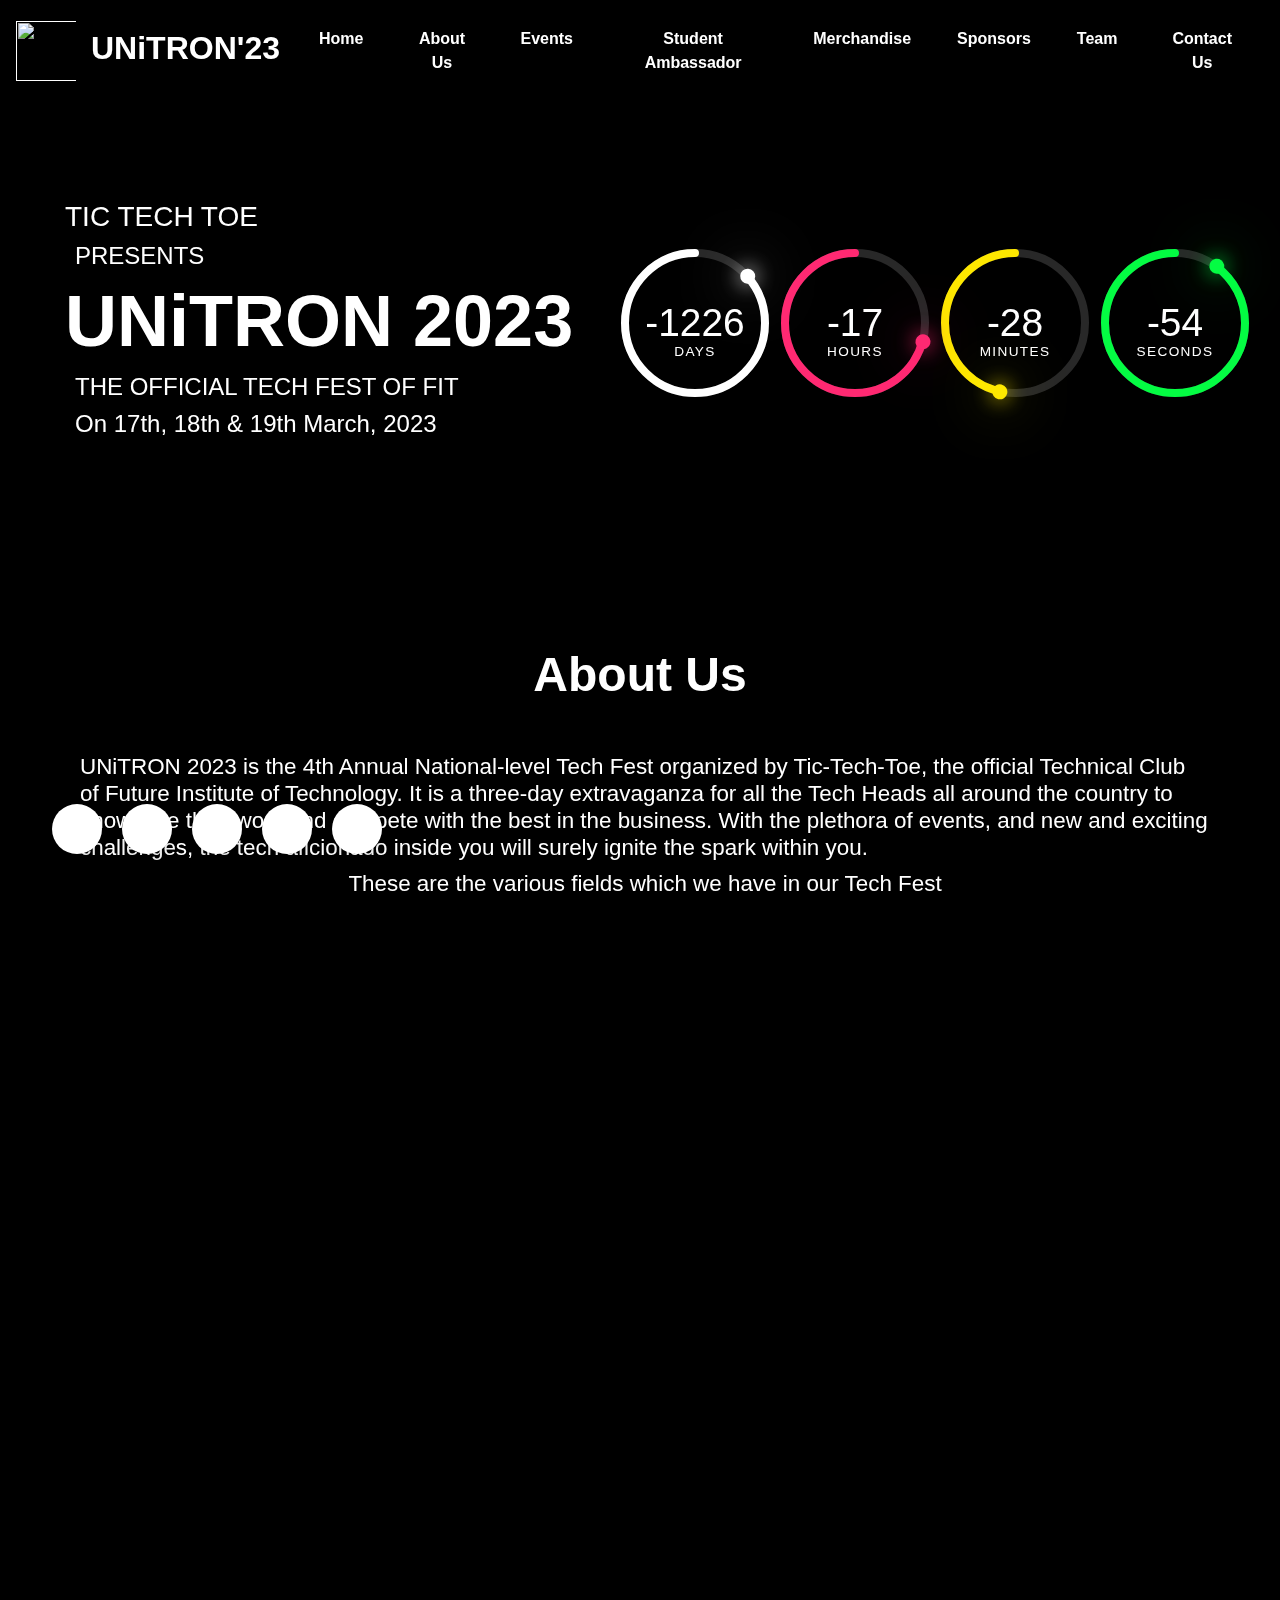
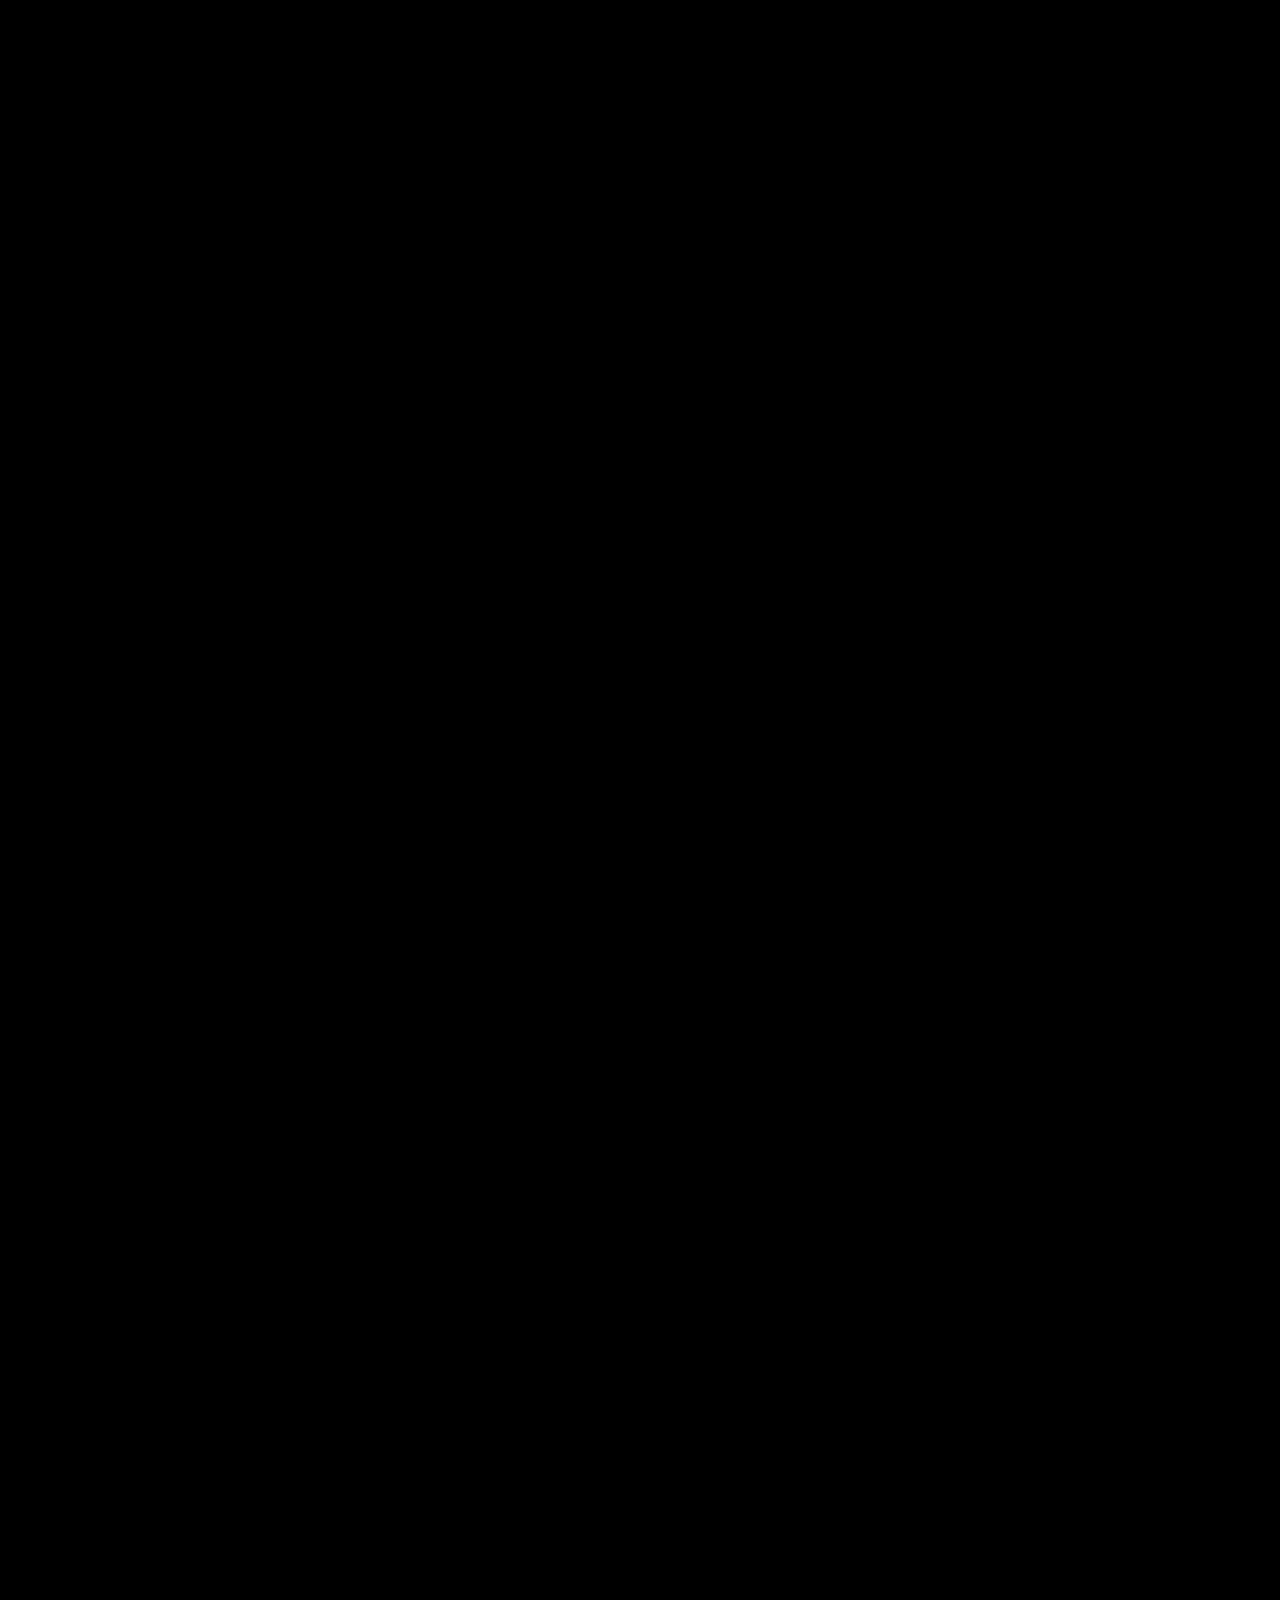
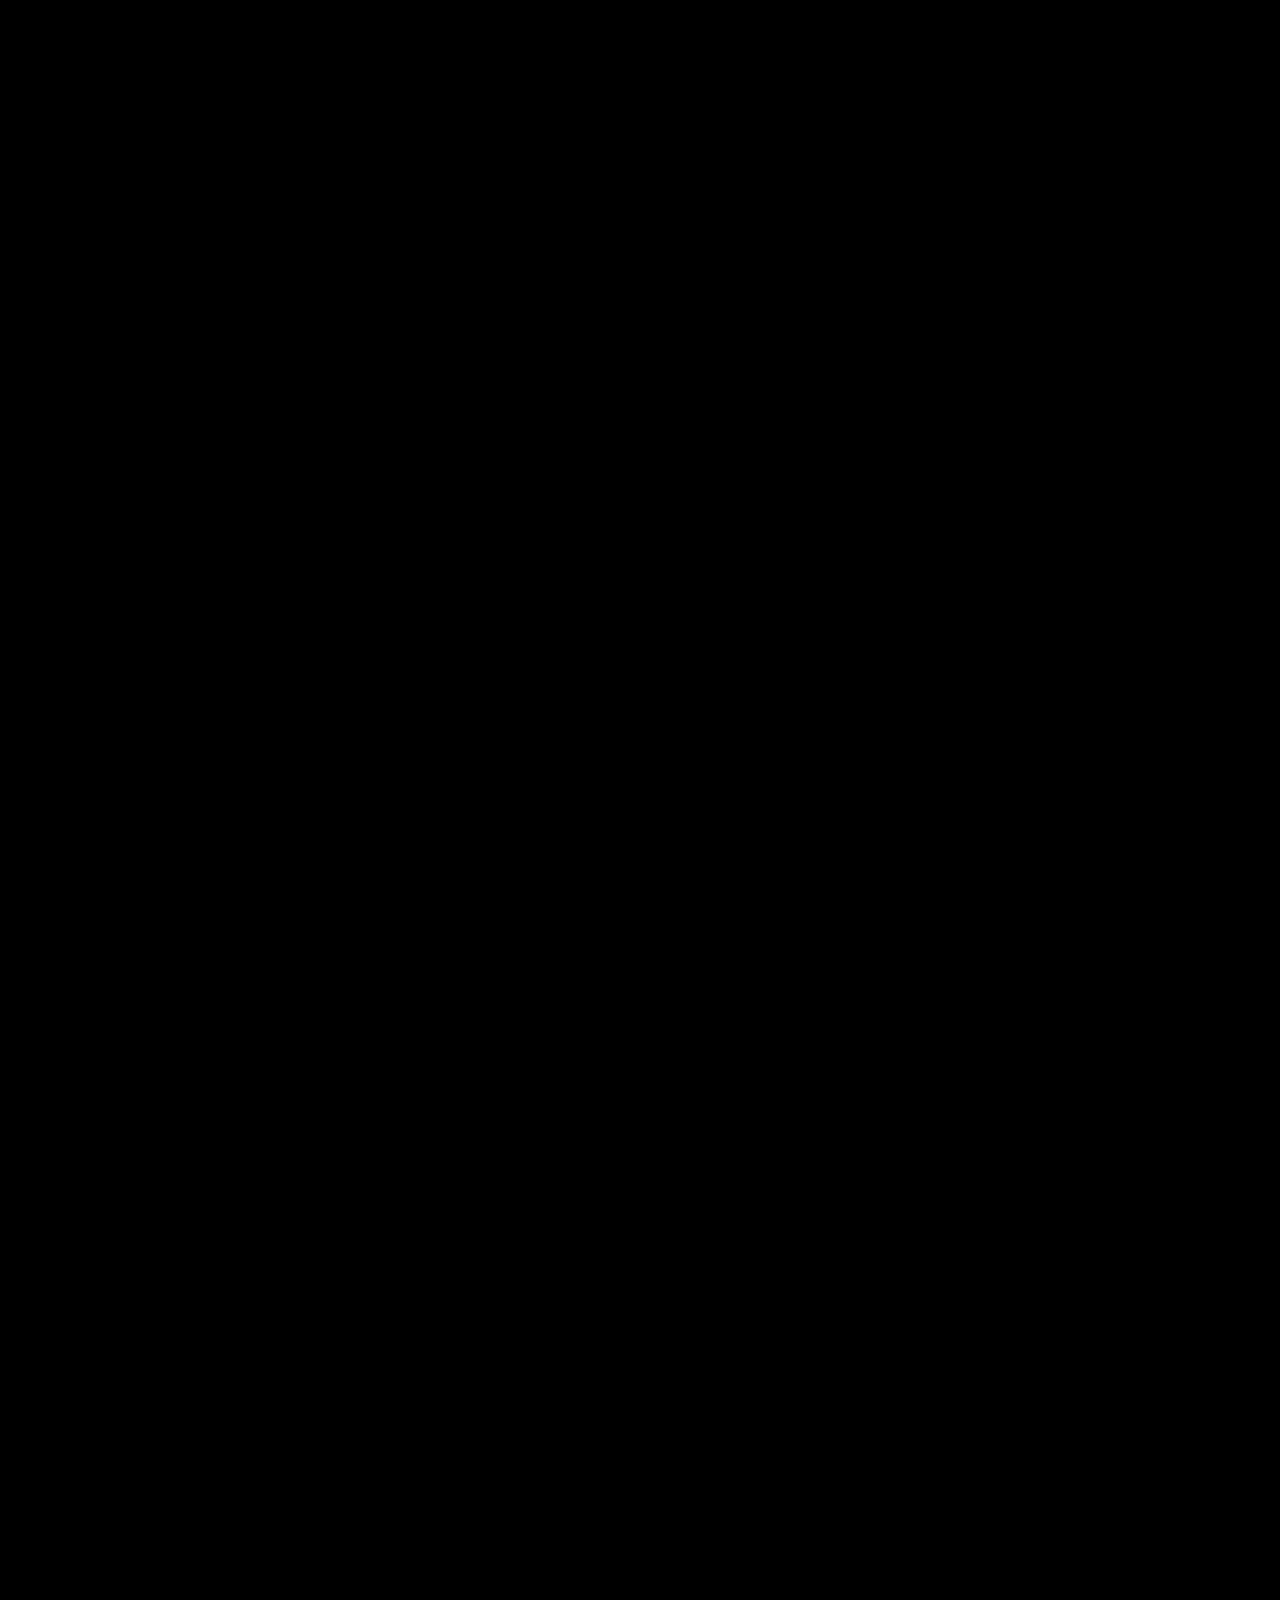
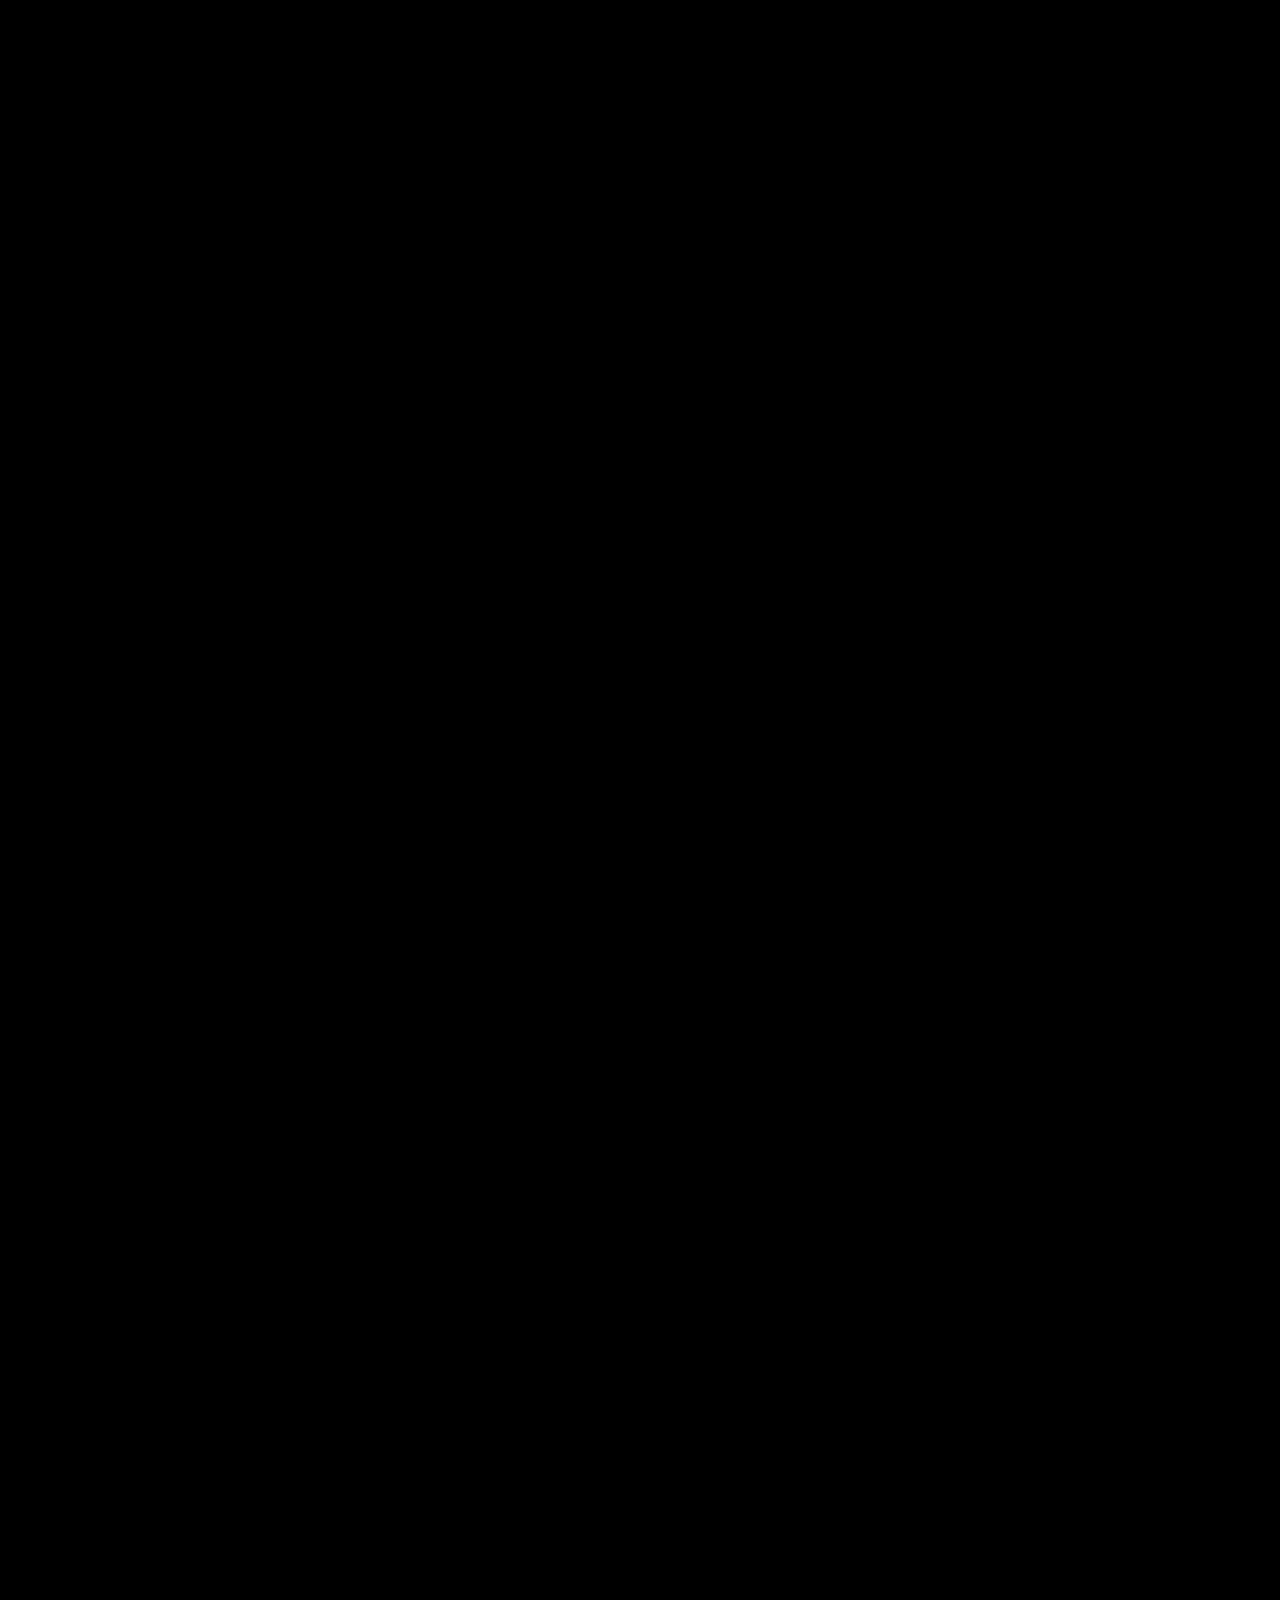
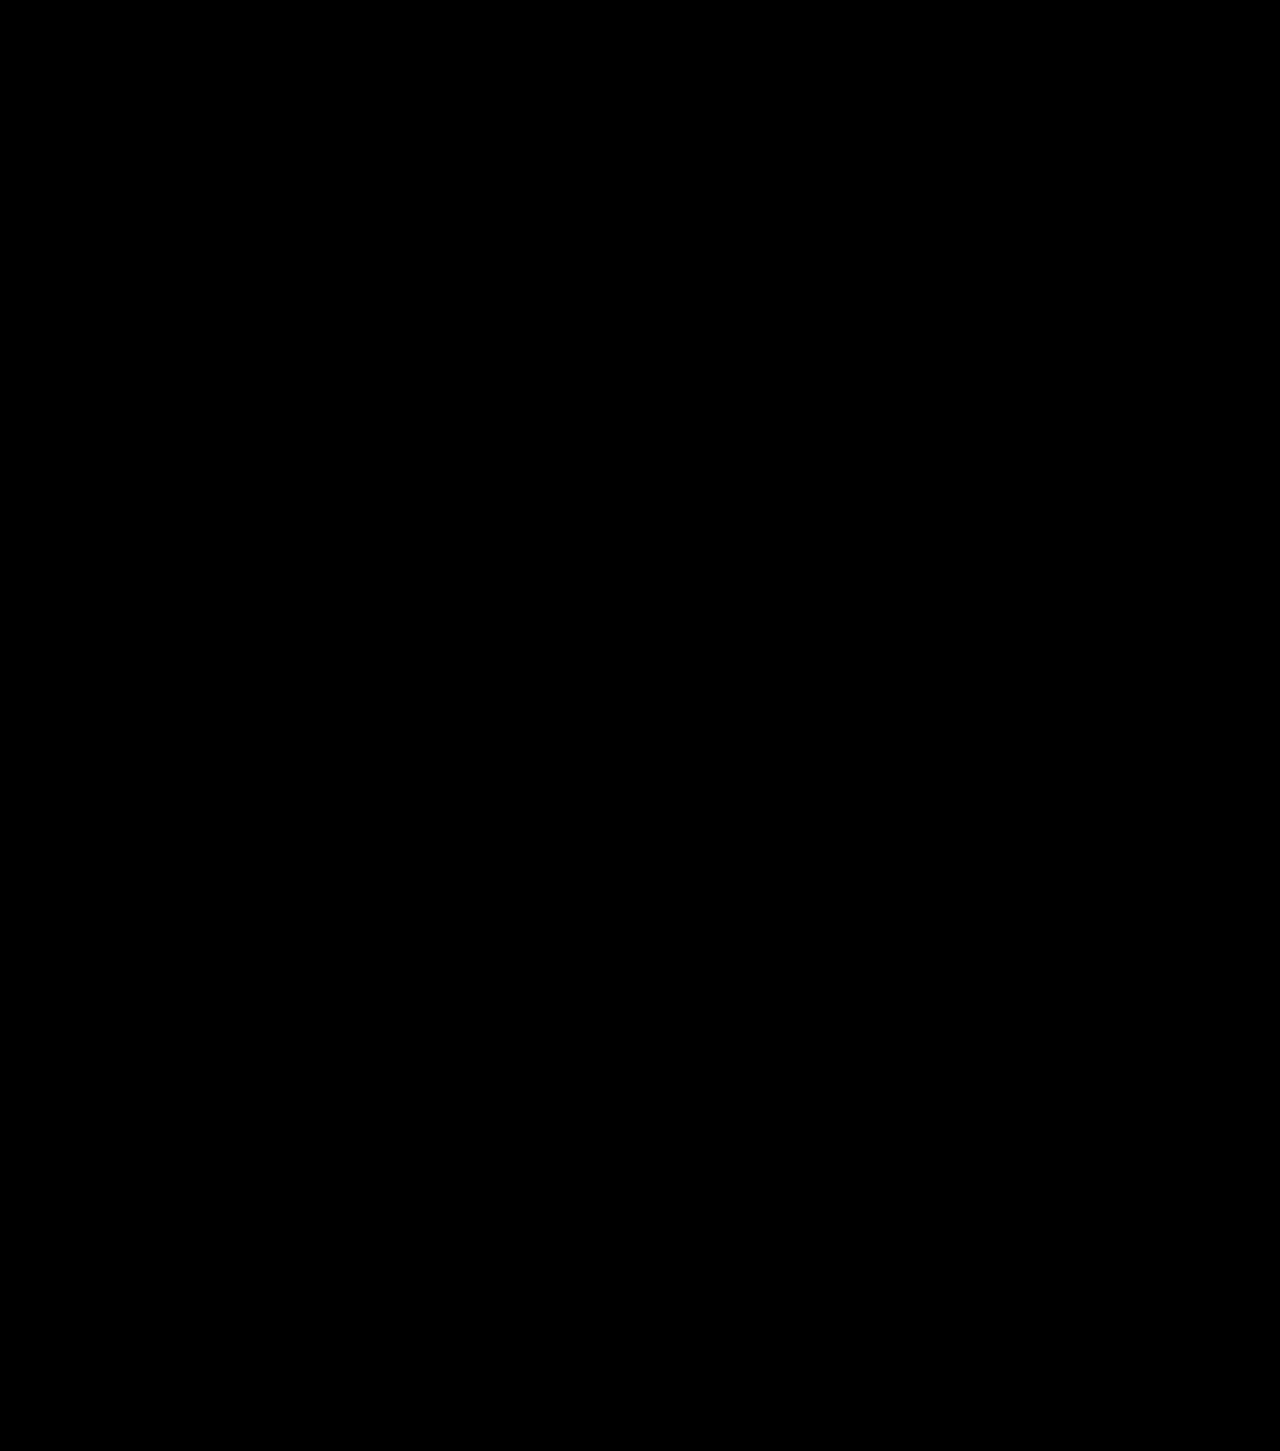
==== index.html @ e7e8cfcc "Merge branch 'test' of https://github.com/soumya84844/UNiTRON-2023 into test" ====
<!DOCTYPE html>
<html lang="en" dir="ltr">
  <head>
    <meta charset="utf-8" />
    <!-- <meta name="viewport" content="width=1000" /> -->
    <title>UNITRON 2023</title>
    <meta name="keywords" content="">
		<meta name="description" content="">
		<meta http-equiv="X-UA-Compatible" content="IE=Edge">
		<meta name="viewport" content="width=device-width, initial-scale=1.0">
    <!-- <link
      rel="stylesheet"
      href="https://cdn.jsdelivr.net/npm/bootstrap@4.0.0/dist/css/bootstrap.min.css"
      integrity="sha384-Gn5384xqQ1aoWXA+058RXPxPg6fy4IWvTNh0E263XmFcJlSAwiGgFAW/dAiS6JXm"
      crossorigin="anonymous"
    /> -->
    <!-- <link rel="stylesheet" href="css/all.min.css" /> -->
    <link rel="stylesheet" href="css/bootstrap.min.css" />
    <link rel="stylesheet" href="css/styles.css" />
    <link rel="stylesheet" href="css/animate.min.css" />
    <link rel="shortcut icon" href="favicon.ico" type="image/x-icon" />
    <link rel="preconnect" href="https://fonts.googleapis.com" />
    <link rel="preconnect" href="https://fonts.gstatic.com" crossorigin />
    <!-- <link
      href="https://fonts.googleapis.com/css2?family=Poppins:wght@300&display=swap"
      rel="stylesheet"
    /> -->
    <link rel="stylesheet" href="css/font.css" />
  </head>

  <body>
    <!-- <div class="preload">
    <video src="videos/intro-vid.mp4" autoplay muted></video>
  </div> -->
    <main class="content">
      <div class="vid">
        <video autoplay muted loop class="bg-video">
          <source src="videos/bg-vid.mp4" type="video/mp4" />
        </video>
      </div>

      <!-- <div class="container modal" id="modal">
        <div class="modal-header">
          <div class="title">Example Modal</div>
          <button data-close-button class="close-button">&times;</button>
        </div>
        <div class="modal-body">
          Lorem ipsum dolor sit amet consectetur adipisicing elit. Esse quod alias ut illo doloremque eum ipsum obcaecati distinctio debitis reiciendis quae quia soluta totam doloribus quos nesciunt necessitatibus, consectetur quisquam accusamus ex, dolorum, dicta vel? Nostrum voluptatem totam, molestiae rem at ad autem dolor ex aperiam. Amet assumenda eos architecto, dolor placeat deserunt voluptatibus tenetur sint officiis perferendis atque! Voluptatem maxime eius eum dolorem dolor exercitationem quis iusto totam! Repudiandae nobis nesciunt sequi iure! Eligendi, eius libero. Ex, repellat sapiente!
        </div>
      </div>
      <div id="overlay"></div> -->

      <section id="title" class="wow animate__animated animate__fadeIn" data-wow-duration="0.5s"  >
        <div class="container-fluid nav-scroll">
          <nav
            class="navbar fixed-top navbar-expand-lg navbar-dark p-md-3 my-nav" >
            <a class="navbar-brand" href=""
              ><img src="img/Unitron.png" alt="" />UN<span>i</span>TRON'23</a>
            <button
              id="ham"
              class="navbar-toggler"
              type="button"
              data-toggle="collapse"
              data-target="#navbarSupportedContent"
              aria-controls="navbarSupportedContent"
              aria-expanded="false"
              aria-label="Toggle navigation"
            >
              <span class="navbar-toggler-icon"></span>
            </button>
            <div class="collapse navbar-collapse" id="navbarSupportedContent">
              <ul class="navbar-nav ml-auto">
                <li class="nav-item">
                  <a class="nav-link link" href="#home">Home</a>
                </li>
                <li class="nav-item">
                  <a class="link nav-link" href="#about">About Us</a>
                </li>
                <li class="nav-item">
                  <a class="link nav-link" href="#events" >Events</a>
                </li>
                <li class="nav-item">
                  <a class="link nav-link" href="#student-ambassador" >Student Ambassador</a>
                </li>
                <li class="nav-item">
                  <a class="link nav-link" href="#merchandise">Merchandise</a>
                </li>
                <li class="nav-item">
                  <a class="link nav-link" href="#sponsor">Sponsors</a>
                </li>
                <li class="nav-item">
                  <a class="link nav-link" href="#team">Team</a>
                </li>
                <li class="nav-item">
                  <a class="link nav-link" href="#contact">Contact Us</a>
                </li>
              </ul>
            </div>
          </nav>
        </div>
      </section>

      <section class="body">
        <div class="container heading" id="home">
          <div class="row">
            
            <div class="col-6 wow animate__animated animate__bounceInLeft" data-wow-delay="0.5s">
              <h3>TIC TECH TOE</h3>
              <h4>PRESENTS</h4>
              <div class="test_3">
                <h1>UN<span>i</span>TRON 2023</h1>
              </div>
              
              <h4>THE OFFICIAL TECH FEST OF FIT</h4>
              <h4 class="pt-0">On 17th, 18th & 19th March, 2023</h4>
            </div>

            <div
              class="col-6 count wow animate__animated animate__bounceInRight"
              data-wow-delay="0.5s"
            >
              <div class="container">
                <div id="time">
                  <div class="circle" style="--clr: #ffffff">
                    <div class="dots day_dot"></div>
                    <svg>
                      <circle cx="70" cy="70" r="70"></circle>
                      <circle cx="70" cy="70" r="70" id="dd"></circle>
                    </svg>
                    <div id="days">00<br /><span>Days</span></div>
                  </div>

                  <div class="circle" style="--clr: #ff2972">
                    <div class="dots hr_dot"></div>
                    <svg>
                      <circle cx="70" cy="70" r="70"></circle>
                      <circle cx="70" cy="70" r="70" id="hh"></circle>
                    </svg>
                    <div id="hours">00<br /><span>Hours</span></div>
                  </div>

                  <div class="circle" style="--clr: #fee800">
                    <div class="dots min_dot"></div>
                    <svg>
                      <circle cx="70" cy="70" r="70"></circle>
                      <circle cx="70" cy="70" r="70" id="mm"></circle>
                    </svg>
                    <div id="minutes">00<br /><span>Minutes</span></div>
                  </div>

                  <div class="circle" style="--clr: #04fc43">
                    <div class="dots sec_dot"></div>
                    <svg>
                      <circle cx="70" cy="70" r="70"></circle>
                      <circle cx="70" cy="70" r="70" id="ss"></circle>
                    </svg>
                    <div id="seconds">00<br /><span>Seconds</span></div>
                  </div>
                </div>
              </div>

              <!-- <h2 class="newYear">2023<br><span>Happy New Year</span></h2> -->
            </div>
          </div>
        </div>

          <!-- About -->

        <div class="container mx-auto about-us" id="about">
          <div class="row justify-content-center wow animate__animated animate__zoomIn">
            <h1 class="test_2">About Us</h1>
            <h4 class="headline">
              UNiTRON 2023 is the 4th Annual National-level Tech Fest organized
              by Tic-Tech-Toe, the official Technical Club of Future Institute
              of Technology. It is a three-day extravaganza for all the Tech
              Heads all around the country to showcase their work and compete
              with the best in the business. With the plethora of events, and
              new and exciting challenges, the tech aficionado inside you will
              surely ignite the spark within you.<br><span>These are the various fields which we have in our Tech Fest</span>
            </h4>
          </div>
          <div class="row justify-content-center">
            <div
              class="col-sm-3 wow animate__animated animate__lightSpeedInLeft"
              data-wow-delay="0.5s"
            >
              <h4><i class="fa-solid fa-gear"></i> Technical</h4>
              <!-- <p>
                These events motivate students to participate in extra
                cirricular activities based entirely on tech and enrich their
                knowledge and experience in the area.
              </p> -->
            </div>
            <div
              class="col-sm-3 wow animate__animated animate__bounceInDown"
              data-wow-delay="0.5s"
            >
              <h4><i class="fa-solid fa-users"></i> Non-Technical</h4>
              <!-- <p>
                These events emphasize on nourishing students' leadership,
                oratory, vocabulary and team management skills as stepping
                stones for their future endeavours.
              </p> -->
            </div>
            <div
              class="col-sm-3 wow animate__animated animate__bounceInUp"
              data-wow-delay="0.5s"
            >
              <h4><i class="fa-solid fa-gamepad"></i> Gaming</h4>
              <!-- <p>
                What can be a better source of refreshment other than gaming?
                This section allows students to prove their prowess in the genre
                of games they are habituated to while giving them a platform to
                relax themselves from the daily push and pull.
              </p> -->
            </div>
            <div
              class="col-sm-3 wow animate__animated animate__lightSpeedInRight"
              data-wow-delay="0.5s"
            >
              <h4><i class="fa-solid fa-code"></i> Coding</h4>
              <!-- <p>
                Conceptual thinking with good typing accuracy gives students the
                arena to fight real virtual world problems and here we are
                providing a simulation to those challenges.
              </p> -->
            </div>
          </div>
        </div>

        <div class="container mx-auto eve">
          <div class="row justify-content-center eve-in wow animate__animated animate__rotateIn mb-1" id="events">
            <h1 style="display: block" class="">
              <span style="color: #00ffff">EVENTS</span>
            </h1>
          </div>
          <div
            class="row justify-content-center eve-in wow animate__animated animate__rotateIn"
          >
            <h3 class="test_1">
              Robotics, Coding, Treasure Hunt, Creativity & many more
            </h3>
          </div>
          <div class="row mx-auto eve-row">
            <div class="col-lg-3 col-sm-6 col-xs-12 wow animate__animated animate__fadeIn" data-wow-delay="0.5s" data-wow-duration="0.8s" >
              <div class="container mx-auto img">
                <div class="card">
                  <div class="front">
                    <img class="img-fluid" src="EventPic/walker.png" alt="" />
                    <h5 class="text-center">THE WALKER</h5>
                  </div>
                  <div class="back">
                    <div class="container mx-auto">
                      <h4>The Walker</h4>
                      <h5>Technical</h5>
                       <button onclick="window.open('https://docs.google.com/document/d/1kl8eODIw3lJMQM2_PEdr6AkWC5WhRIxl/edit?usp=share_link&ouid=113480078764119467938&rtpof=true&sd=true')" class="btn btn-lg" >Rules</button>  <!-- onclick="window.open('')" -->
                      <button class="btn btn-lg">Register Now!</button>
                    </div>
                  </div>
                </div>
              </div>
            </div>

            <div
              class="col-lg-3 col-sm-6 col-xs-12 wow animate__animated animate__fadeIn"
              data-wow-delay="0.5s"
              data-wow-duration="0.8s"
            >
              <div class="container mx-auto img">
                <div class="card">
                  <div class="front">
                    <img class="img-fluid" src="EventPic/robocup.png" alt="" />
                    <h5 class="text-center">ROBO CUP</h5>
                  </div>
                  <div class="back">
                    <div class="container mx-auto">
                      <h4>Robo Cup</h4>
                      <h5>Technical</h5>
                      <button onclick="window.open('https://docs.google.com/document/d/1_2MPV-5a0jqAEayNV9rbGKqREQ7PoUh7/edit?usp=share_link&ouid=113480078764119467938&rtpof=true&sd=true')" class="btn btn-lg">Rules</button>
                      <button class="btn btn-lg">Register Now!</button>
                    </div>
                  </div>
                </div>
              </div>
            </div>

            <div
              class="col-lg-3 col-sm-6 col-xs-12 wow animate__animated animate__fadeIn"
              data-wow-delay="0.5s"
              data-wow-duration="0.8s"
            >
              <div class="container mx-auto img">
                <div class="card">
                  <div class="front">
                    <img
                      class="img-fluid"
                      src="EventPic/accelerate.png"
                      alt=""
                    />
                    <h5 class="text-center">ACCELERATE</h5>
                  </div>
                  <div class="back">
                    <div class="container mx-auto">
                      <h4>Accelerate</h4>
                      <h5>Technical</h5>
                      <button onclick="window.open('https://docs.google.com/document/d/1gjpdmPOelQ6fO0iIou7gAfe-NXFBJ9iJ/edit?usp=share_link&ouid=113480078764119467938&rtpof=true&sd=true')" class="btn btn-lg">Rules</button>
                      <button class="btn btn-lg">Register Now!</button>
                    </div>
                  </div>
                </div>
              </div>
            </div>

            <div
              class="col-lg-3 col-sm-6 col-xs-12 wow animate__animated animate__fadeIn"
              data-wow-delay="0.5s"
              data-wow-duration="0.8s"
            >
              <div class="container mx-auto img">
                <div class="card">
                  <div class="front">
                    <img class="img-fluid" src="EventPic/vision.png" alt="" />
                    <h5 class="text-center">VISION</h5>
                  </div>
                  <div class="back">
                    <div class="container mx-auto">
                      <h4>Vision</h4>
                      <h5>Technical</h5>
                      <button onclick="window.open('https://docs.google.com/document/d/13H2JXpr_hdovrSmtlBNTEZ11dEuuPSTk/edit?usp=share_link&ouid=113480078764119467938&rtpof=true&sd=true')" class="btn btn-lg">Rules</button>
                      <button class="btn btn-lg">Register Now!</button>
                    </div>
                  </div>
                </div>
              </div>
            </div>

            <div
              class="col-lg-3 col-sm-6 col-xs-12 wow animate__animated animate__fadeIn"
              data-wow-delay="0.5s"
              data-wow-duration="0.8s"
            >
              <div class="container mx-auto img">
                <div class="card">
                  <div class="front">
                    <img class="img-fluid" src="EventPic/sky fall.png" alt="" />
                    <h5 class="text-center">SKY FALL</h5>
                  </div>
                  <div class="back">
                    <div class="container mx-auto">
                      <h4>Sky Fall</h4>
                      <h5>Technical</h5>
                      <button onclick="window.open('https://docs.google.com/document/d/1R2pgYbz7Y_iA8ucAdhc-IwDru877PY3T/edit?usp=share_link&ouid=113480078764119467938&rtpof=true&sd=true')" class="btn btn-lg">Rules</button>
                      <button class="btn btn-lg">Register Now!</button>
                    </div>
                  </div>
                </div>
              </div>
            </div>

            <div
              class="col-lg-3 col-sm-6 col-xs-12 wow animate__animated animate__fadeIn"
              data-wow-delay="0.5s"
              data-wow-duration="0.8s"
            >
              <div class="container mx-auto img">
                <div class="card">
                  <div class="front">
                    <img
                      class="img-fluid"
                      src="EventPic/get set code.png"
                      alt=""
                    />
                    <h5 class="text-center">GET SET CODE</h5>
                  </div>
                  <div class="back">
                    <div class="container mx-auto">
                      <h4>Get Set Code</h4>
                      <h5>Coding</h5>
                      <button onclick="window.open('https://docs.google.com/document/d/1HAXxJwTC92gq1RmvFsh9vMmYoXTuDppnmR_4AZJDO2A/edit?usp=share_link')" class="btn btn-lg">Rules</button>
                      <button class="btn btn-lg">Register Now!</button>
                    </div>
                  </div>
                </div>
              </div>
            </div>

            <div
              class="col-lg-3 col-sm-6 col-xs-12 wow animate__animated animate__fadeIn"
              data-wow-delay="0.5s"
              data-wow-duration="0.8s"
            >
              <div class="container mx-auto img">
                <div class="card">
                  <div class="front">
                    <img class="img-fluid" src="EventPic/py war.png" alt="" />
                    <h5 class="text-center">PY-WAR</h5>
                  </div>
                  <div class="back">
                    <div class="container mx-auto">
                      <h4>Py-War</h4>
                      <h5>Python Coding</h5>
                      <button onclick="window.open('https://docs.google.com/document/d/1pfbhqp_zPU1Qwji7GEZS7kLvaZlkA4MYvDQXuQmBbHQ/edit?usp=share_link')" class="btn btn-lg">Rules</button>
                      <button class="btn btn-lg">Register Now!</button>
                    </div>
                  </div>
                </div>
              </div>
            </div>

            <div
              class="col-lg-3 col-sm-6 col-xs-12 wow animate__animated animate__fadeIn"
              data-wow-delay="0.5s"
              data-wow-duration="0.8s"
            >
              <div class="container mx-auto img">
                <div class="card">
                  <div class="front">
                    <img
                      class="img-fluid"
                      src="EventPic/spot e py.png"
                      alt=""
                    />
                    <h5 class="text-center">SPOT-E-PY</h5>
                  </div>
                  <div class="back">
                    <div class="container mx-auto">
                      <h4>Spot-e-Py</h4>
                      <h5>Python Spot Event</h5>
                      <button onclick="window.open('https://docs.google.com/document/d/140hs3m3MI9aEloYhDiy0EzaJrnpf1xJWbKwltLRqiCg/edit?usp=share_link')" class="btn btn-lg">Rules</button>
                      <button class="btn btn-lg">Register Now!</button>
                    </div>
                  </div>
                </div>
              </div>
            </div>

            <div
              class="col-lg-3 col-sm-6 col-xs-12 wow animate__animated animate__fadeIn"
              data-wow-delay="0.5s"
              data-wow-duration="0.8s"
            >
              <div class="container mx-auto img">
                <div class="card">
                  <div class="front">
                    <img
                      class="img-fluid"
                      src="EventPic/span the gap.png"
                      alt=""
                    />
                    <h5 class="text-center">SPAN THE GAP</h5>
                  </div>
                  <div class="back">
                    <div class="container mx-auto">
                      <h4>Span the Gap</h4>
                      <h5>Popsicle Bridge Making</h5>
                      <button onclick="window.open('https://docs.google.com/document/d/12L4kDkKUE94p4VkoRPrMViqmhA7YfJbeP54vAwaDoMw/edit?usp=share_link')" class="btn btn-lg">Rules</button>
                      <button class="btn btn-lg">Register Now!</button>
                    </div>
                  </div>
                </div>
              </div>
            </div>

            <div
              class="col-lg-3 col-sm-6 col-xs-12 wow animate__animated animate__fadeIn"
              data-wow-delay="0.5s"
              data-wow-duration="0.8s"
            >
              <div class="container mx-auto img">
                <div class="card">
                  <div class="front">
                    <img
                      class="img-fluid"
                      src="EventPic/quest for the hidden.png"
                      alt=""
                    />
                    <h5 class="text-center">QUEST FOR THE HIDDEN</h5>
                  </div>
                  <div class="back">
                    <div class="container mx-auto">
                      <h4>Quest for the Hidden</h4>
                      <h5>Treasure Hunt</h5>
                      <button onclick="window.open('https://docs.google.com/document/d/1toO05-u_O59wBXgM1esWL-PgatUYkam8yb4MeG9eA5A/edit?usp=share_link')" class="btn btn-lg">Rules</button>
                      <button class="btn btn-lg">Register Now!</button>
                    </div>
                  </div>
                </div>
              </div>
            </div>

            <div
              class="col-lg-3 col-sm-6 col-xs-12 wow animate__animated animate__fadeIn"
              data-wow-delay="0.5s"
              data-wow-duration="0.8s"
            >
              <div class="container mx-auto img">
                <div class="card">
                  <div class="front">
                    <img class="img-fluid" src="EventPic/rebuttal.png" alt="" />
                    <h5 class="text-center">REBUTTAL</h5>
                  </div>
                  <div class="back">
                    <div class="container mx-auto">
                      <h4>REBUTTAL</h4>
                      <h5>Debate</h5>
                      <button onclick="window.open('https://docs.google.com/document/d/1X52c98StYiqsAIGiqd9xmf1Qj57A5Y1N0NNYV2sMDK0/edit?usp=share_link')" class="btn btn-lg">Rules</button>
                      <button class="btn btn-lg">Register Now!</button>
                    </div>
                  </div>
                </div>
              </div>
            </div>

            <div
              class="col-lg-3 col-sm-6 col-xs-12 wow animate__animated animate__fadeIn"
              data-wow-delay="0.5s"
              data-wow-duration="0.8s"
            >
              <div class="container mx-auto img">
                <div class="card">
                  <div class="front">
                    <img class="img-fluid" src="EventPic/snap it.png" alt="" />
                    <h5 class="text-center">SNAP IT</h5>
                  </div>
                  <div class="back">
                    <div class="container mx-auto">
                      <h4>Snap It</h4>
                      <h5>Photography</h5>
                      <button onclick="window.open('https://docs.google.com/document/d/1L_woRTjbcLc_Q3ckRKPLRARlQRVXqvRSWtiZzIEPsuk/edit?usp=share_link')" class="btn btn-lg">Rules</button>
                      <button class="btn btn-lg">Register Now!</button>
                    </div>
                  </div>
                </div>
              </div>
            </div>

            <div
              class="col-lg-3 col-sm-6 col-xs-12 wow animate__animated animate__fadeIn"
              data-wow-delay="0.5s"
              data-wow-duration="0.8s"
            >
              <div class="container mx-auto img">
                <div class="card">
                  <div class="front">
                    <img class="img-fluid" src="EventPic/canvas.png" alt="" />
                    <h5 class="text-center">CANVAS</h5>
                  </div>
                  <div class="back">
                    <div class="container mx-auto">
                      <h4>Canvas</h4>
                      <h5>Painting</h5>
                      <button onclick="window.open('https://docs.google.com/document/d/17WhVY3gWv7jhtHs1Iz2rfYPi26H84Ca6deWluJvAbhY/edit?usp=share_link')" class="btn btn-lg">Rules</button>
                      <button class="btn btn-lg">Register Now!</button>
                    </div>
                  </div>
                </div>
              </div>
            </div>

            <div
              class="col-lg-3 col-sm-6 col-xs-12 wow animate__animated animate__fadeIn"
              data-wow-delay="0.5s"
              data-wow-duration="0.8s"
            >
              <div class="container mx-auto img">
                <div class="card">
                  <div class="front">
                    <img
                      class="img-fluid"
                      src="EventPic/cholochitra.png"
                      alt=""
                    />
                    <h5 class="text-center">চলচ্চিত্র-Cholochitra</h5>
                  </div>
                  <div class="back">
                    <div class="container mx-auto">
                      <h4>চলচ্চিত্র-Cholochitra</h4>
                      <h5>Short Film</h5>
                      <button class="btn btn-lg">Rules</button>
                      <button class="btn btn-lg">Register Now!</button>
                    </div>
                  </div>
                </div>
              </div>
            </div>

            <div
              class="col-lg-3 col-sm-6 col-xs-12 wow animate__animated animate__fadeIn"
              data-wow-delay="0.5s"
              data-wow-duration="0.8s"
            >
              <div class="container mx-auto img">
                <div class="card">
                  <div class="front">
                    <img class="img-fluid" src="EventPic/uniquiz.png" alt="" />
                    <h5 class="text-center">UNIQUIZ</h5>
                  </div>
                  <div class="back">
                    <div class="container mx-auto">
                      <h4>UniQuiz</h4>
                      <h5>Quiz</h5>
                      <button onclick="window.open('https://docs.google.com/document/d/1DkVg45SrqlnI1hroSRgcr4dz3ivuaZfSzbTx0F9h35U/edit?usp=share_link')" class="btn btn-lg">Rules</button>
                      <button class="btn btn-lg">Register Now!</button>
                    </div>
                  </div>
                </div>
              </div>
            </div>

            <div
              class="col-lg-3 col-sm-6 col-xs-12 wow animate__animated animate__fadeIn"
              data-wow-delay="0.5s"
              data-wow-duration="0.8s"
            >
              <div class="container mx-auto img">
                <div class="card">
                  <div class="front">
                    <img
                      class="img-fluid"
                      src="EventPic/entranced.png"
                      alt=""
                    />
                    <h5 class="text-center">ENTRANCED</h5>
                  </div>
                  <div class="back">
                    <div class="container mx-auto">
                      <h4>Entranced</h4>
                      <h5>Just a Minute</h5>
                      <button onclick="window.open('https://docs.google.com/document/d/1vGFg4vnFMJnXtmGx5-lyWOFv-6VpOjyLwK0B40Jdbo4/edit?usp=share_link')" class="btn btn-lg">Rules</button>
                      <button class="btn btn-lg">Register Now!</button>
                    </div>
                  </div>
                </div>
              </div>
            </div>
          </div>
        </div>

        <div class="container mx-auto eve mt-5">
          <div
            class="row justify-content-center eve-in wow animate__animated animate__flipInY"
          >
            <h2 class="">
              <span style="color: #ffffff"
                >Gaming<span style="font-size: 50px">🎮</span></span
              >
            </h2>
          </div>
          <div class="row mx-auto eve-row">
            <div
              class="col-lg-3 col-sm-6 col-xs-12 wow animate__animated animate__fadeIn"
              data-wow-delay="0.5s"
              data-wow-duration="0.8s"
            >
              <div class="container mx-auto img">
                <div class="card">
                  <div class="front">
                    <img class="img-fluid" src="EventPic/fifa.png" alt="" />
                    <h5 class="text-center">FIFA 20</h5>
                  </div>
                  <div class="back">
                    <div class="container mx-auto">
                      <h4>Fifa 20</h4>
                      <h5>Tournament</h5>
                      <button onclick="window.open('https://docs.google.com/document/d/1vYzYFqCzq3X1CLgitd-EfjDzEu4QdjlpC8uzQQ6DgSE/edit?usp=sharing')" class="btn btn-lg">Rules</button>
                      <button class="btn btn-lg">Register Now!</button>
                    </div>
                  </div>
                </div>
              </div>
            </div>

            <div
              class="col-lg-3 col-sm-6 col-xs-12 wow animate__animated animate__fadeIn"
              data-wow-delay="0.5s"
              data-wow-duration="0.8s"
            >
              <div class="container mx-auto img">
                <div class="card">
                  <div class="front">
                    <img class="img-fluid" src="EventPic/nfs.png" alt="" />
                    <h5 class="text-center">NEED FOR SPEED</h5>
                  </div>
                  <div class="back">
                    <div class="container mx-auto">
                      <h4>Need for Speed</h4>
                      <h5>Spot Event</h5>
                      <button class="btn btn-lg">Rules</button>
                      <button class="btn btn-lg">Register Now!</button>
                    </div>
                  </div>
                </div>
              </div>
            </div>

            <div
              class="col-lg-3 col-sm-6 col-xs-12 wow animate__animated animate__fadeIn"
              data-wow-delay="0.5s"
              data-wow-duration="0.8s"
            >
              <div class="container mx-auto img">
                <div class="card">
                  <div class="front">
                    <img class="img-fluid" src="EventPic/valorant.png" alt="" />
                    <h5 class="text-center">VALORANT</h5>
                  </div>
                  <div class="back">
                    <div class="container mx-auto">
                      <h4>Valorant</h4>
                      <h5>Tournament</h5>
                      <button onclick="window.open('https://docs.google.com/document/d/1iZB1kPTJjKyAug7GBxe3JUUU8dYWANtzu72hJ-ltMyc/edit?usp=share_link')" class="btn btn-lg">Rules</button>
                      <button class="btn btn-lg">Register Now!</button>
                    </div>
                  </div>
                </div>
              </div>
            </div>

            <div
              class="col-lg-3 col-sm-6 col-xs-12 wow animate__animated animate__fadeIn"
              data-wow-delay="0.5s"
              data-wow-duration="0.8s"
            >
              <div class="container mx-auto img">
                <div class="card">
                  <div class="front">
                    <img class="img-fluid" src="EventPic/pes2023.png" alt="" />
                    <h5 class="text-center">PES 2023</h5>
                  </div>
                  <div class="back">
                    <div class="container mx-auto">
                      <h4>Pes 2023</h4>
                      <h5>Spot Event</h5>
                      <button onclick="window.open('https://docs.google.com/document/d/1YcxY1ZbCQW2egi7ssr4IslJwqMTcCRAuFjDGFKQjEKE/edit?usp=share_link')" class="btn btn-lg">Rules</button>
                      <button class="btn btn-lg">Register Now!</button>
                    </div>
                  </div>
                </div>
              </div>
            </div>

            <!-- <div
              class="col-lg-3 col-sm-6 col-xs-12 wow animate__animated animate__fadeIn"
              data-wow-delay="0.5s"
              data-wow-duration="0.8s"
            >
              <div class="container mx-auto img">
                <div class="card">
                  <div class="front">
                    <img
                      class="img-fluid"
                      src="EventPic/free fire.png"
                      alt=""
                    />
                    <h5 class="text-center">FREE FIRE</h5>
                  </div>
                  <div class="back">
                    <div class="container mx-auto">
                      <h4>Free Fire</h4>
                      <h5>Tournament</h5>
                      <button class="btn btn-lg">Rules</button>
                      <button class="btn btn-lg">Register Now!</button>
                    </div>
                  </div>
                </div>
              </div>
            </div> -->

            <div
              class="col-lg-3 col-sm-6 col-xs-12 wow animate__animated animate__fadeIn"
              data-wow-delay="0.5s"
              data-wow-duration="0.8s"
            >
              <div class="container mx-auto img">
                <div class="card">
                  <div class="front">
                    <img
                      class="img-fluid"
                      src="EventPic/8 ball pool.png"
                      alt=""
                    />
                    <h5 class="text-center">8 BALL POOL</h5>
                  </div>
                  <div class="back">
                    <div class="container mx-auto">
                      <h4>8 Ball Pool</h4>
                      <h5>Spot Event</h5>
                      <button class="btn btn-lg">Rules</button>
                      <button class="btn btn-lg">Register Now!</button>
                    </div>
                  </div>
                </div>
              </div>
            </div>

            <div
              class="col-lg-3 col-sm-6 col-xs-12 wow animate__animated animate__fadeIn"
              data-wow-delay="0.5s"
              data-wow-duration="0.8s"
            >
              <div class="container mx-auto img">
                <div class="card">
                  <div class="front">
                    <img class="img-fluid" src="EventPic/BGMI BR.png" alt="" />
                    <h5 class="text-center">BGMI (BR)</h5>
                  </div>
                  <div class="back">
                    <div class="container mx-auto">
                      <h4>BGMI (BR)</h4>
                      <h5>Tournament</h5>
                      <button onclick="window.open('https://docs.google.com/document/d/1W3rWhiis1ft-sjnpwLVcEfysLK3KCOvc58eAi8qZOjI/edit?usp=share_link')" class="btn btn-lg">Rules</button>
                      <button class="btn btn-lg">Register Now!</button>
                    </div>
                  </div>
                </div>
              </div>
            </div>

            <div
              class="col-lg-3 col-sm-6 col-xs-12 wow animate__animated animate__fadeIn"
              data-wow-delay="0.5s"
              data-wow-duration="0.8s"
            >
              <div class="container mx-auto img">
                <div class="card">
                  <div class="front">
                    <img class="img-fluid" src="EventPic/BGMI TDM.png" alt="" />
                    <h5 class="text-center">BGMI (TDM)</h5>
                  </div>
                  <div class="back">
                    <div class="container mx-auto">
                      <h4>BGMI (TDM)</h4>
                      <h5>Spot Event</h5>
                      <button onclick="window.open('https://docs.google.com/document/d/1zAHuG-RQY5nzNg1_HlrCGlXXSnTsRi64EDOxBKy8qPo/edit?usp=share_link')" class="btn btn-lg">Rules</button>
                      <button class="btn btn-lg">Register Now!</button>
                    </div>
                  </div>
                </div>
              </div>
            </div>

            <!-- <div
              class="col-lg-3 col-sm-6 col-xs-12 wow animate__animated animate__fadeIn"
              data-wow-delay="0.5s"
              data-wow-duration="0.8s"
            >
              <div class="container mx-auto img">
                <div class="card">
                  <div class="front">
                    <img
                      class="img-fluid"
                      src="EventPic/Clash Royale.png"
                      alt=""
                    />
                    <h5 class="text-center">CLASH ROYALE</h5>
                  </div>
                  <div class="back">
                    <div class="container mx-auto">
                      <h4>Clash Royale</h4>
                      <h5>Spot Event</h5>
                      <button class="btn btn-lg">Rules</button>
                      <button class="btn btn-lg">Register Now!</button>
                    </div>
                  </div>
                </div>
              </div>
            </div> -->

            <div
              class="col-lg-3 col-sm-6 col-xs-12 wow animate__animated animate__fadeIn"
              data-wow-delay="0.5s"
              data-wow-duration="0.8s"
            >
              <div class="container mx-auto img">
                <div class="card">
                  <div class="front">
                    <img class="img-fluid" src="EventPic/ludo.png" alt="" />
                    <h5 class="text-center">LUDO</h5>
                  </div>
                  <div class="back">
                    <div class="container mx-auto">
                      <h4>Ludo</h4>
                      <h5>Spot Event</h5>
                      <button class="btn btn-lg">Rules</button>
                      <button class="btn btn-lg">Register Now!</button>
                    </div>
                  </div>
                </div>
              </div>
            </div>

          </div>

          <!-- <div class="row mx-auto eve-row">
            <div
              class="col-md-6 col-sm-6 col-xs-12 wow animate__animated animate__fadeIn"
              data-wow-delay="0.5s"
              data-wow-duration="0.8s"
            >
              <div class="container float-right img">
                <div class="card">
                  <div class="front">
                    <img
                      class="img-fluid"
                      src="EventPic/8 ball pool.png"
                      alt=""
                    />
                    <h5 class="text-center">8 BALL POOL</h5>
                  </div>
                  <div class="back">
                    <div class="container mx-auto">
                      <h4>8 Ball Pool</h4>
                      <h5>Spot Event</h5>
                      <button class="btn btn-lg">Rules</button>
                      <button class="btn btn-lg">Register Now!</button>
                    </div>
                  </div>
                </div>
              </div>
            </div>

            <div
              class="col-md-6 col-sm-6 col-xs-12 wow animate__animated animate__fadeIn"
              data-wow-delay="0.5s"
              data-wow-duration="0.8s"
            >
              <div class="container img">
                <div class="card">
                  <div class="front">
                    <img class="img-fluid" src="EventPic/ludo.png" alt="" />
                    <h5 class="text-center">LUDO</h5>
                  </div>
                  <div class="back">
                    <div class="container mx-auto">
                      <h4>Ludo</h4>
                      <h5>Spot Event</h5>
                      <button class="btn btn-lg">Rules</button>
                      <button class="btn btn-lg">Register Now!</button>
                    </div>
                  </div>
                </div>
              </div>
            </div>

          </div> -->
        </div>

        <div
          class="container mx-auto text-center student"
          id="student-ambassador"
        >
          <h1
            class="wow animate__animated animate__bounceInDown"
            data-wow-delay="0.5s"
          >
            WANT TO BE THE FACE OF UNiTRON'23?
          </h1>
          <h3
            class="wow animate__animated animate__bounceInUp"
            data-wow-delay="0.8s"
          >
            CAMPUS AMBASSADOR PROGRAM
          </h3>
          <h5
            class="wow animate__animated animate__lightSpeedInLeft"
            data-wow-delay="1s"
          >
            JOIN WITH US
          </h5>
          <p
            class="wow animate__animated animate__lightSpeedInRight"
            data-wow-delay="1.3s"
          >
            Become a Campus Ambassador and get a chance to win exciting goodies
          </p>
          
            <button
              type="submit"
              onclick="window.open('https://docs.google.com/forms/d/e/1FAIpQLSeLFYnar92vaF6T_YyiMA5-yuaL3axQPlvHL9HL6iwf8Wnc3w/viewform')"
              class="btn btn-lg wow animate__animated animate__zoomInUp"
              data-wow-delay="1.5s"
            >
              Apply Now
            </button>
          
        </div>

        <div
          class="container mx-auto text-center student"
          id="merchandise"
        >
          <h1
            class="wow animate__animated animate__bounceInDown"
            data-wow-delay="0.5s"
          >
            Interested to buy our <span style="color: cyan;">Merchandise!!!</span>
          </h1>
          <!-- <h3
            class="wow animate__animated animate__bounceInUp"
            data-wow-delay="1s"
          >
            CAMPUS AMBASSADOR PROGRAM
          </h3> -->
          <h5
            class="wow animate__animated animate__lightSpeedInLeft"
            data-wow-delay="0.8s"
          >
            Place your order now
          </h5>
          <p
            class="wow animate__animated animate__lightSpeedInRight"
            data-wow-delay="1s"
          >
            Limited stocks only
          </p>
            <button
              type="submit"
              onclick="window.open('https://bit.ly/UNiTRON23_Merchandise')"
              class="btn btn-lg wow animate__animated animate__zoomInUp"
              data-wow-delay="1.3s"
            >
              Buy Now
            </button>
        </div>

        <div
          class="container mx-auto text-center sponsor wow animate__animated animate__zoomIn"
          id="sponsor"
        >
          <h1>SPONSORS & PARTNERS</h1>
          <div class="row">
            <div class="col-lg-12 img mx-auto">
              <img src="Sponsor/Website Sponsor.png" alt="" class="img-fluid" />
            </div>
            <div class="col-lg-12 img mx-auto">
              <img src="Sponsor/reel 2 real.png" alt="" class="img-fluid">
            </div>
            <!-- <div class="col-lg-12 img mx-auto">
              <img src="Sponsor/Website Sponsor.png" alt="" class="img-fluid">
            </div>
            <div class="col-lg-12 img mx-auto">
              <img src="Sponsor/Website Sponsor.png" alt="" class="img-fluid">
            </div> -->
          </div>
        </div>

        <div class="container mx-auto team">
          <div
            class="row justify-content-center our-team wow animate__animated animate__flipInX"
            id="teams"
          >
            <h1 class=""><span style="color: #00ffff">CORE</span> TEAM</h1>
          </div>
          <div class="row mx-auto team-row">
            <div
              class="col-lg-3 col-sm-6 col-xs-12 wow animate__animated animate__fadeIn"
              data-wow-delay="0.5s"
              data-wow-duration="0.8s"
            >
              <div class="container img">
                <img class="img-fluid" src="team/biswa.png" alt="" />
                <div class="container">
                  <h4>Biswajyoti Debnath</h4>
                  <h5>President</h5>
                  <h6>+91 74392 97582</h6>
                </div>
              </div>
            </div>
            <div
              class="col-lg-3 col-sm-6 col-xs-12 wow animate__animated animate__fadeIn"
              data-wow-delay="0.5s"
              data-wow-duration="0.8s"
            >
              <div class="container img">
                <img class="img-fluid" src="team/gaurav.png" alt="" />
                <div class="container">
                  <h4>Gaurav Kumar</h4>
                  <h5>Secretary</h5>
                  <h6>+91 92976 99987</h6>
                </div>
              </div>
            </div>
            <div
              class="col-lg-3 col-sm-6 col-xs-12 wow animate__animated animate__fadeIn"
              data-wow-delay="0.5s"
              data-wow-duration="0.8s"
            >
              <div class="container img">
                <img class="img-fluid" src="team/prathama.png" alt="" />
                <div class="container">
                  <h4>Prathama Ghosh</h4>
                  <h5>Joint Secretary</h5>
                  <h6>+91 89818 31237</h6>
                </div>
              </div>
            </div>
            <div
              class="col-lg-3 col-sm-6 col-xs-12 wow animate__animated animate__fadeIn"
              data-wow-delay="0.5s"
              data-wow-duration="0.8s"
            >
              <div class="container img">
                <img class="img-fluid" src="team/arpita.png" alt="" />
                <div class="container">
                  <h4>Arpita Pal</h4>
                  <h5>Administrator</h5>
                  <h6>+91 93301 70252</h6>
                </div>
              </div>
            </div>
            <div
              class="col-lg-3 col-sm-6 col-xs-12 wow animate__animated animate__fadeIn"
              data-wow-delay="0.5s"
              data-wow-duration="0.8s"
            >
              <div class="container img">
                <img class="img-fluid" src="team/shreya.png" alt="" />
                <div class="container">
                  <h4>Shreya Basu</h4>
                  <h5>Treasurer</h5>
                  <h6>+91 79803 68557</h6>
                </div>
              </div>
            </div>
            <div
              class="col-lg-3 col-sm-6 col-xs-12 wow animate__animated animate__fadeIn"
              data-wow-delay="0.5s"
              data-wow-duration="0.8s"
            >
              <div class="container img">
                <img class="img-fluid" src="team/sandip.png" alt="" />
                <div class="container">
                  <h4>Sandip Kumar Hazra</h4>
                  <h5>Technical Head</h5>
                  <h6>+91 84362 37470</h6>
                </div>
              </div>
            </div>
            <div
              class="col-lg-3 col-sm-6 col-xs-12 wow animate__animated animate__fadeIn"
              data-wow-delay="0.5s"
              data-wow-duration="0.8s"
            >
              <div class="container img">
                <img class="img-fluid" src="team/suchitran.png" alt="" />
                <div class="container">
                  <h4>Suchitran Das</h4>
                  <h5>Technical Head</h5>
                  <h6>+91 98314 32252</h6>
                </div>
              </div>
            </div>
            <div
              class="col-lg-3 col-sm-6 col-xs-12 wow animate__animated animate__fadeIn"
              data-wow-delay="0.5s"
              data-wow-duration="0.8s"
            >
              <div class="container img">
                <img class="img-fluid" src="team/sayan.png" alt="" />
                <div class="container">
                  <h4>Sayan Mistry</h4>
                  <h5>Technical Head</h5>
                  <h6>+91 93306 62946</h6>
                </div>
              </div>
            </div>
            <div
              class="col-lg-3 col-sm-6 col-xs-12 wow animate__animated animate__fadeIn"
              data-wow-delay="0.5s"
              data-wow-duration="0.8s"
            >
              <div class="container img">
                <img class="img-fluid" src="team/prantik.png" alt="" />
                <div class="container">
                  <h4>Prantik Dutta</h4>
                  <h5>Technical Head</h5>
                  <h6>+91 79807 81646</h6>
                </div>
              </div>
            </div>
            <div
              class="col-lg-3 col-sm-6 col-xs-12 wow animate__animated animate__fadeIn"
              data-wow-delay="0.5s"
              data-wow-duration="0.8s"
            >
              <div class="container img">
                <img class="img-fluid" src="team/chandan.png" alt="" />
                <div class="container">
                  <h4>Chandan Roy</h4>
                  <h5>Technical Head</h5>
                  <h6>+91 76999 71288</h6>
                </div>
              </div>
            </div>
            <div
              class="col-lg-3 col-sm-6 col-xs-12 wow animate__animated animate__fadeIn"
              data-wow-delay="0.5s"
              data-wow-duration="0.8s"
            >
              <div class="container img">
                <img class="img-fluid" src="team/jigar.png" alt="" />
                <div class="container">
                  <h4>Jigar Pratap Singh</h4>
                  <h5>Non-Technical Head</h5>
                  <h6>+91 83349 21108</h6>
                </div>
              </div>
            </div>
            <div
              class="col-lg-3 col-sm-6 col-xs-12 wow animate__animated animate__fadeIn"
              data-wow-delay="0.5s"
              data-wow-duration="0.8s"
            >
              <div class="container img">
                <img class="img-fluid" src="team/soumee.png" alt="" />
                <div class="container">
                  <h4>Soumee Das</h4>
                  <h5>Non-Technical Head</h5>
                  <h6>+91 79801 21548</h6>
                </div>
              </div>
            </div>
            <div
              class="col-lg-3 col-sm-6 col-xs-12 wow animate__animated animate__fadeIn"
              data-wow-delay="0.5s"
              data-wow-duration="0.8s"
            >
              <div class="container img">
                <img class="img-fluid" src="team/soumyadeep.png" alt="" />
                <div class="container">
                  <h4>Soumyadeep Chakraborty</h4>
                  <h5>Coding Head</h5>
                  <h6>+91 79805 18221</h6>
                </div>
              </div>
            </div>
            <div
              class="col-lg-3 col-sm-6 col-xs-12 wow animate__animated animate__fadeIn"
              data-wow-delay="0.5s"
              data-wow-duration="0.8s"
            >
              <div class="container img">
                <img class="img-fluid" src="team/nilanjan.png" alt="" />
                <div class="container">
                  <h4>Nilanjan Sarkar</h4>
                  <h5>Coding Head</h5>
                  <h6>+91 70745 46747</h6>
                </div>
              </div>
            </div>
            <div
              class="col-lg-3 col-sm-6 col-xs-12 wow animate__animated animate__fadeIn"
              data-wow-delay="0.5s"
              data-wow-duration="0.8s"
            >
              <div class="container img">
                <img class="img-fluid" src="team/debjit.png" alt="" />
                <div class="container">
                  <h4>Debjit Dutta</h4>
                  <h5>Gaming Head</h5>
                  <h6>+91 89819 20981</h6>
                </div>
              </div>
            </div>
            <div
              class="col-lg-3 col-sm-6 col-xs-12 wow animate__animated animate__fadeIn"
              data-wow-delay="0.5s"
              data-wow-duration="0.8s"
            >
              <div class="container img">
                <img class="img-fluid" src="team/pratik.png" alt="" />
                <div class="container">
                  <h4>Pratik Chandra Roy</h4>
                  <h5>Gaming Head</h5>
                  <h6>+91 87774 85845</h6>
                </div>
              </div>
            </div>
          </div>

          <div class="row mx-auto team-row">
            <div class="col-md-3"></div>
            <div
              class="col-md-3 col-sm-6 col-xs-12 wow animate__animated animate__fadeIn"
              data-wow-delay="0.5s"
              data-wow-duration="0.8s"
            >
              <div class="container img">
                <img class="img-fluid" src="team/sanket.png" alt="" />
                <div class="container">
                  <h4>Sanket Sarkar</h4>
                  <h5>Design Head</h5>
                  <h6>+91 70449 84721</h6>
                </div>
              </div>
            </div>
            <div
              class="col-md-3 col-sm-6 col-xs-12 wow animate__animated animate__fadeIn"
              data-wow-delay="0.5s"
              data-wow-duration="0.8s"
            >
              <div class="container img">
                <img class="img-fluid" src="team/rohit.png" alt="" />
                <div class="container">
                  <h4>Rohit Bhattacharya</h4>
                  <h5>Sponsor Head</h5>
                  <h6>+91 96742 33197</h6>
                </div>
              </div>
            </div>
          </div>

          <div class="row">
            <div
              class="col-lg-12 text-center coord wow animate__animated animate__fadeIn"
              data-wow-delay="0.5s"
              data-wow-duration="0.8s"
            >
              <h2><span style="color: #00ffff">Coordinator</span> Team</h2>
              <div class="r">
                <div class="c1">
                  <h3>Ankur Mondal</h3>
                  <h3>Anubhab Saha</h3>
                  <h3>Aritra Pal</h3>
                  <h3>Arunava Pal</h3>
                  <h3>Atib Ashar</h3>
                  <h3>Atri Choudhury</h3>
                  <h3>Brishti Pradhan</h3>
                  <h3>Madhurima Chakraborty</h3>
                  <h3>Rahul Basak</h3>
                </div>
                <div class="c2">
                  <h3>Sadaf Nasim</h3>
                  <h3>Sayantani Paul</h3>
                  <h3>Sayantika Dutta</h3>
                  <h3>Shreyona Basak</h3>
                  <h3>Somali Sikdar</h3>
                  <h3>Sreya Debnath</h3>
                  <h3>Srishti Manna</h3>
                  <h3>Supratip Santra</h3>
                  <h3>Vaibhav Sinha</h3>
                </div>
              </div>
            </div>
          </div>

          <!-- <div class="col-lg-12 text-center crew  wow animate__animated animate__fadeIn" data-wow-delay="0.5s" data-wow-duration="0.8s">
              <h2>Crew Team</h2>
              <p>Members</p>
              <p>Members</p>
            </div> -->
        </div>

        <!-- start contact -->
        <!-- <section id="conts"> -->
          <div class="container social">
            <div class="container">
              <ul class="wrapper">
                <li
                  class="icon facebook"
                  onclick="window.open('https://www.facebook.com/unitron.fit')"
                >
                  <span class="tooltip">Facebook</span>
                  <span><i class="fab fa-facebook-f"></i></span>
                </li>
                <li
                  class="icon instagram"
                  onclick="window.open('https://www.instagram.com/unitron.fit/')"
                >
                  <span class="tooltip">Instagram</span>
                  <span><i class="fab fa-instagram"></i></span>
                </li>
                <li
                  class="icon whatsapp"
                  onclick="window.open('https://wa.me/917044487740')"
                >
                  <span class="tooltip">WhatsApp</span>
                  <span><i class="fa-brands fa-whatsapp"></i></span>
                </li>
                <li
                  class="icon mail"
                  onclick="window.open('mailto:unitron.fit@gmail.com')"
                >
                  <span class="tooltip">Mail</span>
                  <span><i class="fa-sharp fa-solid fa-envelope"></i></span>
                </li>
                <li
                  class="icon maps"
                  onclick="window.open('https://goo.gl/maps/CStGet3WamKSZ8x86')"
                >
                  <span class="tooltip">Map</span>
                  <span><i class="fa-solid fa-map-location-dot"></i></span>
                </li>
                <!-- <li class="icon twitter" onclick="location.href=">
              <span class="tooltip">Twitter</span>
              <span><i class="fab fa-twitter"></i></span>
            </li> -->
              </ul>
            </div>
          </div>

        <div class="footer1" id="contact">
          <div class="container mx-auto">
            <div class="row">
              <div class="col-md-12 text-center pb-4">
                <h2
                  class="wow animate__animated animate__bounceIn"
                  data-wow-delay="0.3s"
                >
                  CONTACT <span>INFO</span>
                </h2>
              </div>
              <div
                class="col-md-6 text-left col-sm-6 col-xs-12 wow animate__animated animate__fadeInLeft address"
                data-wow-delay="0.9s"
              >
                <address class="justify-content-center">
                  <!-- <p class="address-title">ADDRESS</p> -->
                  <p>
                    <i class="fa fa-university"></i> Future Institute of
                    Technology, Kolkata
                  </p>
                  <p><i class="fa fa-phone"></i> +91 70444 87740</p>
                  <p><i class="fa fa-envelope-o"></i> unitron.fit@gmail.com</p>
                  <p>
                    <i class="fa fa-map-marker"></i> 240, Boral Main Road,
                    Garia, Kolkata, West Bengal, 700154, India
                  </p>
                </address>
                <!-- <ul class="social-icon">
                  <li><h4>CONNECT WITH US</h4></li>
                  <li><a href="https://www.facebook.com/UNiTRON22" class="fa fa-facebook" target="_blank"></a></li>
                              <li><a href="https://www.instagram.com/unitron_fit/" class="fa fa-instagram" target="_blank"></a></li>
                </ul> -->
              </div>
              <div class="col-md-6 col-sm-6 col-xs-12 text-center wow animate__animated animate__fadeInRight gmap" data-wow-delay="0.6s">
                <iframe src="https://www.google.com/maps/embed?pb=!1m14!1m8!1m3!1d3687.5999038893992!2d88.3744663!3d22.44408!3m2!1i1024!2i768!4f13.1!3m3!1m2!1s0x3a0271c7c0372afb%3A0xdd2f223767c26a2!2sFuture%20Institute%20of%20Technology!5e0!3m2!1sen!2sin!4v1677243140447!5m2!1sen!2sin" allowfullscreen="" loading="lazy" referrerpolicy="no-referrer-when-downgrade"></iframe>                  
              </div>
            </div>
          </div>
        </div>

        <section
          class="text-center wow animate__animated animate__zoomIn"
          id="copyright"
        >
          <h6>Copyright © 2023 TEAM UNiTRON</h6>
        </section>

        <!-- <div class="container popup">
          <div class="container">
            <div class="wrapper">
              <span class="tooltip">Coming Soon</span>
            </div>
          </div>
        </div> -->

      </section>
      <!-- </section> -->
      <!-- end contact -->

      <!-- <div class="footer">
        <div class="container mx-auto text-center sponsor" id="conts">
          <p>Contact No. - 7044487740</p>
        </div>
        <p>Email ID - unitron.fit@gmail.com</p>
        <p>Future Institute of Technology</p>
        <p>
          Address - 240, Boral Main Road, Garia, Kolkata, West Bengal - 700154
        </p>
        <a href="https://goo.gl/maps/rLYkxjqa3ende3Xx6">Google Maps Link</a>
        <p></p>
        <p>© 2023 TEAM UNiTRON</p>
      </div> -->
    </main>
  </body>
  <!-- <script
    src="https://code.jquery.com/jquery-3.2.1.slim.min.js"
    integrity="sha384-KJ3o2DKtIkvYIK3UENzmM7KCkRr/rE9/Qpg6aAZGJwFDMVNA/GpGFF93hXpG5KkN"
    crossorigin="anonymous"
  ></script> -->
  <!-- <script
    src="https://cdn.jsdelivr.net/npm/popper.js@1.12.9/dist/umd/popper.min.js"
    integrity="sha384-ApNbgh9B+Y1QKtv3Rn7W3mgPxhU9K/ScQsAP7hUibX39j7fakFPskvXusvfa0b4Q"
    crossorigin="anonymous"
  ></script> -->
  <!-- <script
    src="https://cdn.jsdelivr.net/npm/bootstrap@4.0.0/dist/js/bootstrap.min.js"
    integrity="sha384-JZR6Spejh4U02d8jOt6vLEHfe/JQGiRRSQQxSfFWpi1MquVdAyjUar5+76PVCmYl"
    crossorigin="anonymous"
  ></script> -->
  <!--<script src="https://ajax.googleapis.com/ajax/libs/jquery/3.3.1/jquery.min.js"></script>-->
  <!-- <script
    src="https://kit.fontawesome.com/1a67f6e526.js"
    crossorigin="anonymous"
  ></script> -->
  <script src="js/jquery.min.js" type="text/javascript"></script>
  <script src="js/popper.min.js" type="text/javascript"></script>
  <script src="js/bootstrap.min.js" type="text/javascript"></script>
  <script src="js/font.awesome.js" type="text/javascript"></script>
  <script src="js/popper.js" type="text/javascript"></script>
  <script src="js/tippy.js" type="text/javascript"></script>
  <script src="js/script.js" type="text/javascript"></script>
  <!-- <script type="text/javascript" src="js/scroll.js"></script> -->
  <script type="text/javascript" src="js/navbar.js"></script>
  <script src="js/wow.min.js" type="text/javascript"></script>
  <script>
    new WOW( { mobile: false } ).init();
  </script>
  <!-- <script type="text/javascript" src="js/all.min.js"></script> -->
</html>
---- css/styles.css ----
* {
  font-family: "Poppins", sans-serif;
  margin: 0;
  scroll-behavior: smooth;
  scroll-padding-top: 200px;
  box-sizing: border-box;
}

html {
  min-height: 100vh;
  min-height: 100dvh;
}

/* .modal {
  position: fixed;
  top: 50%;
  left: 50%;
  transform: translate(-50%, -50%) scale(0);
  transition: 200ms ease-in-out;
  border: 1px solid black;
  border-radius: 10px;
  z-index: 100;
  background-color: white;
  width: 500px;
  max-width: 80%;
}

.modal.active {
  transform: translate(-50%, -50%) scale(1);
  z-index: 999;
}

.modal-header {
  padding: 10px 15px;
  display: flex;
  justify-content: space-between;
  align-items: center;
  border-bottom: 1px solid black;
}

.modal-header .title {
  font-size: 1.25rem;
  font-weight: bold;
}

.modal-header .close-button {
  cursor: pointer;
  border: none;
  outline: none;
  background: none;
  font-size: 1.25rem;
  font-weight: bold;
}

.modal-body {
  padding: 10px 15px;
}

#overlay {
  position: fixed;
  opacity: 0;
  transition: 200ms ease-in-out;
  top: 0;
  left: 0;
  right: 0;
  bottom: 0;
  background-color: rgba(0, 0, 0, .5);
 
  pointer-events: none;
}

#overlay.active {
  opacity: 1;
  z-index: 999;
  pointer-events: all;
} */

body {
  background-color: #000000;
  overflow-x: hidden;
  background-repeat: no-repeat;
}

body::-webkit-scrollbar {
  width: 12px;
  background-color: rgb(7, 7, 65);
}

body::-webkit-scrollbar-thumb {
  background-color: #000000;
  border-radius: 10px;
}

body::-webkit-scrollbar-track {
  background-color: rgb(7, 7, 65);
  border-radius: 10px;
}

#title {
  color: white;
}



.navbar-brand {
  font-weight: bold;
  font-size: 200%;
}

.navbar {
  -webkit-transition: all 0.4s ease;
  transition: all 0.4s ease;
}

.navbar img {
  height: 60px;
  width: 75px;
  padding-right: 15px;
}

.nav-item {
  padding: 0 15px;
}

.nav-link {
  font-size: 1rem;
  font-weight: bold;
}

.navbar .link {
  color: white !important;
}

.navbar .link:hover {
  background: cyan !important;
  color: #000000 !important;
  border-radius: 10px;
  transition: all 0.3s ease-in-out;
}

.ml-auto {
  text-align: center;
  color: white;
}

.bg-video {
  position: fixed;
  right: 0;
  bottom: 0;
  min-width: 100%;
  min-height: 100%;
  z-index: -1;
  opacity: 30%;
}

body {
  margin: 0;
  padding: 0;
}

.container {
  margin-left: 50px;
  margin-right: 50px
}

.heading {
  position: relative;
  margin-top: 200px;
  color: white;
  font-size: 300%;
  /* padding-right: 0;
  margin-right: 0; */
}

/* .heading .row {
  display: block;
} */

.heading h1 {
  font-weight: bold;
  font-size: 150%;
}

/* CountDown */

.count {
  position: relative;
  display: flex;
  justify-content: center;
  align-items: center;
  /* min-height: fit-content; */
  /* background: #2f363e; */
}

.count .container {
  position: absolute;
  left: 0;
  padding: 0;
  margin: 0;
}

#time {
  display: flex;
  gap: 10px;
}

#time .circle {
  position: relative;
  width: 150px;
  height: 150px;
  display: flex;
  justify-content: center;
  align-items: center;
}

#time .circle svg {
  position: relative;
  width: 150px;
  height: 150px;
  transform: rotate(270deg);
}

#time .circle svg circle {
  width: 100%;
  height: 100%;
  fill: transparent;
  stroke-width: 8;
  stroke: #282828;
  stroke-linecap: round;
  transform: translate(5px, 5px);
}

#time .circle svg circle:nth-child(2) {
  stroke: var(--clr);
  stroke-dasharray: 440;
  stroke-dashoffset: 440;
}

#time div {
  position: absolute;
  text-align: center;
  font-weight: 500;
  color: #fff;
  font-size: 0.9em;
}

#time div span {
  position: absolute;
  transform: translateX(-50%) translateY(-10px);
  font-size: 0.35em;
  font-weight: 300;
  letter-spacing: 0.1em;
  text-transform: uppercase;
}

#time .dots {
  position: absolute;
  width: 100%;
  height: 100%;
  border-radius: 50%;
  display: flex;
  justify-content: center;
  align-items: flex-start;
  z-index: 1000;
}

#time .dots::before {
  content: '';
  position: absolute;
  top: -3px;
  /* left: 0; */
  width: 15px;
  height: 15px;
  background: var(--clr);
  border-radius: 50%;
  box-shadow: 0 0 20px var(--clr), 0 0 60px var(--clr);
}

.newYear {
  font-size: 1em;
  font-weight: 500;
  color: #fff;
  text-align: center;
  line-height: 0.6em;
}

.newYear span {
  font-size: 0.5em;
  font-weight: 300;
}

/* Count Down end */

.about-us {
  color: white;
  margin-top: 200px;
  width: 100%;
}

.about-us h1 {
  font-size: 300%;
  font-weight: bold;
  margin-bottom: 50px;
}

.about-us .headline {
  font-size: 1.4rem;
}

.about-us .headline span {
  display: block;
  text-align: center;
  padding-top: 10px;
}

.about-us .row p, h4 {
  text-align: left;
  padding-left: 10px;
}

.about-us .row i {
  border: 2px solid white;
  padding: 10px;
  margin-right: 10px;
}

.eve {
  margin-top: 200px;
  margin-left: 0px;
  margin-right: 0px;
  padding: 0;
  /* width: 100%; */
  
}

.eve-in {
  margin-bottom: 30px;
  color: white;
}
.eve-in h1 {
  font-size: 25px;
  font-weight: 900;
  line-height: 1.5;
}

/* .eve-row {
  margin: -20px;
} */

/* .eve-row div {
  /* overflow: hidden;
  width: 100%; */
  /* justify-content: space-between; 
}  */

.img {
  position: relative;
  max-width: 255px;
  height: 195px;
} /* 223 by 147 */

.card {
  position: absolute;
  left: 0;
  width: 100%;
  height: 100%;
  transform-style: preserve-3d;
  transition: all 0.5s ease-in-out;
  border: none;
}

/* .card:hover {
  transform: rotateY(180deg);
} */

.img:hover .card {
  transform: rotateY(180deg);
}

.front {
  position: absolute;
  width: 100%;
  height: 100%;
  backface-visibility: hidden;
  background: transparent;
  background: #00ffff;
}

.front .img-fluid {
  width: 100%;
  max-height: 169.328px;
  overflow: hidden;
}

.back {
  position: absolute;
  width: 100%;
  height: 100%;
  backface-visibility: hidden;
  background: cyan;
  color: #000000;
  transform: rotateY(180deg);
}

.back .btn-lg {
  width: min-content;
  margin: 4px;
  font-size: small;
}

.back h4 {
  font-weight: 900;
}

.back .btn-lg::first-letter {
  text-transform: capitalize;
}
/* .eve-row {
  margin-left: 130px;
} */
/* .eve-hover {
  left: 100%;
  background-color: white;
  right: auto;
  display: none;
  padding: 10px;
  margin-bottom: 10px;
} */

/* .eve-hover button {
  top: 100px;
} 

.eve img {
} */

.student {
  color: white;
  margin-top: 200px;
}

.student .btn-lg::first-line {
  text-transform: capitalize;
}

/* .student .btn-lg {
  margin-top: 0;
} */

.student h1 {
  font-size: 300%;
  font-weight: bold;
}

.student h3, h5 {
  font-weight: bold;
}

.student h3 {
  color: #00ffff;
  padding: 10px 0;
}

.sponsor {
  position: relative;
  color: white;
  margin-top: 200px;
  padding-right:5px;
  padding-left:5px;
  width: 100%;
}

.sponsor .img{
  min-width: 350px;
  padding: 0;
  margin-bottom: 65px;
}

.sponsor h1 {
  font-size: 300%;
  font-weight: bold;
  padding-bottom: 20px;
}

.team {
  margin-top: 250px;
  margin-left: 10px;
  margin-right: 10px;
  width: 100%;
  padding: 0;
  
}

.team .by2 {
  padding-right: 7px;
}

.our-team {
  margin-bottom: 30px;
  color: white;
}
.our-team h1 {
  font-size: 300%;
  font-weight: 900;
  line-height: 1.5;
}

/* .team-row {
  width: 100%;
} */

.team-row div {
  overflow: hidden;
  width: 100%;
}

.img {
  margin: 5px 0;
}

.team-row .img {
  min-height: 400px;
  min-width: 247px;
  width: 247px;
  background: rgb(52, 52, 52);
  padding: 0 !important;
}

.team-row img {
  height: 247px;
  width: 247px;
}

.team-row .img .container {
  padding: 5px 0 0 20px;
  margin: 0;
}

.team-row .img .container h4 {
  font-weight: 600;
  color: #ffffff;
  margin: 0;
}

.team-row .img .container h5 {
  /* font-weight: 700; */
  font-size: 4mm;
  color: cyan;
  margin: 5;
}

.team-row .img .container h6 {
  font-weight: 100;
  color: #ffffff;
}

.coord, .crew {
  margin-top: 100px;
}

.coord h2, .crew h2 {
  color: rgb(255, 255, 255);
  font-weight: 600;
  margin-bottom: 20px;
}

.coord h3, .crew h3 {
  color: white;
  font-weight: 400;
  margin-bottom: 5px;
}

.coord .r {
  display: flex;
  gap: 100px;
  justify-content: center;
  align-items: center;
  /* text-align: left; */
}

.coord .r .c1 {
  text-align: left;
}

.coord .r .c2 {
  text-align: right;
}

/* .team-row {
  margin-left: 130px;
} */
/* .team-hover {
  left: 100%;
  background-color: white;
  right: auto;
  display: none;
  padding: 10px;
  margin-bottom: 10px;
} */

/* .team-hover button {
  top: 100px;
} 

.eve img {
} */

/* @media (max-width: 980px)
.eve-hover {
    width: 100%;
    padding: 20px 45px 20px 20px;
} */

/* .feature {
  align-self: center;
  padding-left: 8%;
}
.feature .slide {
  list-style: none;
  padding: 0;
}
.feature .slide li {
  height: 400px;
  width: 300px;
  border-radius: 4px;
  background-color: #00bcd4;
  display: flex;
}
.feature .slide li h2 {
  margin-top: auto;
  background: #fff;
  width: 100%;
  padding: 20px 20px;
  display: block;
  bottom: 0;
}
.feature .slide li:nth-child(n) {
  background-color: #3599db;
}
.feature .slide li:nth-child(2n) {
  background-color: #e61b77;
}
.feature .slide li:nth-child(3n) {
  background-color: #00bcd4;
}
.feature .slide li:nth-child(4n) {
  background-color: #f4b251;
}
.feature .slide li:nth-child(5n) {
  background-color: #8e4497;
} */

/* STACKED CARDS */
/* .cards {
  position: relative;
}

.cards ul {
  position: relative;
  max-width: 60%;
  margin: 0 auto;
  padding-left: 0;
}

.cards li {
  margin-top: 5px;
  cursor: pointer;
  border-radius: 8px;
  box-shadow: 0 3px 6px 0px #333;
  list-style: none;
  width: 65%;
  position: absolute;
  left: 50%;
  transition: 0.5s ease transform;
}

.cards li:after {
  bottom: 0;
  content: "";
  left: 0;
  position: absolute;
  right: 0;
  top: 0;
}

.cards li img {
  position: relative;
  display: block;
  max-width: 100%;
  height: auto;
  z-index: 4;
}

.cards li.active {
  cursor: default;
  box-shadow: 0 5px 10px 0px #333;
  transition: 0.5s ease transform;
} */

.form {
  position: relative;
  color: white;
  margin-top: 500px;
  width: 50%;
  padding: 20px;
}

.form h1 {
  font-size: 300%;
  font-weight: bold;
}

.btn {
  margin-top: 20px;
  margin-bottom: 20px;
}

.btn {
  color: #fff;
  background: linear-gradient(135deg, #852d91, #312a6c);
  font-size: 22px;
  font-weight: 700;
  text-transform: lowercase;
  padding: 10px 20px;
  border: none;
  border-radius: 15px;
  overflow: hidden;
  position: relative;
  transition: all 0.3s cubic-bezier(0.02, 0.01, 0.47, 1);
}
.btn:hover {
  color: #fff;
  border: none;
  box-shadow: 0 0 10px rgba(0, 0, 0, 0.3);
  animation: rotate 0.7s ease-in-out both !important;
}
.btn:before,
.btn:after {
  content: "";
  background: #fff;
  width: 100px;
  height: 100px;
  border-radius: 50%;
  opacity: 0;
  transform: translate(100%, -25%) translate3d(0, 0, 0);
  position: absolute;
  right: 0;
  bottom: 0;
  z-index: -1;
  transition: all 0.15s cubic-bezier(0.02, 0.01, 0.47, 1);
}
.btn:hover:before,
.btn:hover:after {
  opacity: 0.15;
}
.btn:hover:before {
  transform: translate3d(50%, 0, 0) scale(0.9);
}
.btn:hover:after {
  transform: translate(50%, 0) scale(1.1);
}
@keyframes rotate {
  0% {
    transform: rotate(0deg);
  }
  25% {
    transform: rotate(3deg);
  }
  50% {
    transform: rotate(-3deg);
  }
  75% {
    transform: rotate(1deg);
  }
  100% {
    transform: rotate(0deg);
  }
}
/* @media only screen and (max-width: 767px) {
  .btn {
    margin-bottom: 20px;
  }
} */

/* .social {
  z-index: 100;
} */

.social a {
  color: white;
}

.wrapper {
  display: inline-flex;
  list-style: none;
  position: fixed;
  left: 2px;
  bottom: 20px;
  z-index: 100;
}

.wrapper .icon {
  position: relative;
  background: #ffffff;
  border-radius: 50%;
  padding: 15px;
  margin: 10px;
  width: 50px;
  height: 50px;
  font-size: 18px;
  display: flex;
  justify-content: center;
  align-items: center;
  flex-direction: column;
  box-shadow: 0 10px 10px rgba(0, 0, 0, 0.1);
  cursor: pointer;
  transition: all 0.2s cubic-bezier(0.68, -0.55, 0.265, 1.55);
}

.wrapper .tooltip {
  position: absolute;
  top: 0;
  font-size: 14px;
  background: #ffffff;
  color: #ffffff;
  padding: 5px 8px;
  border-radius: 5px;
  box-shadow: 0 10px 10px rgba(0, 0, 0, 0.1);
  opacity: 0;
  pointer-events: none;
  transition: all 0.3s cubic-bezier(0.68, -0.55, 0.265, 1.55);
}

.wrapper .tooltip::before {
  position: absolute;
  content: "";
  height: 8px;
  width: 8px;
  background: #ffffff;
  bottom: -3px;
  left: 50%;
  transform: translate(-50%) rotate(45deg);
  transition: all 0.3s cubic-bezier(0.68, -0.55, 0.265, 1.55);
}

.wrapper .icon:hover .tooltip {
  top: -45px;
  opacity: 1;
  visibility: visible;
  pointer-events: auto;
}

.wrapper .icon:hover span,
.wrapper .icon:hover .tooltip {
  text-shadow: 0px -1px 0px rgba(0, 0, 0, 0.1);
}

.wrapper .facebook:hover,
.wrapper .facebook:hover .tooltip,
.wrapper .facebook:hover .tooltip::before {
  background: #1877f2;
  color: #ffffff;
}


/* .wrapper .twitter:hover,
.wrapper .twitter:hover .tooltip,
.wrapper .twitter:hover .tooltip::before {
  background: #1da1f2;
  color: #ffffff;
} */

.wrapper .instagram:hover,
.wrapper .instagram:hover .tooltip,
.wrapper .instagram:hover .tooltip::before {
  background: #d6249f;
  background: radial-gradient(circle at 30% 107%, #fdf497 0%, #fdf497 5%, #fd5949 45%,#d6249f 60%,#285AEB 90%);
  color: #ffffff;
}

.wrapper .mail:hover,
.wrapper .mail:hover .tooltip,
.wrapper .mail:hover .tooltip::before {
  background: #ff0000;
  color: #ffffff;
}

.wrapper .whatsapp:hover,
.wrapper .whatsapp:hover .tooltip,
.wrapper .whatsapp:hover .tooltip::before {
  background: #25D366;
  color: #ffffff;
}

.wrapper .maps:hover,
.wrapper .maps:hover .tooltip,
.wrapper .maps:hover .tooltip::before {
  background: #ff6800;
  color: #ffffff;
}

.footer {
  text-align: center;
  color: white;
  background-color: #0a0117;
  margin: 300px 0 0 0;
  padding: 0;
  bottom: 0;
  right: 0;
  padding-bottom: 10px;
  padding-top: 20px;
}

.footer1 {
  /* text-align:; */
  color: white;
  /* background-color: #7019e9; */
  margin: 300px 0 0 0;
  padding: 0;
  bottom: 0;
  right: 0;
  padding-bottom: 10px;
  padding-top: 20px;
  position: relative;
}

.footer1 address {
  position: absolute;
  top: 50%;
  transform: translate(0, -50%);
}

.gmap iframe {
  aspect-ratio: 4/3;
  width: 500px;
  border: none;
  border-radius: 20px;
  margin: auto;
}

#copyright {
  display: block;
  padding: 0;
  margin: 0;
  background: #000000;
  width: 100%;
  color: white;
  height: 100%;
  bottom: 0;
}

#copyright h6 {
  margin: 0;
  padding: 10px 0;
}


@media only screen and (max-width: 1199px) and (min-width: 992px) {
	#events {
		padding: 0px 8px;
	}
}


@media only screen and ( max-width: 980px ) {
	 /* #team .team-wrapper
		{
			margin-top: 40px;
		}  */
	#events 
	{
		background: #fa07c5;
		top: 0;
		left: 0;
		right: 0;
		bottom: 0;
		width: 98%;
		height: 99%;
		opacity: 0;
		position: absolute;
		padding: 40px 10px 20px 20px;
	}
  .test_1 {
    padding-left: 25px;;
    font-size: 35px;
  }

  #headline
  {
    text-align: center;
    padding-left: 25px;
    font-size: 50px;
  }

  

  .test_3{
    font-size: 35px;
  }
  

}


@media only screen and ( max-width:980px ){
  #time .circle {
    position: relative;
    width: 150px;
    height: 150px;
    display: flex;
    justify-content: center;
    align-items: center;
    display: none;
  }
  
  #time .circle svg {
    position: relative;
    width: 150px;
    height: 150px;
    transform: rotate(270deg);
    display: none;
  }
  
  #time .circle svg circle {
    width: 100%;
    height: 100%;
    fill: transparent;
    stroke-width: 8;
    stroke: #282828;
    stroke-linecap: round;
    transform: translate(5px, 5px);
  }
  

  #time div {
    position: absolute;
    text-align: center;
    font-weight: 500;
    color: #fff;
    font-size: 0.9em;
  }
  
  #time div span {
    position: absolute;
    transform: translateX(-50%) translateY(-10px);
    font-size: 0.35em;
    font-weight: 300;
    letter-spacing: 0.1em;
    text-transform: uppercase;
  }
  
  #time .dots {
    position: absolute;
    width: 100%;
    height: 100%;
    border-radius: 50%;
    display: flex;
    justify-content: center;
    align-items: flex-start;
    z-index: 1000;
  }
  



}
---- css/font.css ----
/* devanagari */
@font-face {
  font-family: "Poppins";
  font-style: normal;
  font-weight: 300;
  font-display: swap;
  src: url(https://fonts.gstatic.com/s/poppins/v20/pxiByp8kv8JHgFVrLDz8Z11lFc-K.woff2)
    format("woff2");
  unicode-range: U+0900-097F, U+1CD0-1CF6, U+1CF8-1CF9, U+200C-200D, U+20A8,
    U+20B9, U+25CC, U+A830-A839, U+A8E0-A8FB;
}
/* latin-ext */
@font-face {
  font-family: "Poppins";
  font-style: normal;
  font-weight: 300;
  font-display: swap;
  src: url(https://fonts.gstatic.com/s/poppins/v20/pxiByp8kv8JHgFVrLDz8Z1JlFc-K.woff2)
    format("woff2");
  unicode-range: U+0100-024F, U+0259, U+1E00-1EFF, U+2020, U+20A0-20AB,
    U+20AD-20CF, U+2113, U+2C60-2C7F, U+A720-A7FF;
}
/* latin */
@font-face {
  font-family: "Poppins";
  font-style: normal;
  font-weight: 300;
  font-display: swap;
  src: url(https://fonts.gstatic.com/s/poppins/v20/pxiByp8kv8JHgFVrLDz8Z1xlFQ.woff2)
    format("woff2");
  unicode-range: U+0000-00FF, U+0131, U+0152-0153, U+02BB-02BC, U+02C6, U+02DA,
    U+02DC, U+2000-206F, U+2074, U+20AC, U+2122, U+2191, U+2193, U+2212, U+2215,
    U+FEFF, U+FFFD;
}
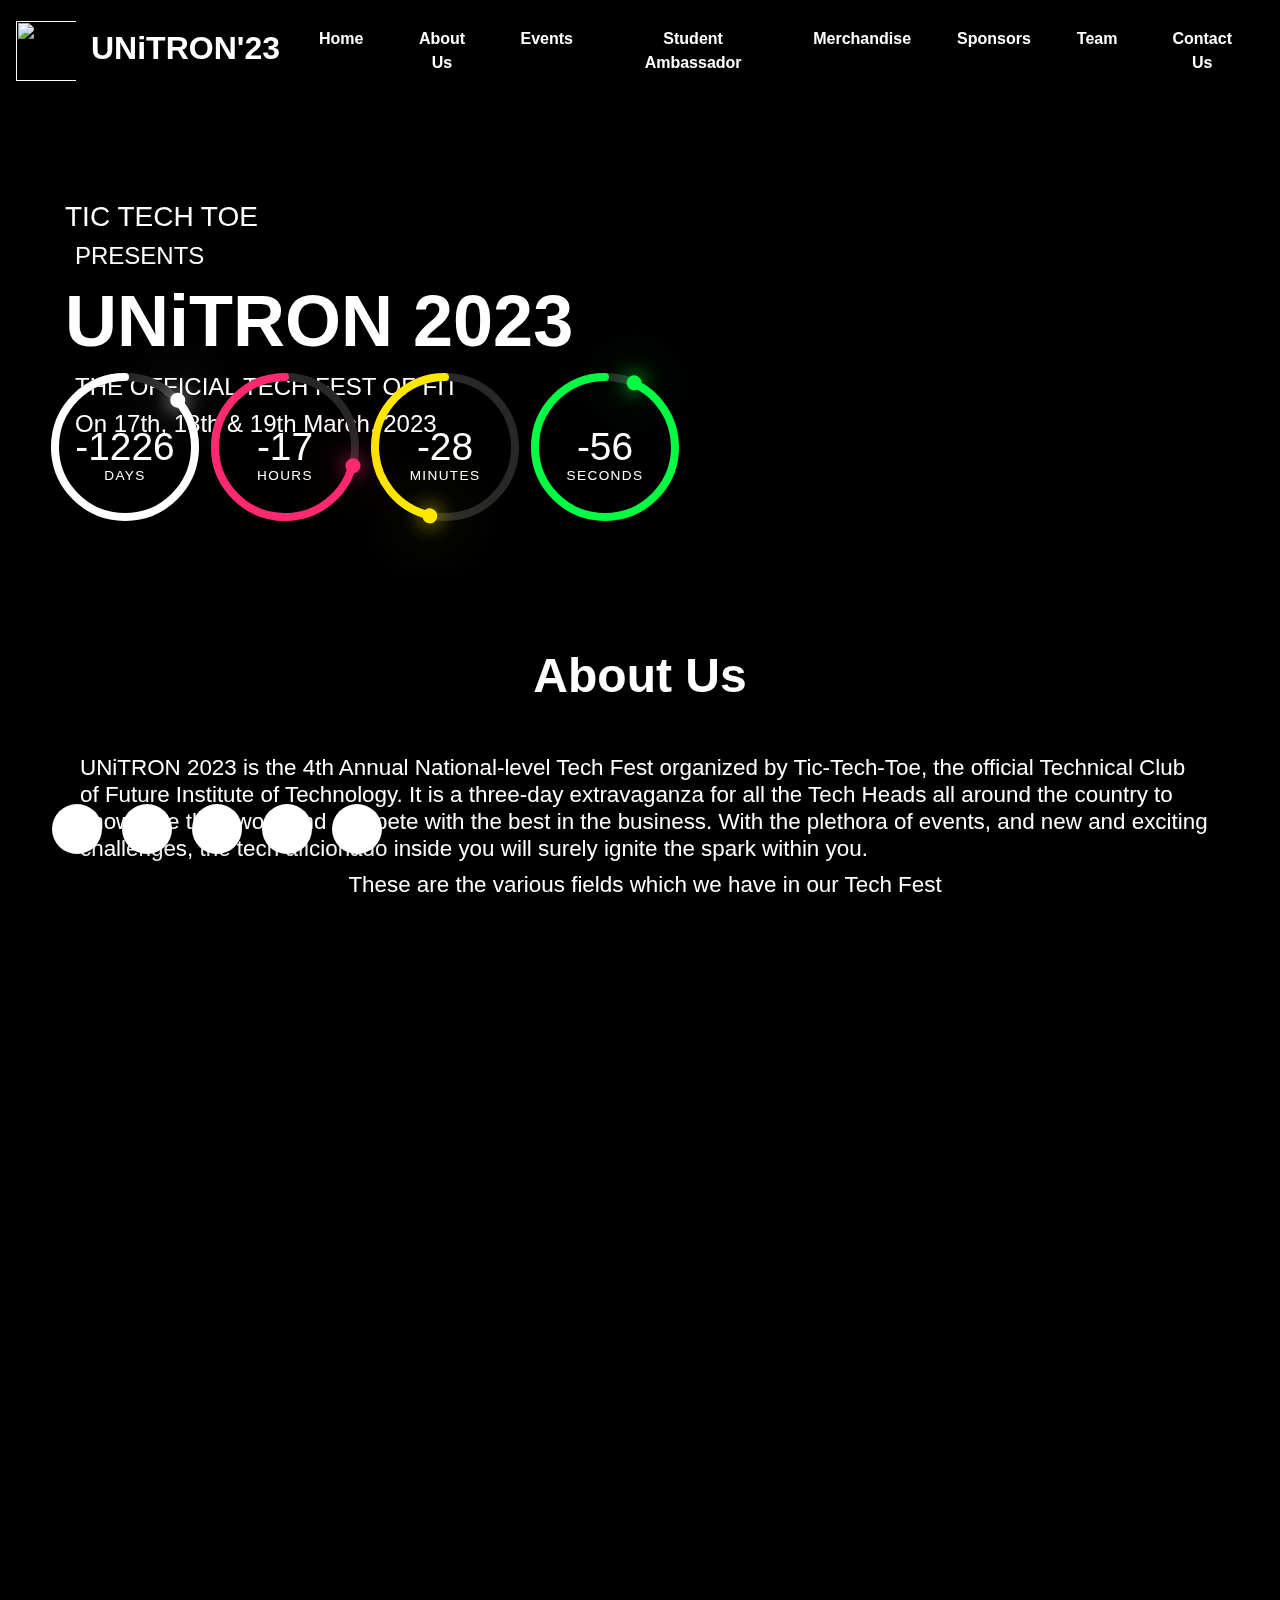
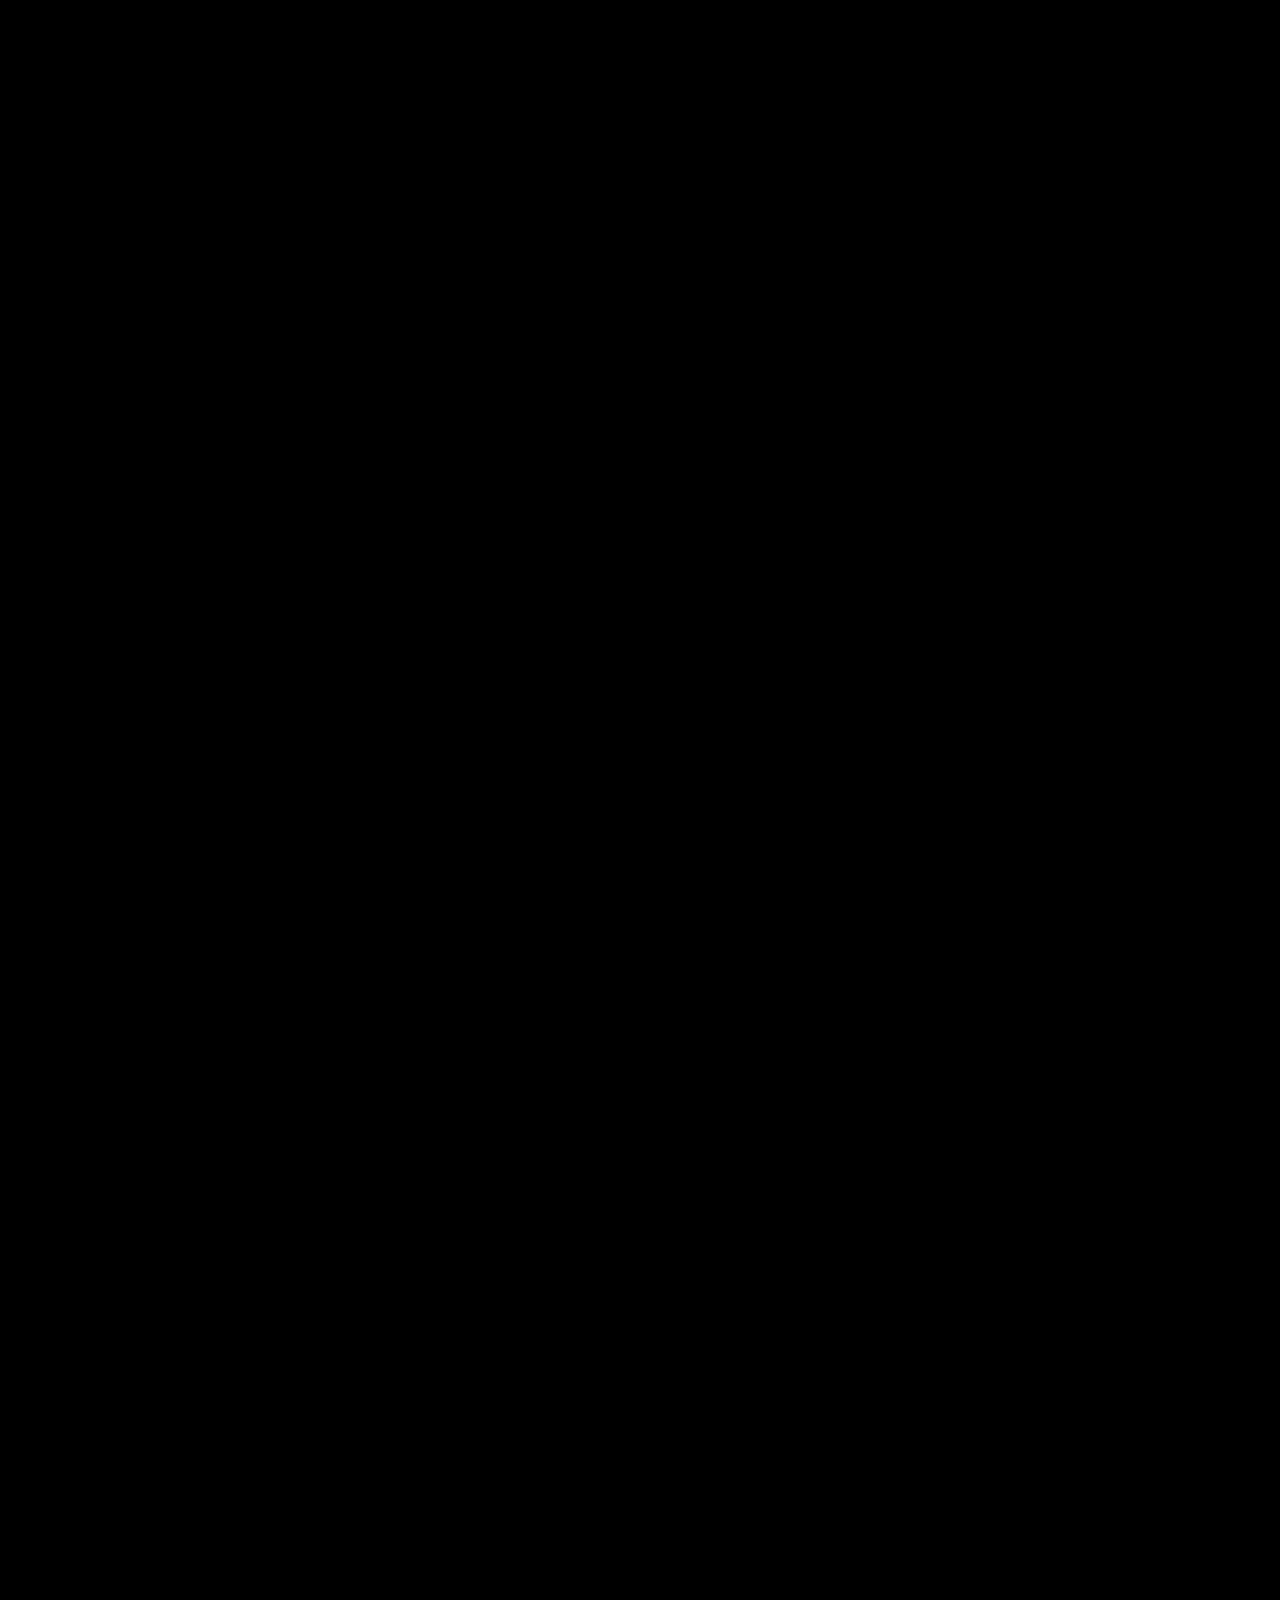
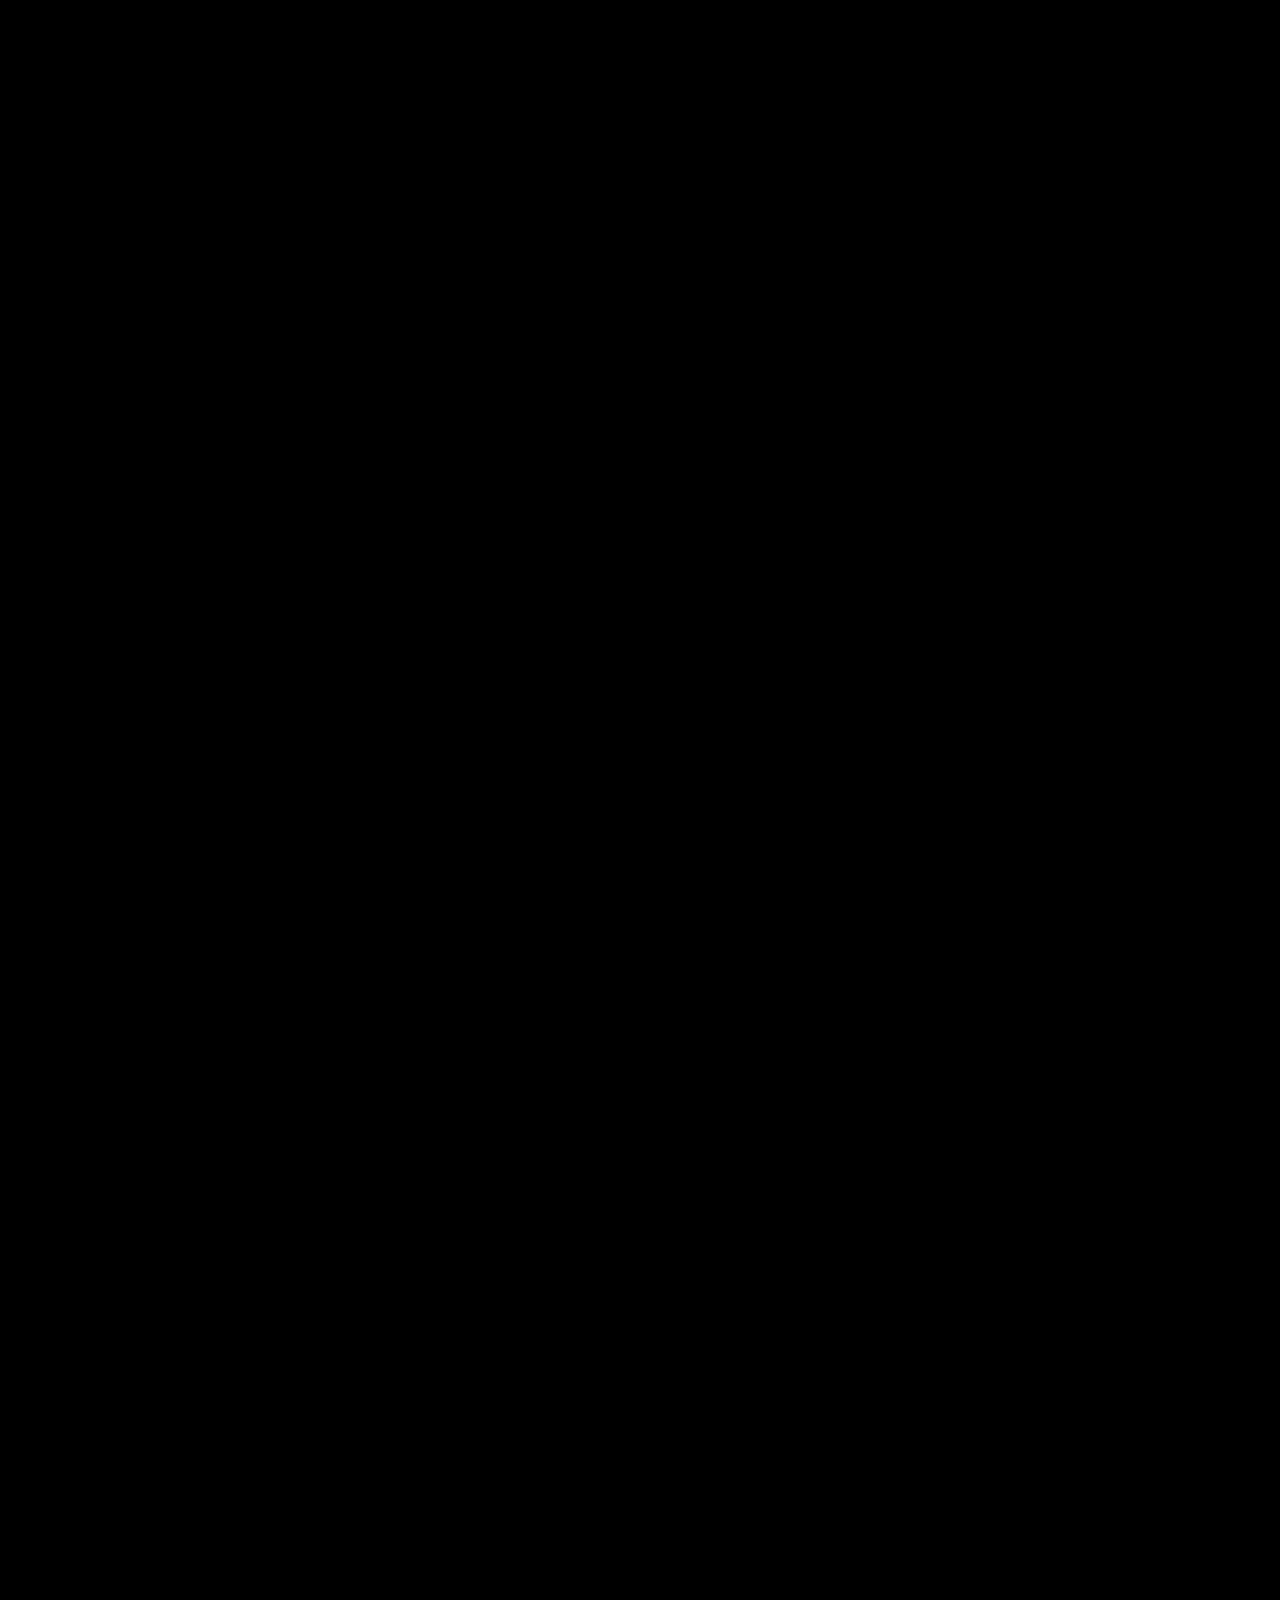
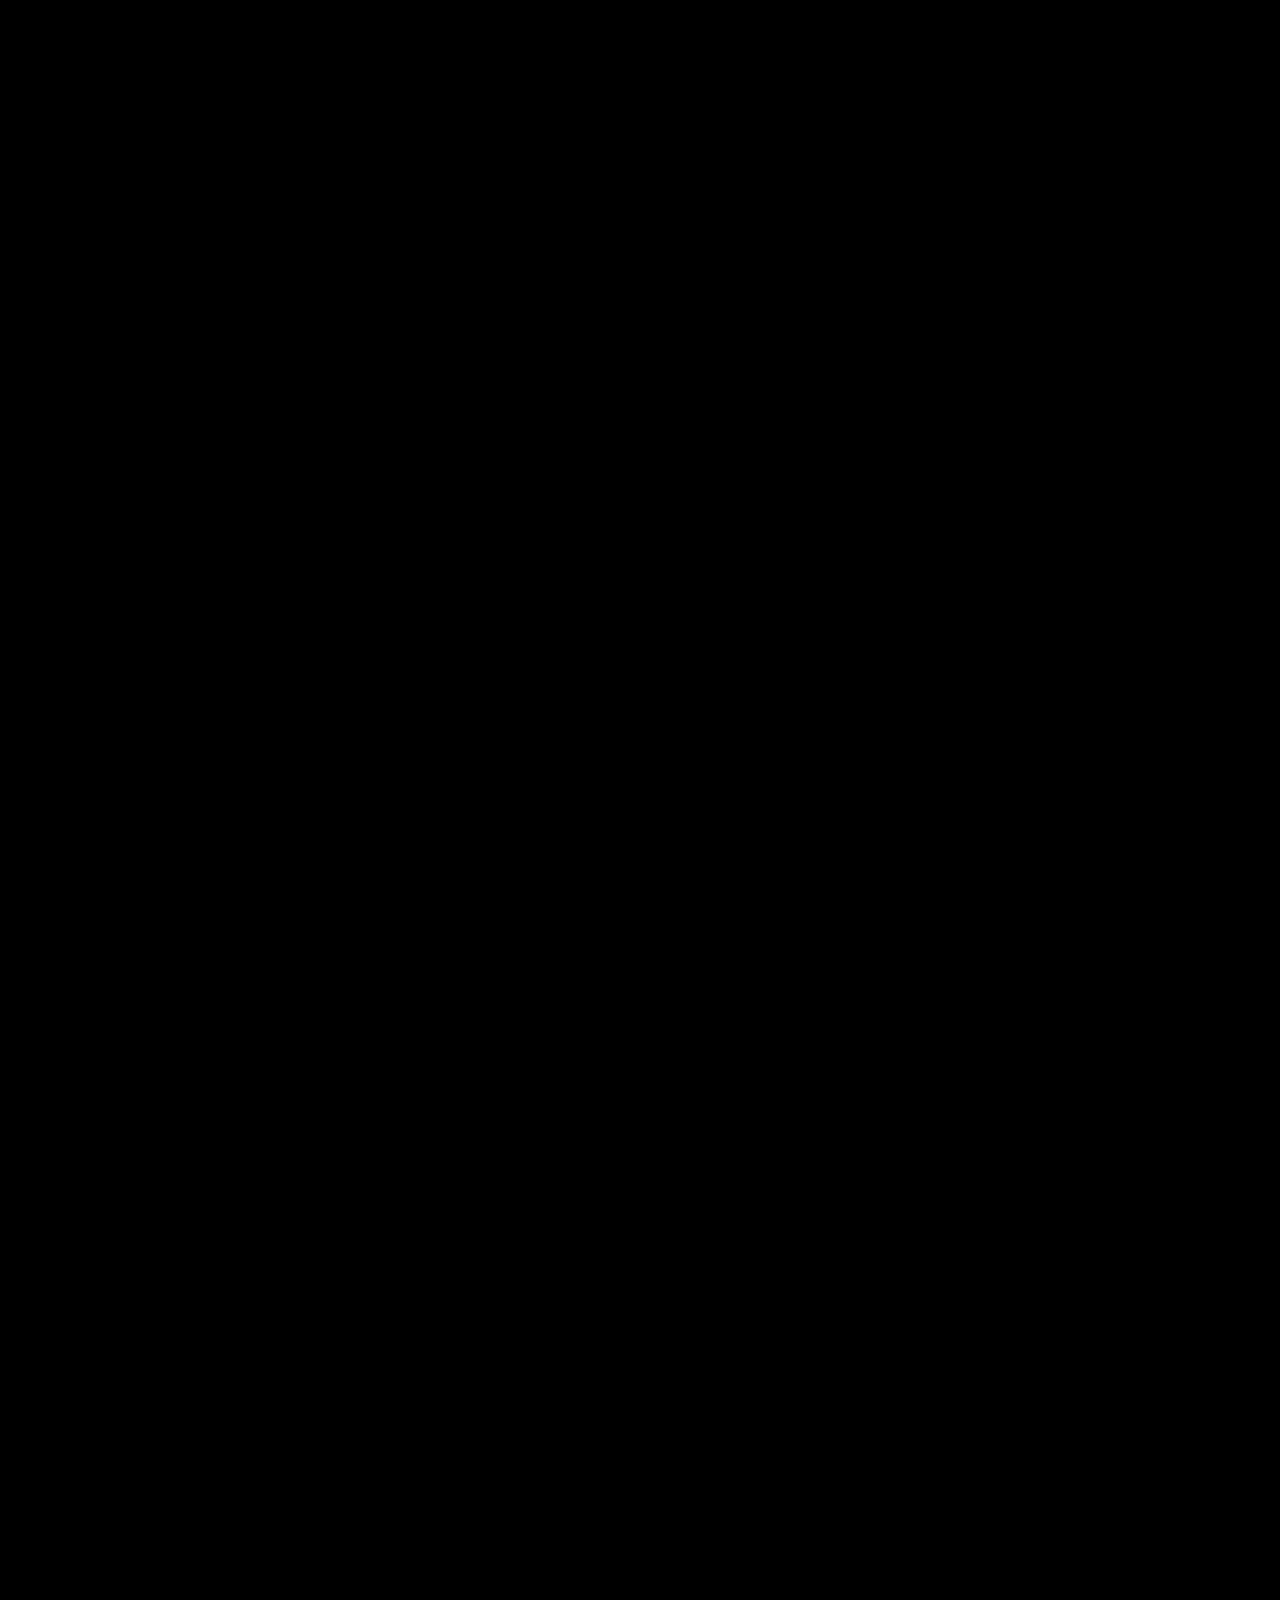
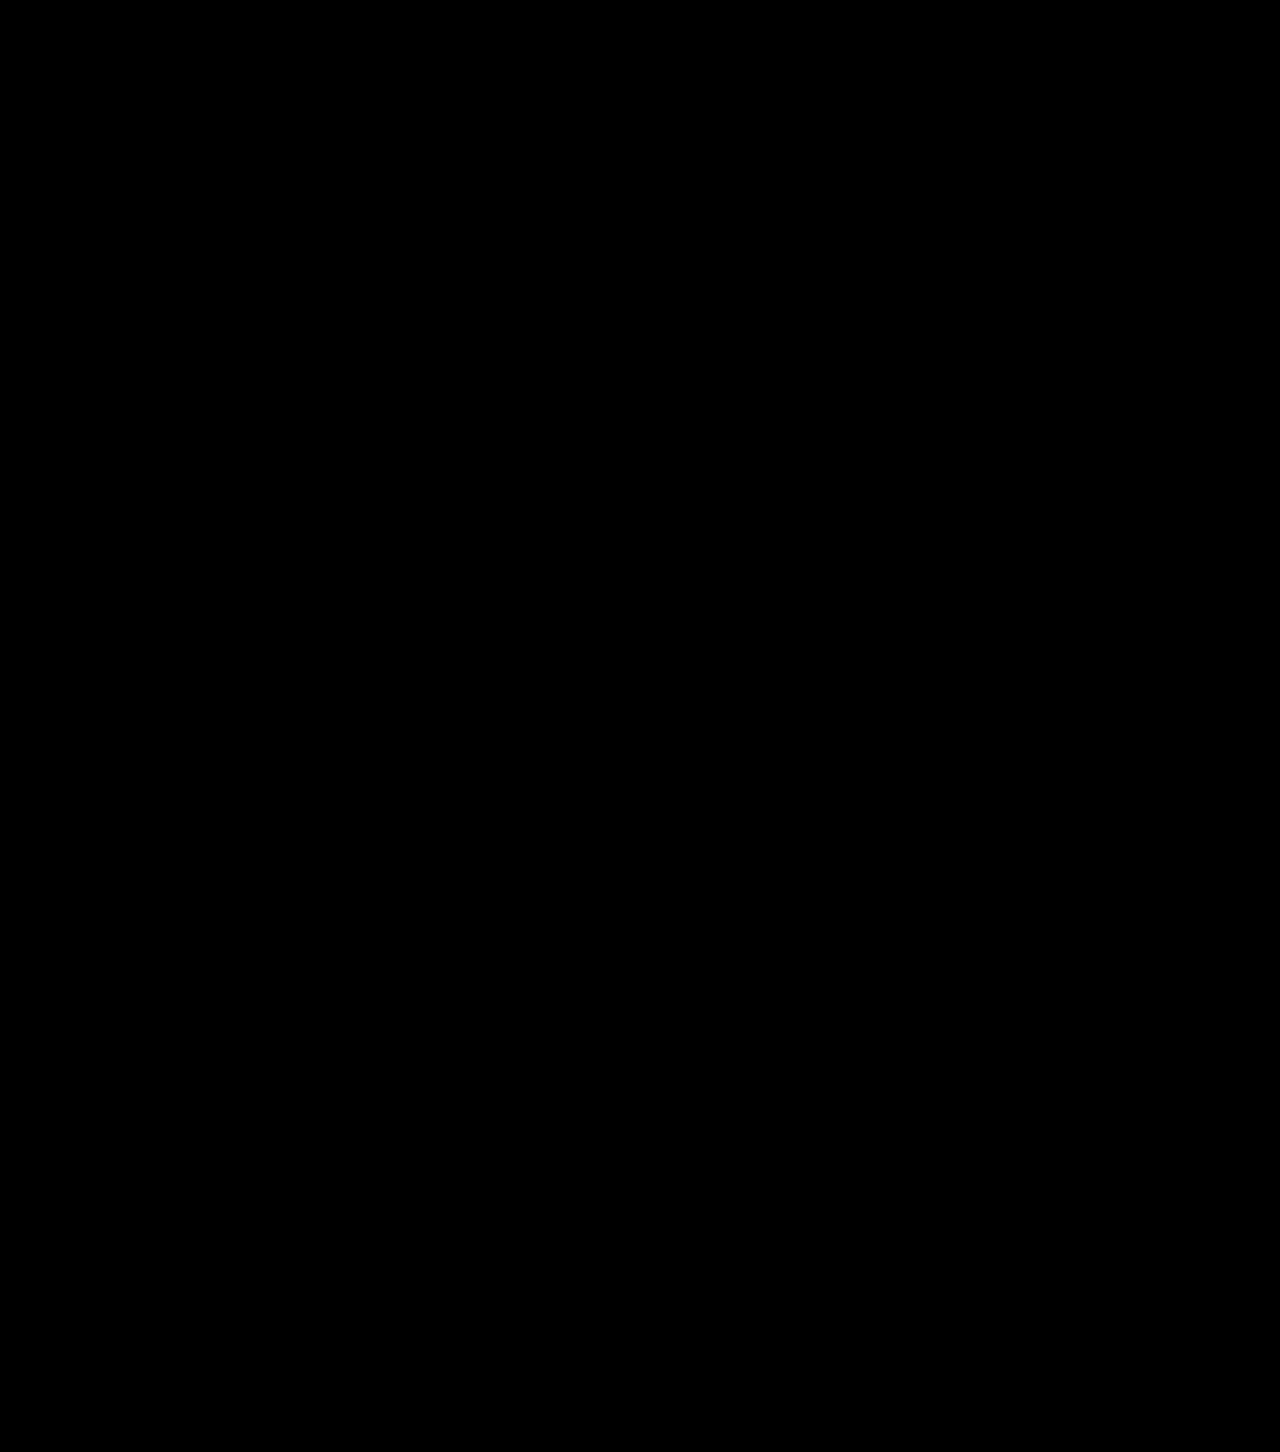
==== commit 0aaaee51: "Update index.html" ====
--- a/index.html
+++ b/index.html
@@ -2,12 +2,8 @@
 <html lang="en" dir="ltr">
   <head>
     <meta charset="utf-8" />
-    <!-- <meta name="viewport" content="width=1000" /> -->
+    <meta name="viewport" content="width=device-width, initial-scale=1">
     <title>UNITRON 2023</title>
-    <meta name="keywords" content="">
-		<meta name="description" content="">
-		<meta http-equiv="X-UA-Compatible" content="IE=Edge">
-		<meta name="viewport" content="width=device-width, initial-scale=1.0">
     <!-- <link
       rel="stylesheet"
       href="https://cdn.jsdelivr.net/npm/bootstrap@4.0.0/dist/css/bootstrap.min.css"
@@ -50,12 +46,18 @@
       </div>
       <div id="overlay"></div> -->
 
-      <section id="title" class="wow animate__animated animate__fadeIn" data-wow-duration="0.5s"  >
+      <section
+        id="title"
+        class="wow animate__animated animate__fadeIn"
+        data-wow-duration="0.5s"
+      >
         <div class="container-fluid nav-scroll">
           <nav
-            class="navbar fixed-top navbar-expand-lg navbar-dark p-md-3 my-nav" >
+            class="navbar fixed-top navbar-expand-lg navbar-dark p-md-3 my-nav"
+          >
             <a class="navbar-brand" href=""
-              ><img src="img/Unitron.png" alt="" />UN<span>i</span>TRON'23</a>
+              ><img src="img/Unitron.png" alt="" />UN<span>i</span>TRON'23</a
+            >
             <button
               id="ham"
               class="navbar-toggler"
@@ -71,28 +73,60 @@
             <div class="collapse navbar-collapse" id="navbarSupportedContent">
               <ul class="navbar-nav ml-auto">
                 <li class="nav-item">
-                  <a class="nav-link link" href="#home">Home</a>
+                  <a
+                    class="nav-link link"
+                    href="#home"
+                    >Home</a
+                  >
                 </li>
                 <li class="nav-item">
-                  <a class="link nav-link" href="#about">About Us</a>
+                  <a
+                    class="link nav-link"
+                    href="#about"
+                    >About Us</a
+                  >
                 </li>
                 <li class="nav-item">
-                  <a class="link nav-link" href="#events" >Events</a>
+                  <a
+                    class="link nav-link"
+                    href="#event"
+                    >Events</a
+                  >
                 </li>
                 <li class="nav-item">
-                  <a class="link nav-link" href="#student-ambassador" >Student Ambassador</a>
+                  <a
+                    class="link nav-link"
+                    href="#student-ambassador"
+                    >Student Ambassador</a
+                  >
                 </li>
                 <li class="nav-item">
-                  <a class="link nav-link" href="#merchandise">Merchandise</a>
+                  <a
+                    class="link nav-link"
+                    href="#merchandise"
+                    >Merchandise</a
+                  >
                 </li>
                 <li class="nav-item">
-                  <a class="link nav-link" href="#sponsor">Sponsors</a>
+                  <a
+                    class="link nav-link"
+                    href="#sponsor"
+                    >Sponsors</a
+                  >
                 </li>
                 <li class="nav-item">
-                  <a class="link nav-link" href="#team">Team</a>
+                  <a
+                    class="link nav-link"
+                    href="#teams"
+                    >Team</a
+                  >
                 </li>
                 <li class="nav-item">
-                  <a class="link nav-link" href="#contact">Contact Us</a>
+                  <a
+                    class="link nav-link"
+                    href="#contact"
+                    >Contact Us</a
+                  >
                 </li>
               </ul>
             </div>
@@ -103,20 +137,19 @@
       <section class="body">
         <div class="container heading" id="home">
           <div class="row">
-            
-            <div class="col-6 wow animate__animated animate__bounceInLeft" data-wow-delay="0.5s">
+            <div
+              class="col-6 col-12 wow animate__animated animate__bounceInLeft"
+              data-wow-delay="0.5s"
+            >
               <h3>TIC TECH TOE</h3>
               <h4>PRESENTS</h4>
-              <div class="test_3">
-                <h1>UN<span>i</span>TRON 2023</h1>
-              </div>
-              
+              <h1>UN<span>i</span>TRON 2023</h1>
               <h4>THE OFFICIAL TECH FEST OF FIT</h4>
               <h4 class="pt-0">On 17th, 18th & 19th March, 2023</h4>
             </div>
 
             <div
-              class="col-6 count wow animate__animated animate__bounceInRight"
+              class="col-6 col-12 count wow animate__animated animate__bounceInRight"
               data-wow-delay="0.5s"
             >
               <div class="container">
@@ -164,11 +197,11 @@
           </div>
         </div>
 
-          <!-- About -->
-
         <div class="container mx-auto about-us" id="about">
-          <div class="row justify-content-center wow animate__animated animate__zoomIn">
-            <h1 class="test_2">About Us</h1>
+          <div
+            class="row justify-content-center wow animate__animated animate__zoomIn"
+          >
+            <h1>About Us</h1>
             <h4 class="headline">
               UNiTRON 2023 is the 4th Annual National-level Tech Fest organized
               by Tic-Tech-Toe, the official Technical Club of Future Institute
@@ -229,7 +262,10 @@
         </div>
 
         <div class="container mx-auto eve">
-          <div class="row justify-content-center eve-in wow animate__animated animate__rotateIn mb-1" id="events">
+          <div
+            class="row justify-content-center eve-in wow animate__animated animate__rotateIn mb-1"
+            id="event"
+          >
             <h1 style="display: block" class="">
               <span style="color: #00ffff">EVENTS</span>
             </h1>
@@ -237,12 +273,16 @@
           <div
             class="row justify-content-center eve-in wow animate__animated animate__rotateIn"
           >
-            <h3 class="test_1">
+            <h3 class="">
               Robotics, Coding, Treasure Hunt, Creativity & many more
             </h3>
           </div>
           <div class="row mx-auto eve-row">
-            <div class="col-lg-3 col-sm-6 col-xs-12 wow animate__animated animate__fadeIn" data-wow-delay="0.5s" data-wow-duration="0.8s" >
+            <div
+              class="col-lg-3 col-sm-6 col-xs-12 wow animate__animated animate__fadeIn"
+              data-wow-delay="0.5s"
+              data-wow-duration="0.8s"
+            >
               <div class="container mx-auto img">
                 <div class="card">
                   <div class="front">
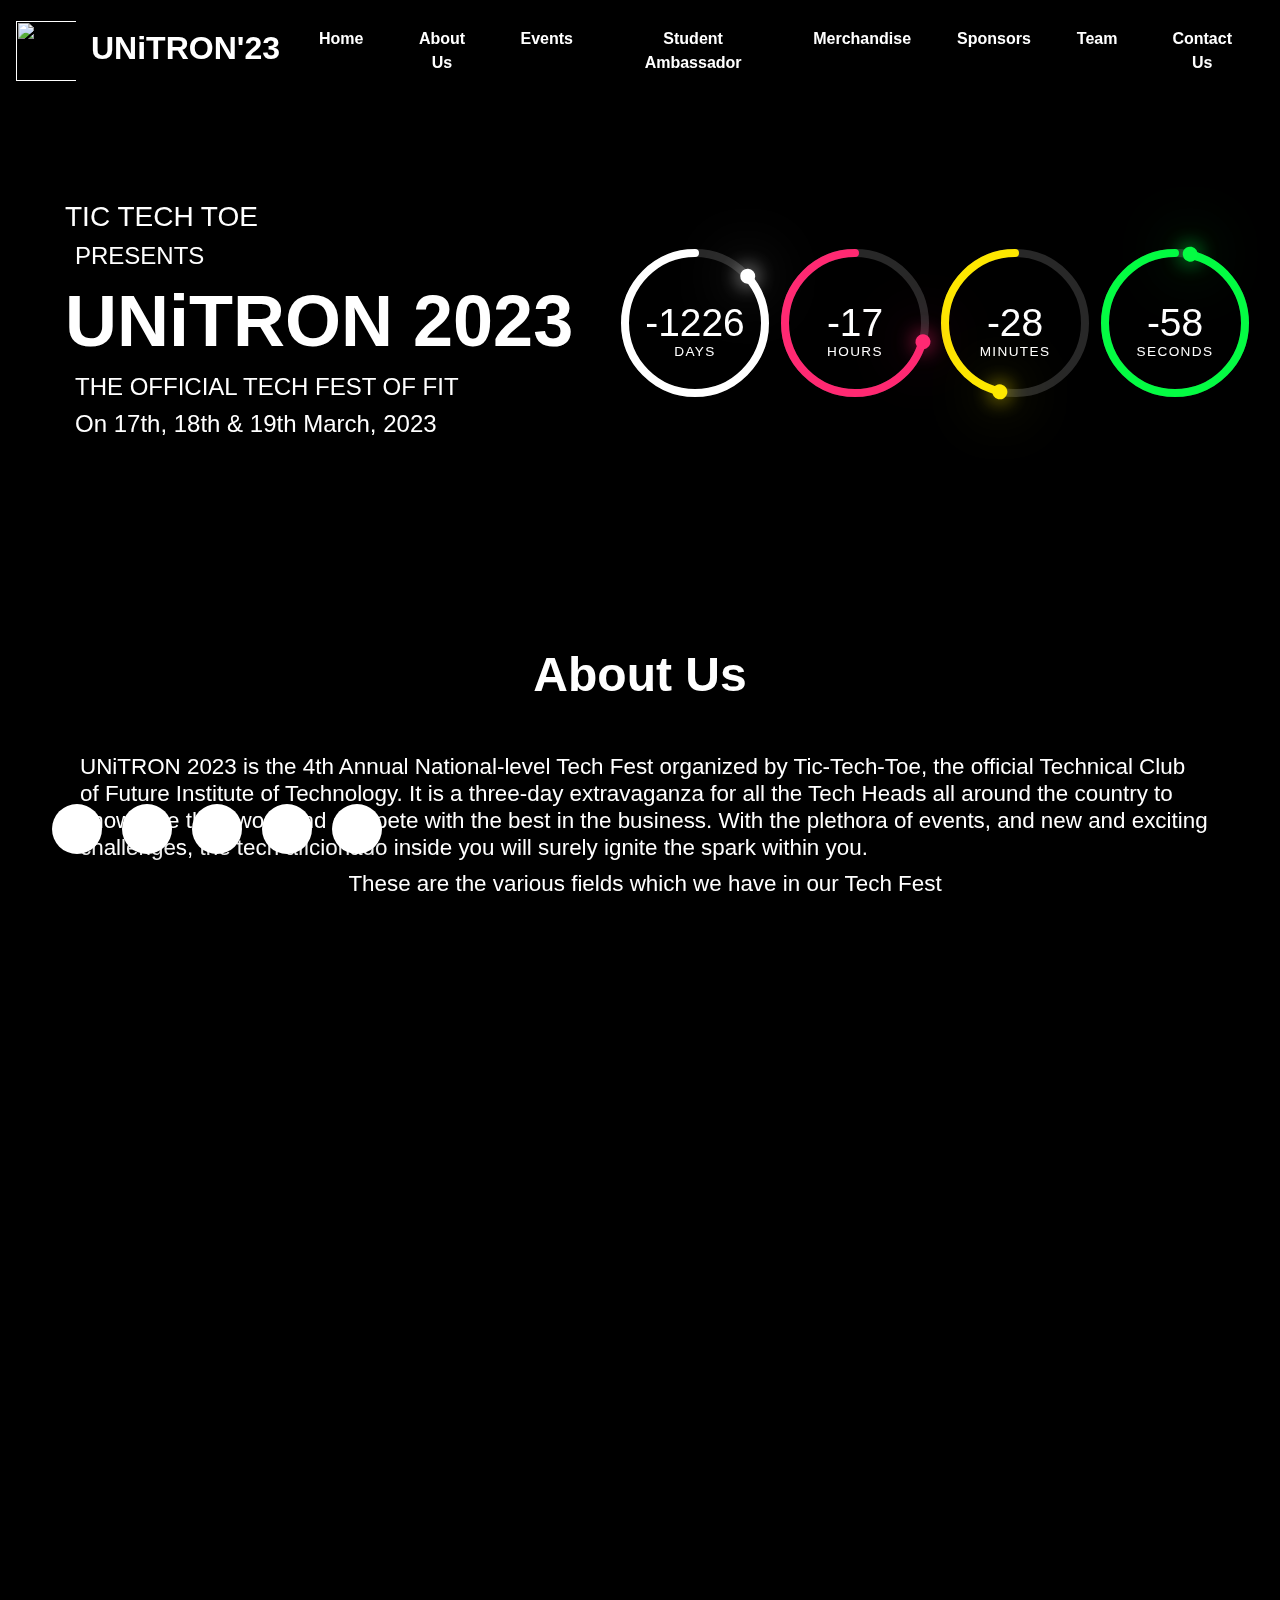
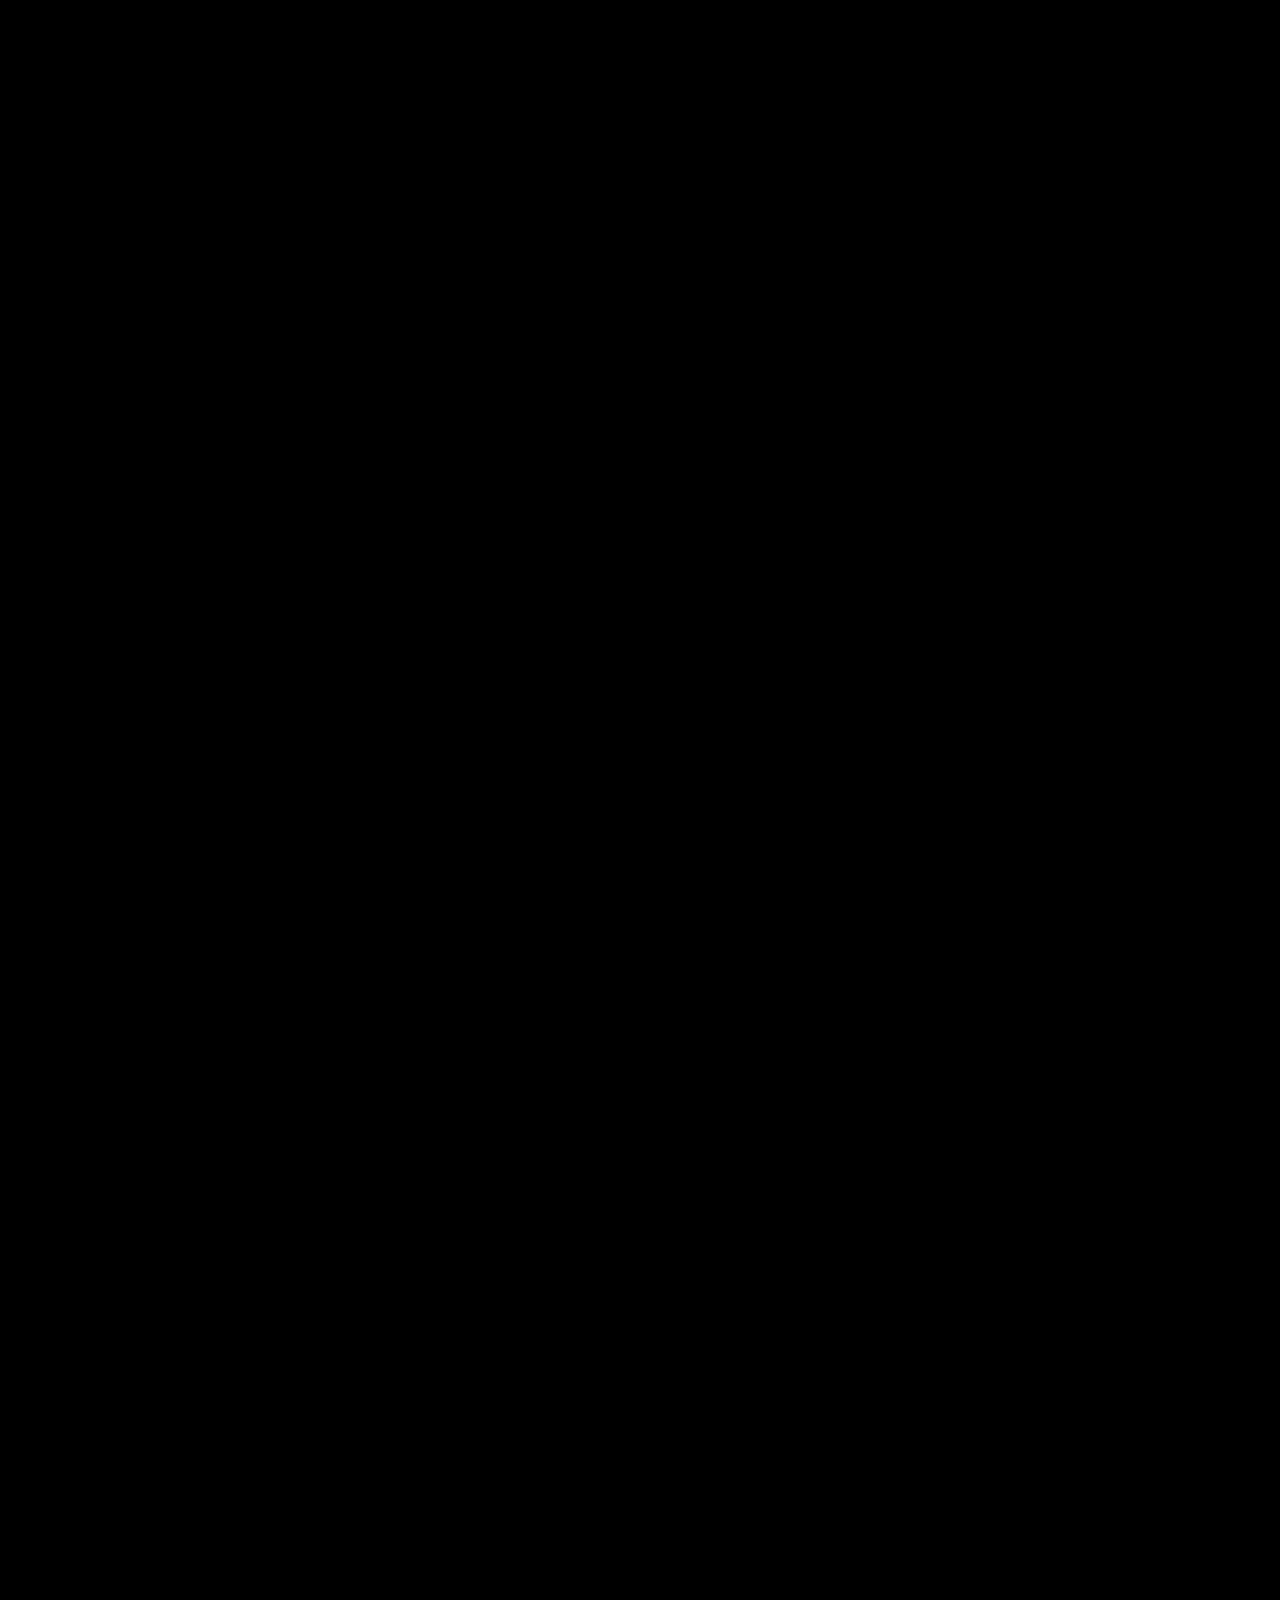
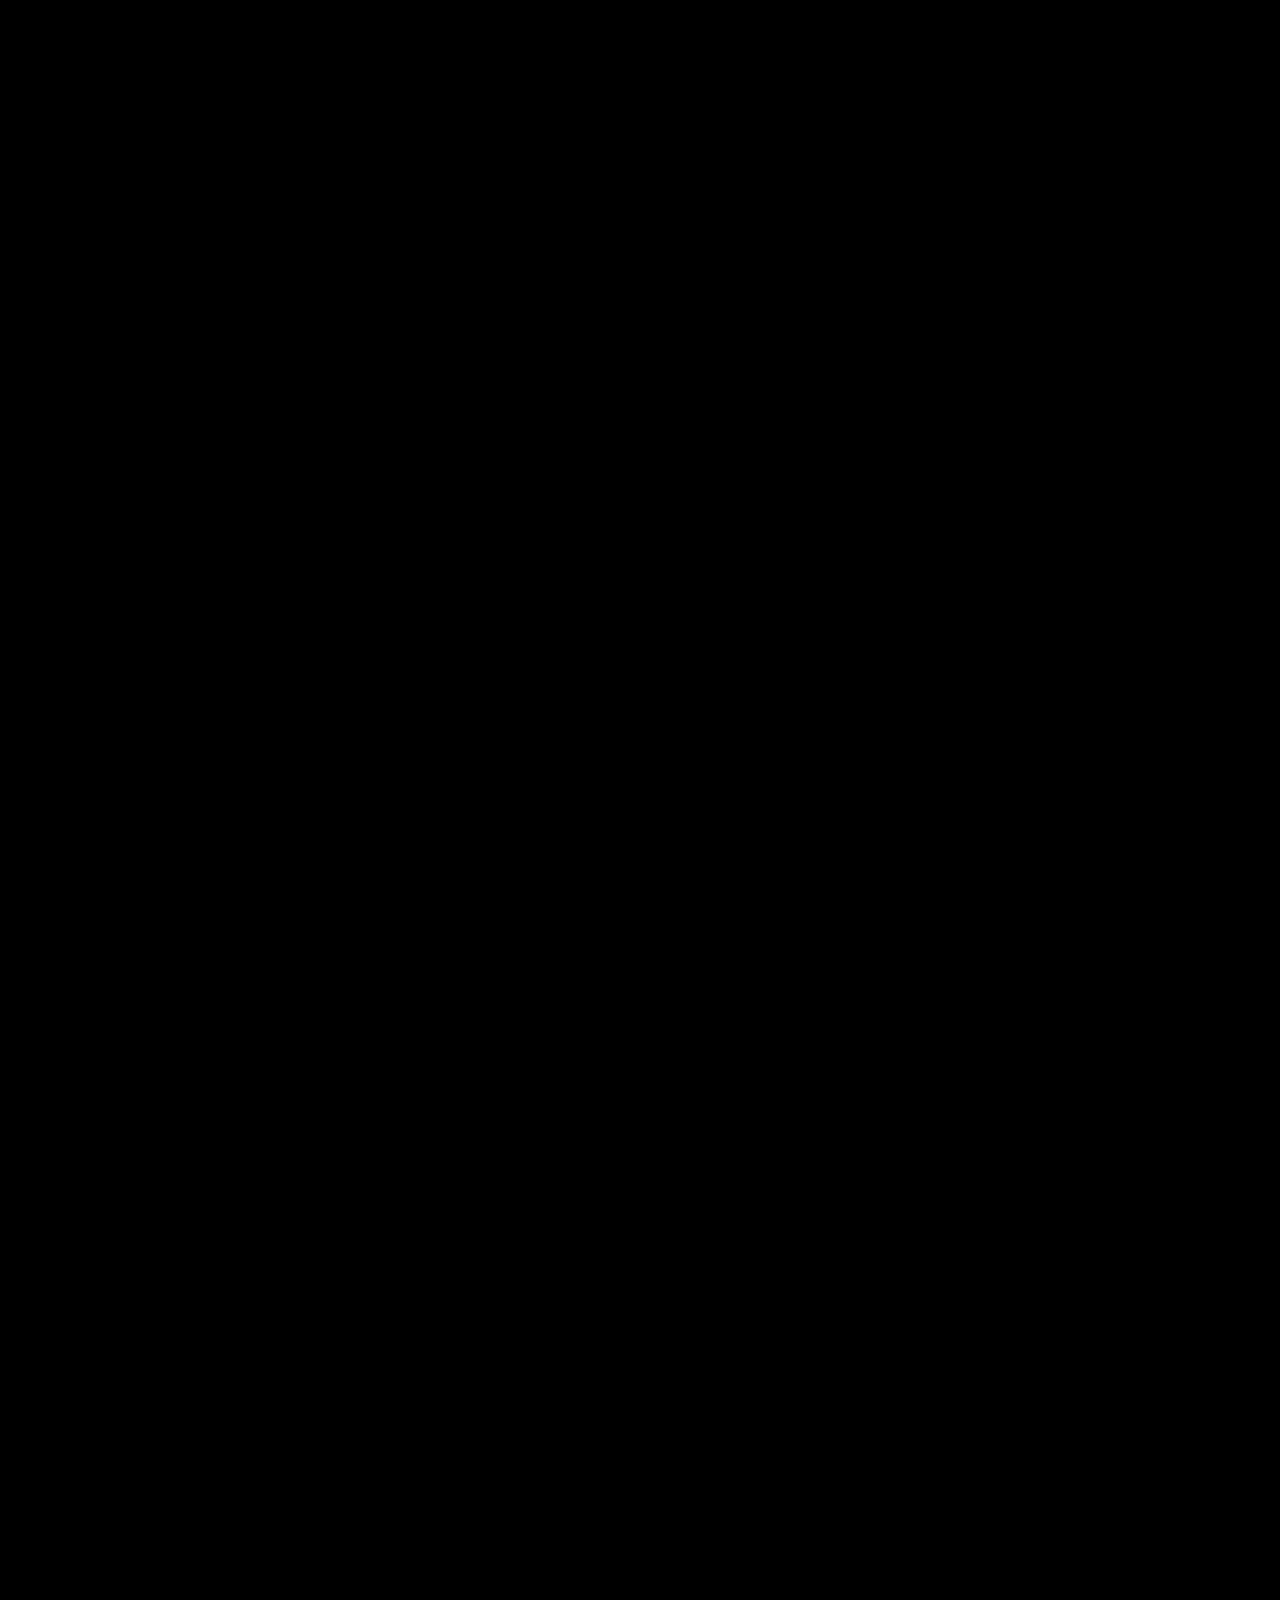
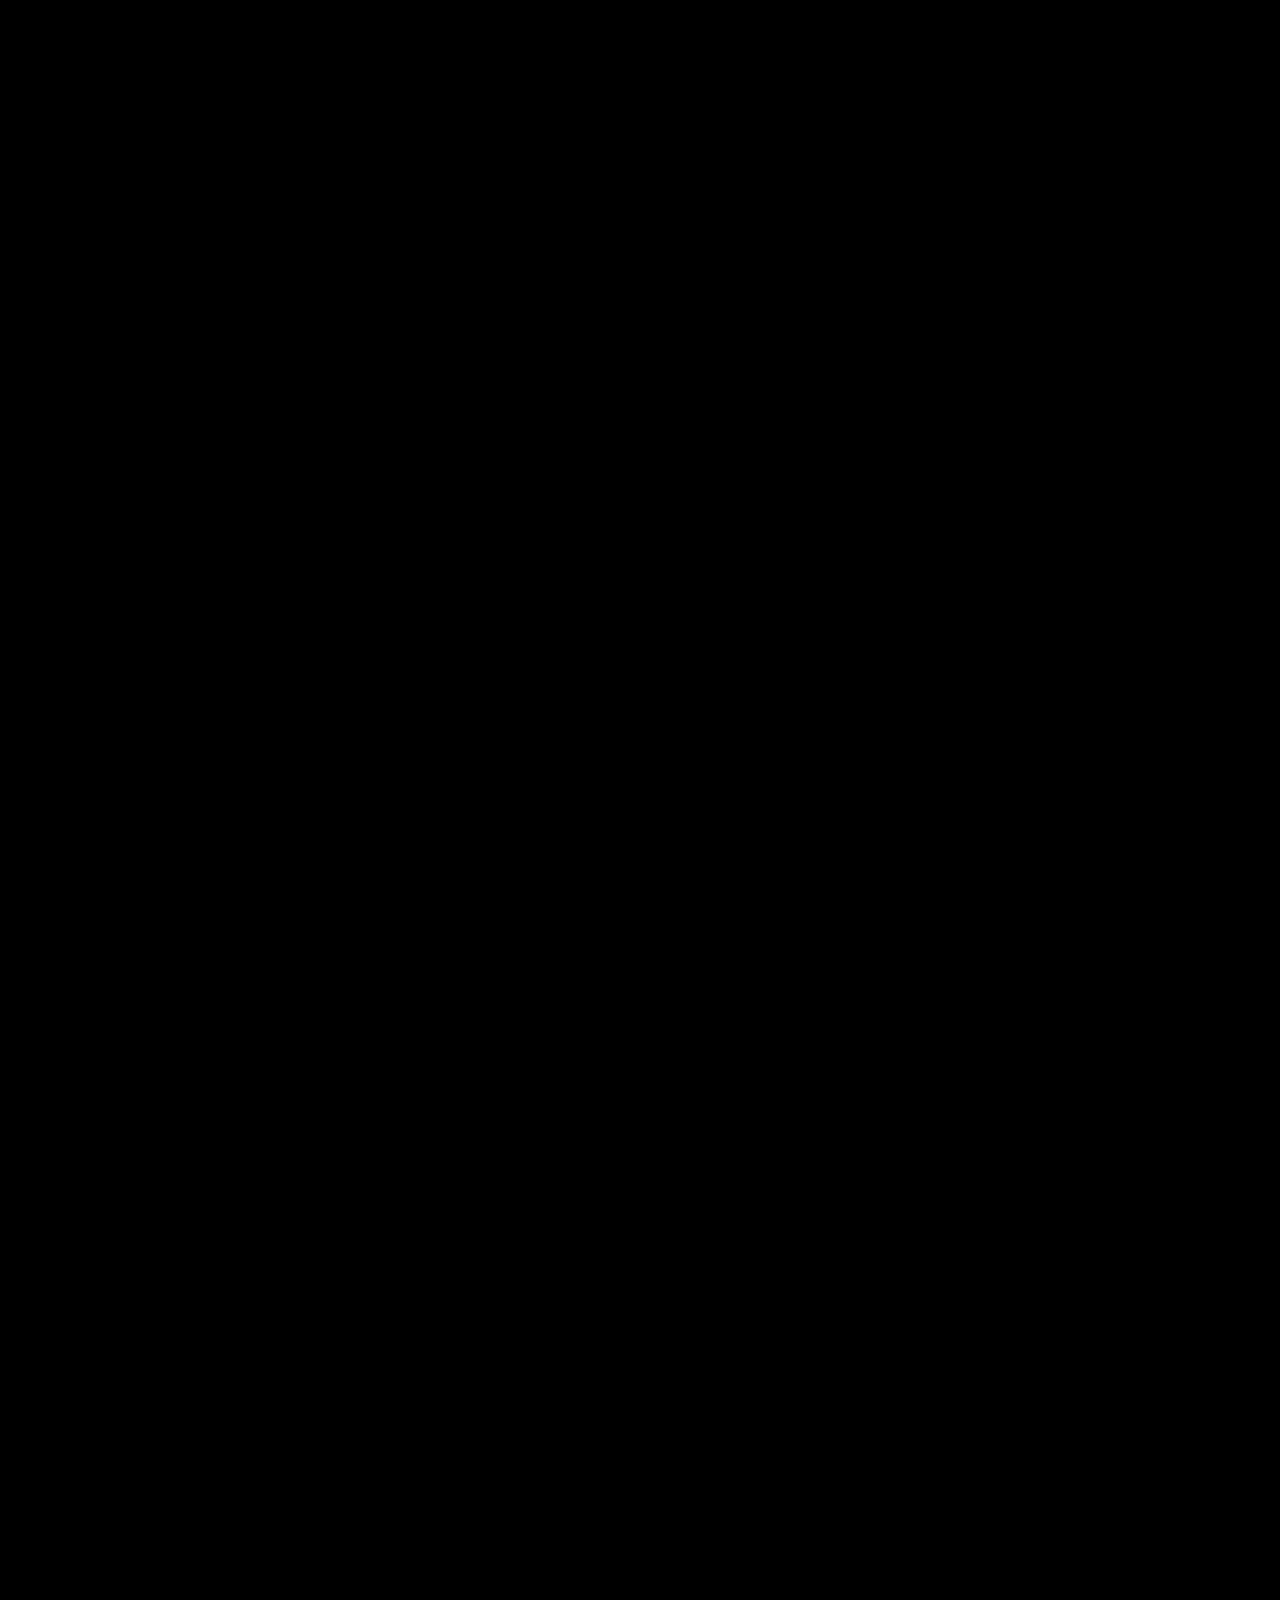
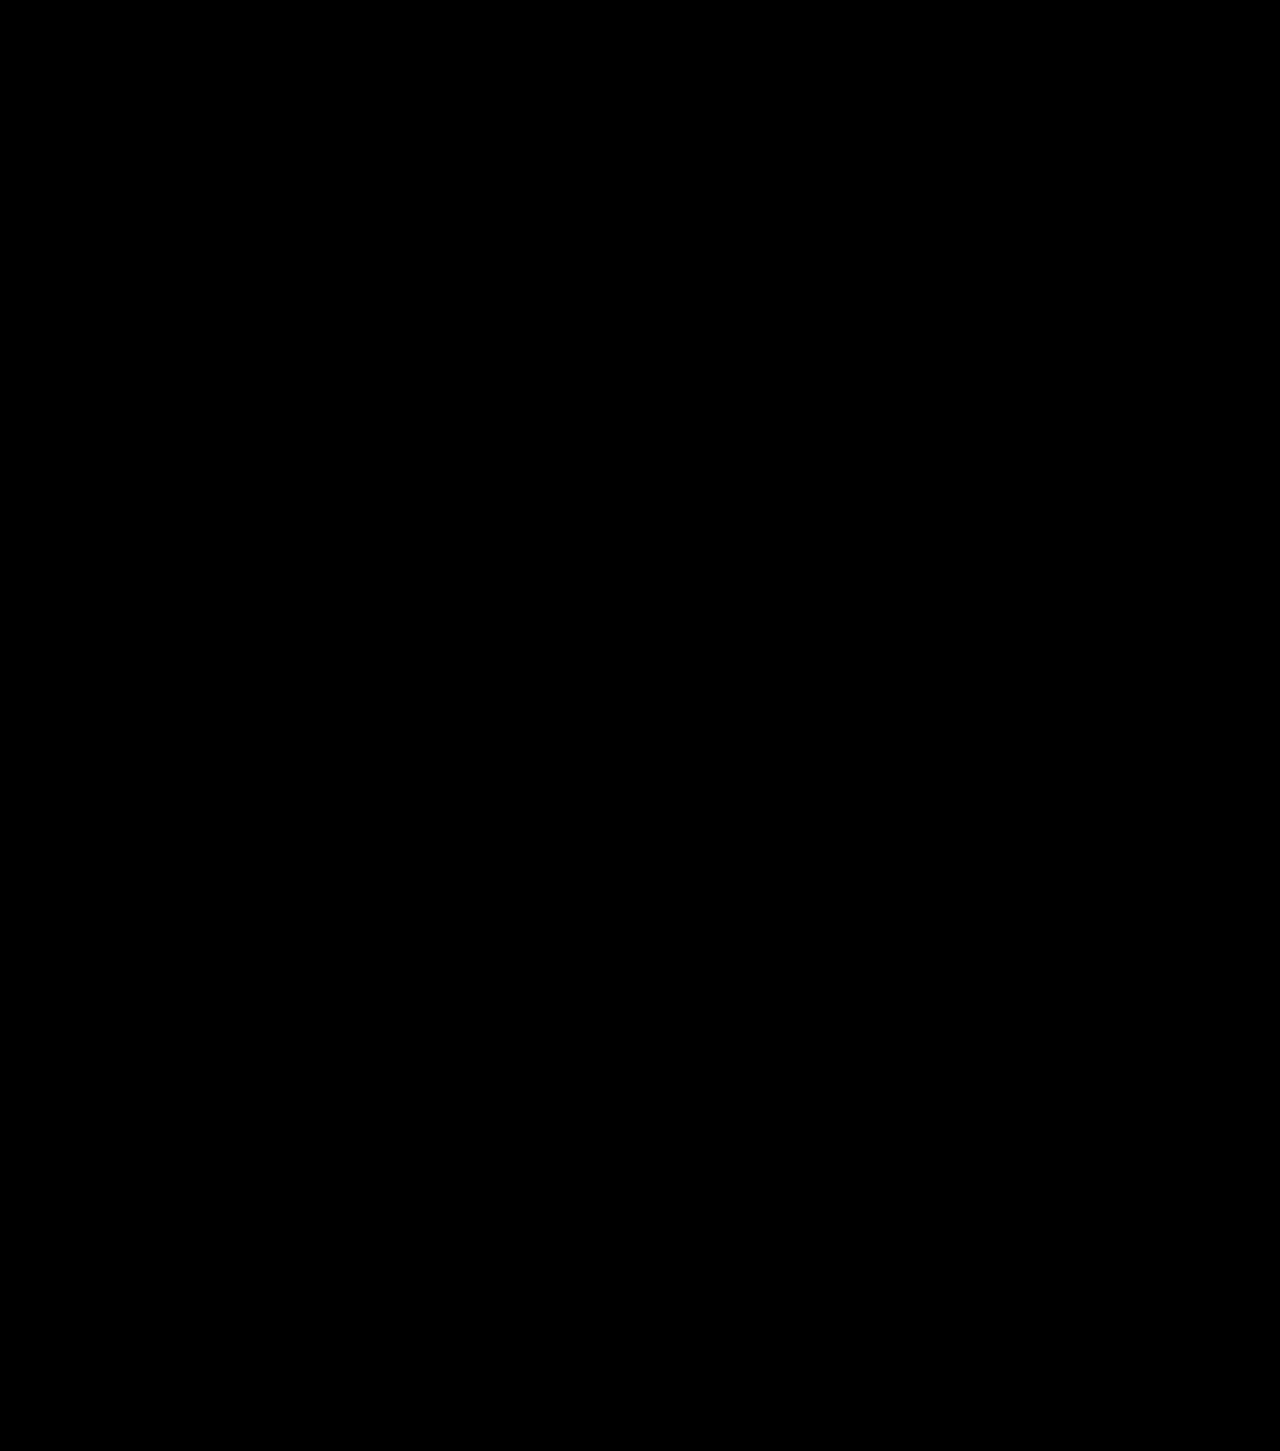
==== commit 006798c3: "Update index.html" ====
--- a/index.html
+++ b/index.html
@@ -138,7 +138,7 @@
         <div class="container heading" id="home">
           <div class="row">
             <div
-              class="col-6 col-12 wow animate__animated animate__bounceInLeft"
+              class="col-lg-6 col-sm-12 wow animate__animated animate__bounceInLeft"
               data-wow-delay="0.5s"
             >
               <h3>TIC TECH TOE</h3>
@@ -149,7 +149,7 @@
             </div>
 
             <div
-              class="col-6 col-12 count wow animate__animated animate__bounceInRight"
+              class="col-lg-6 col-sm-12 count wow animate__animated animate__bounceInRight"
               data-wow-delay="0.5s"
             >
               <div class="container">
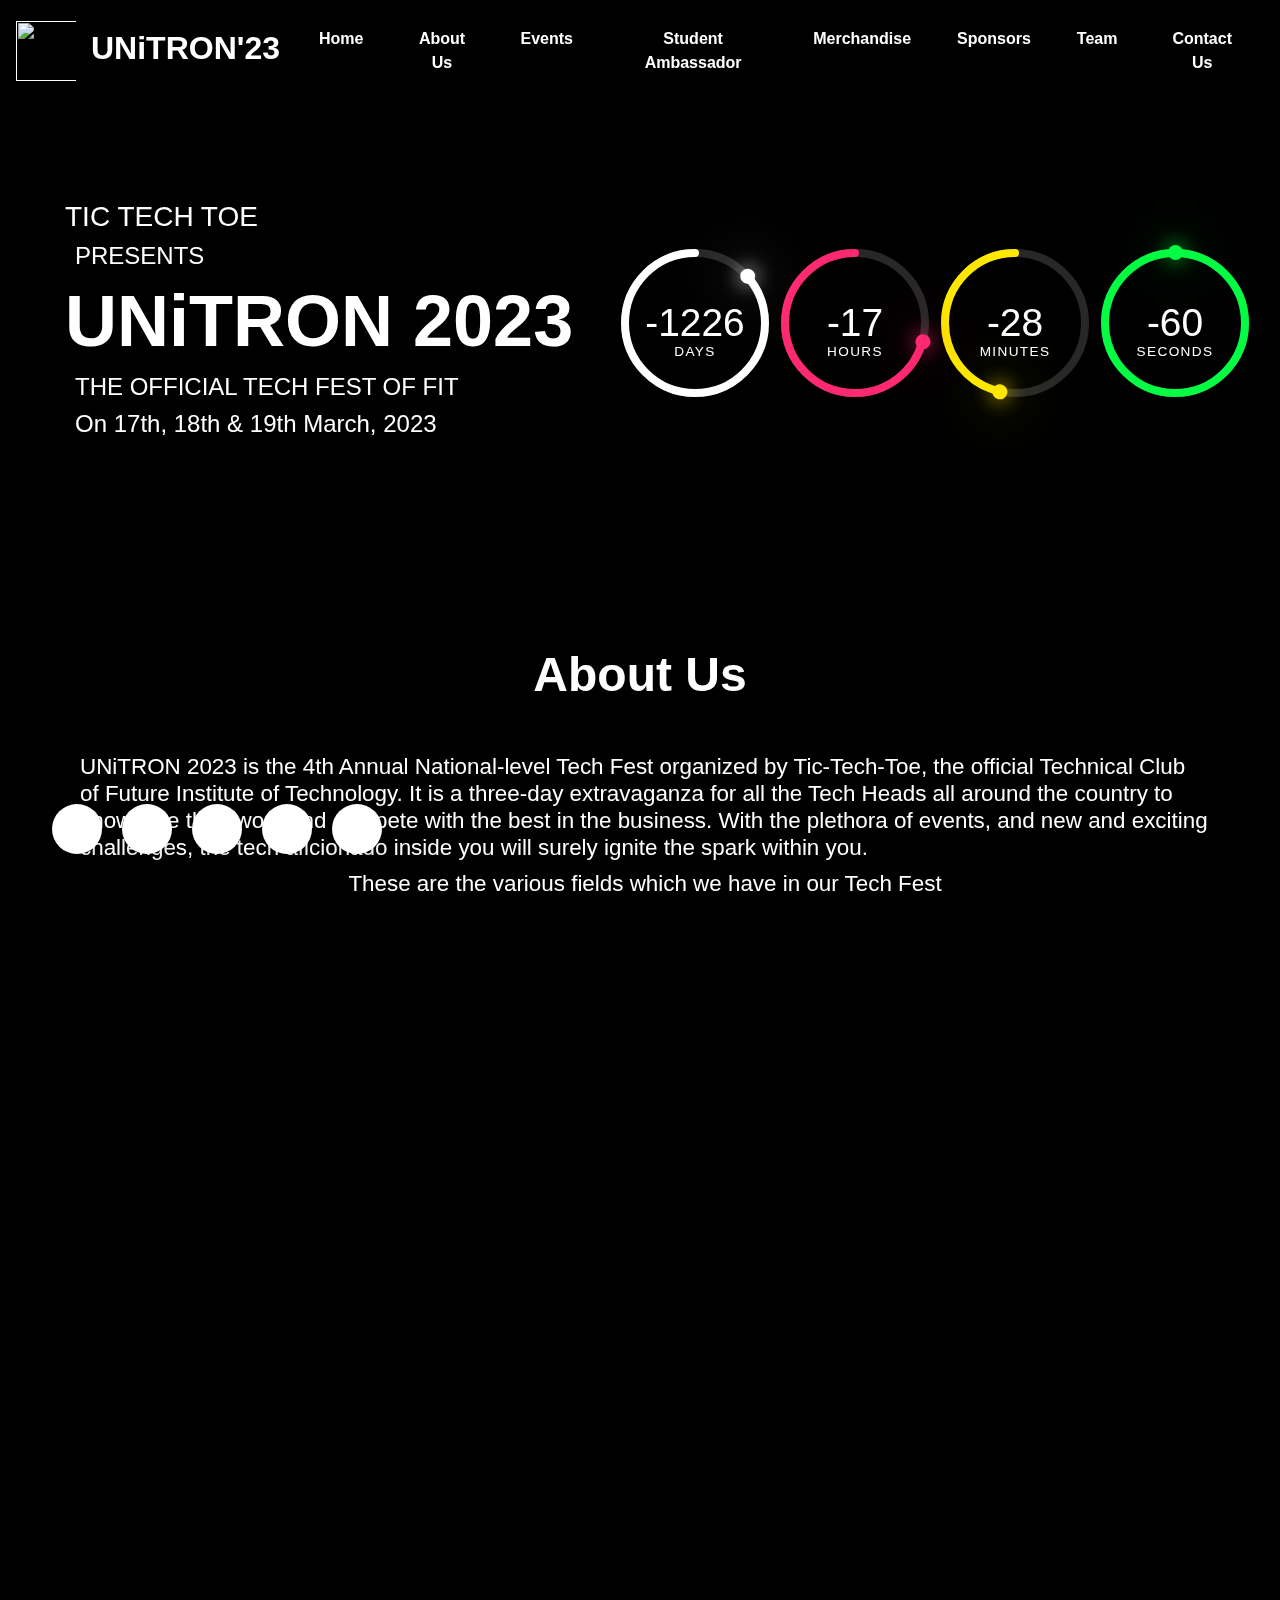
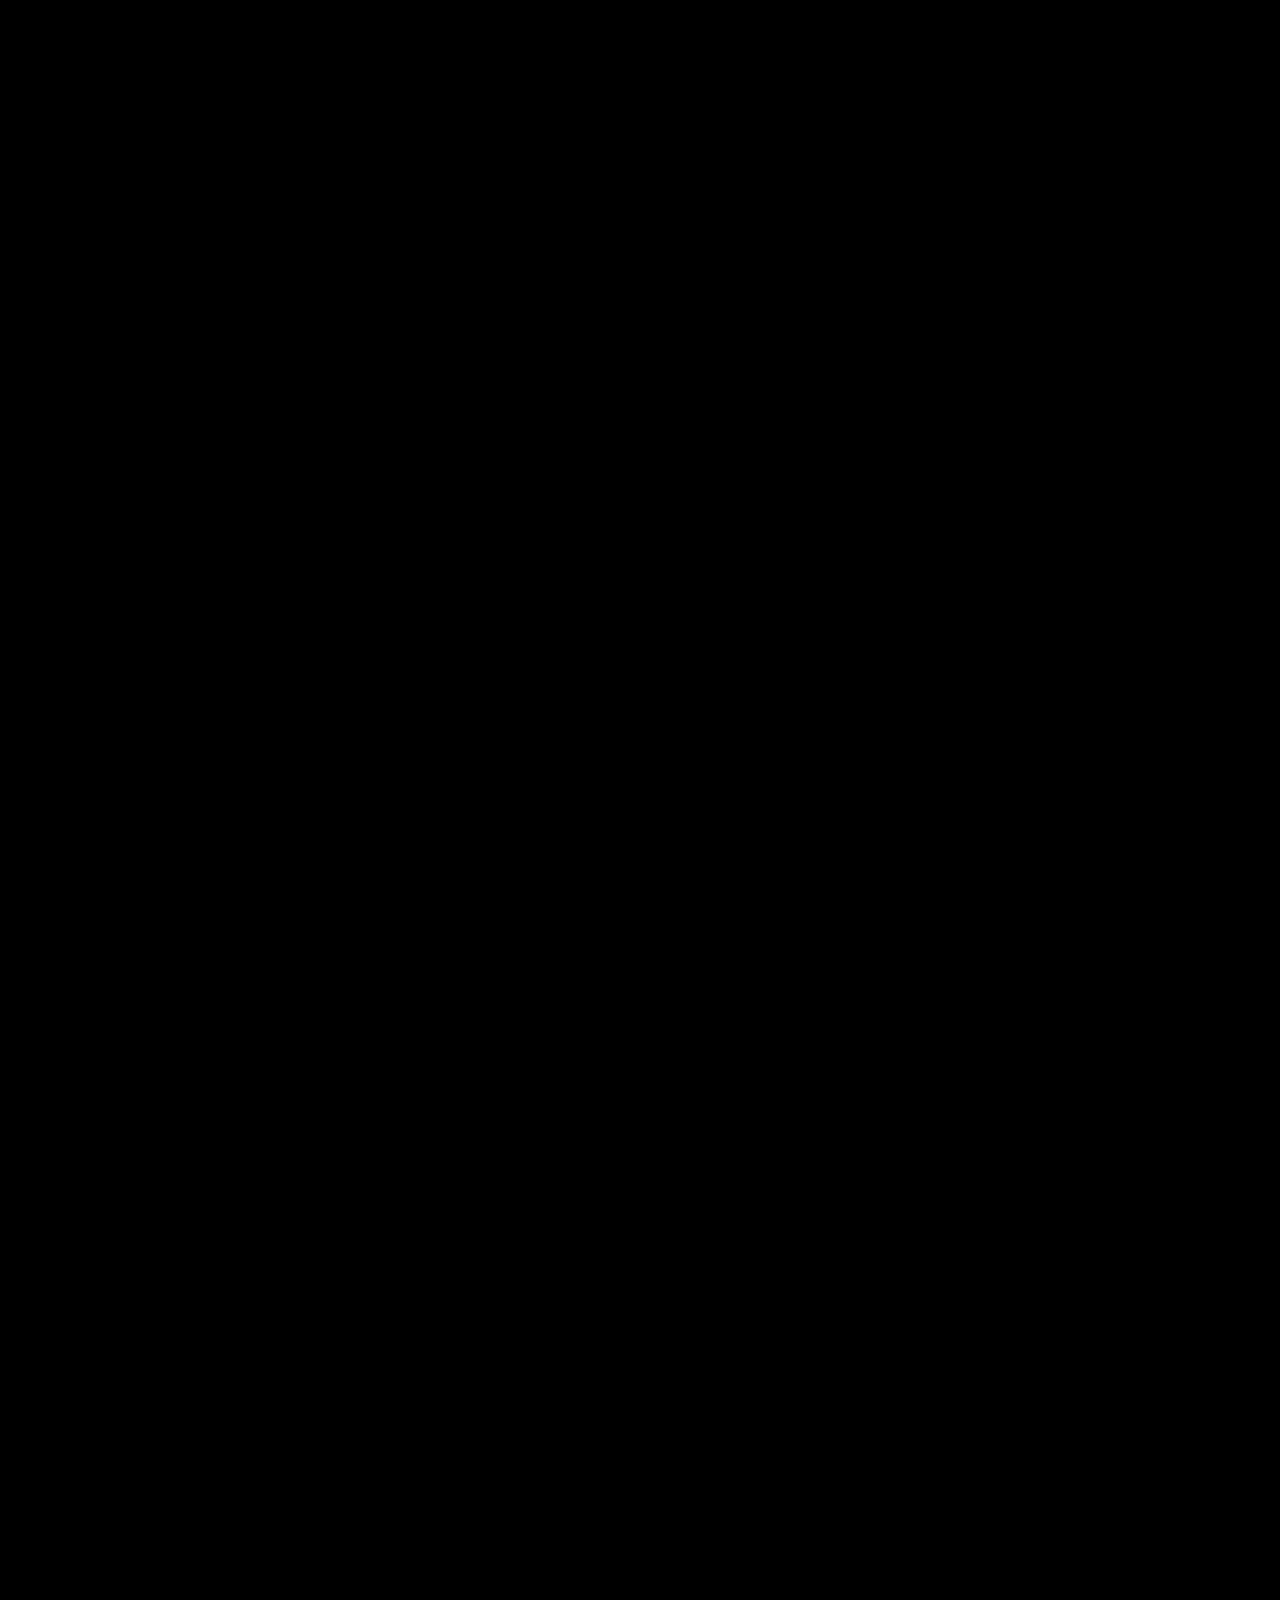
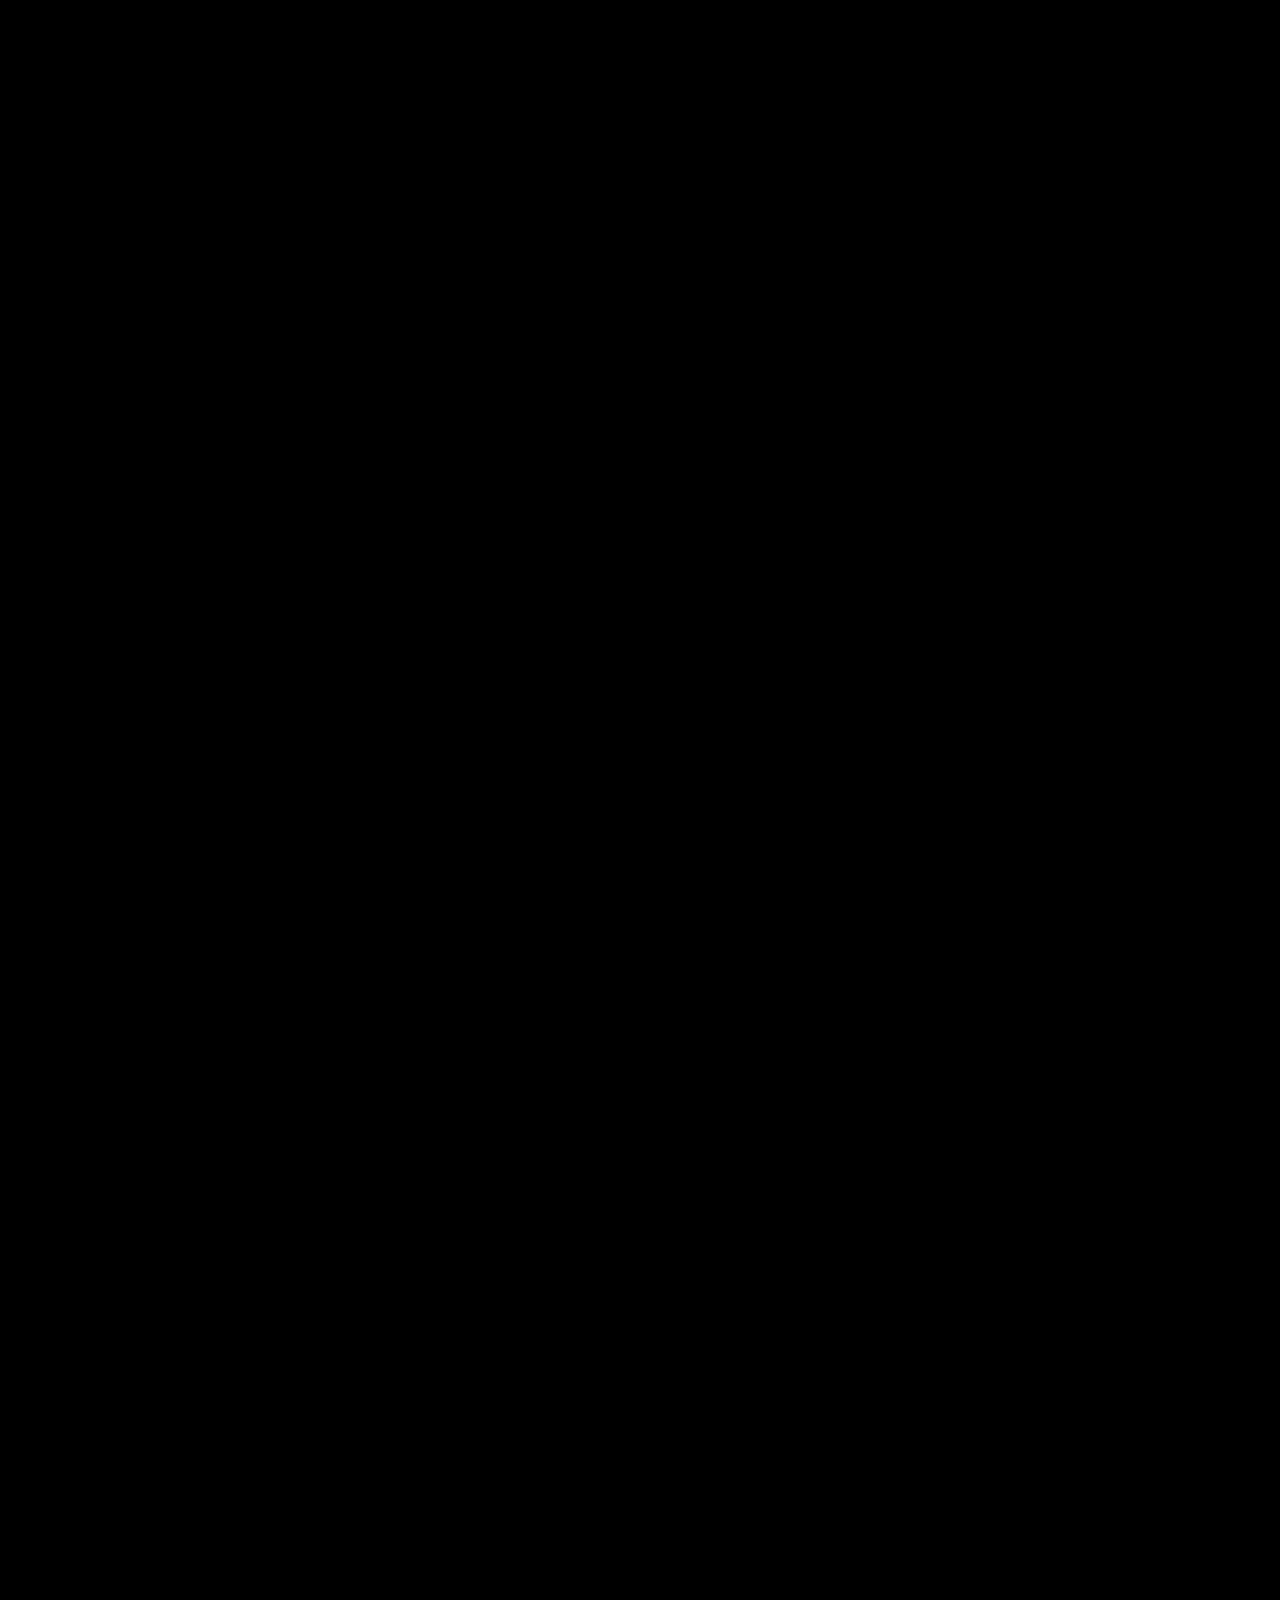
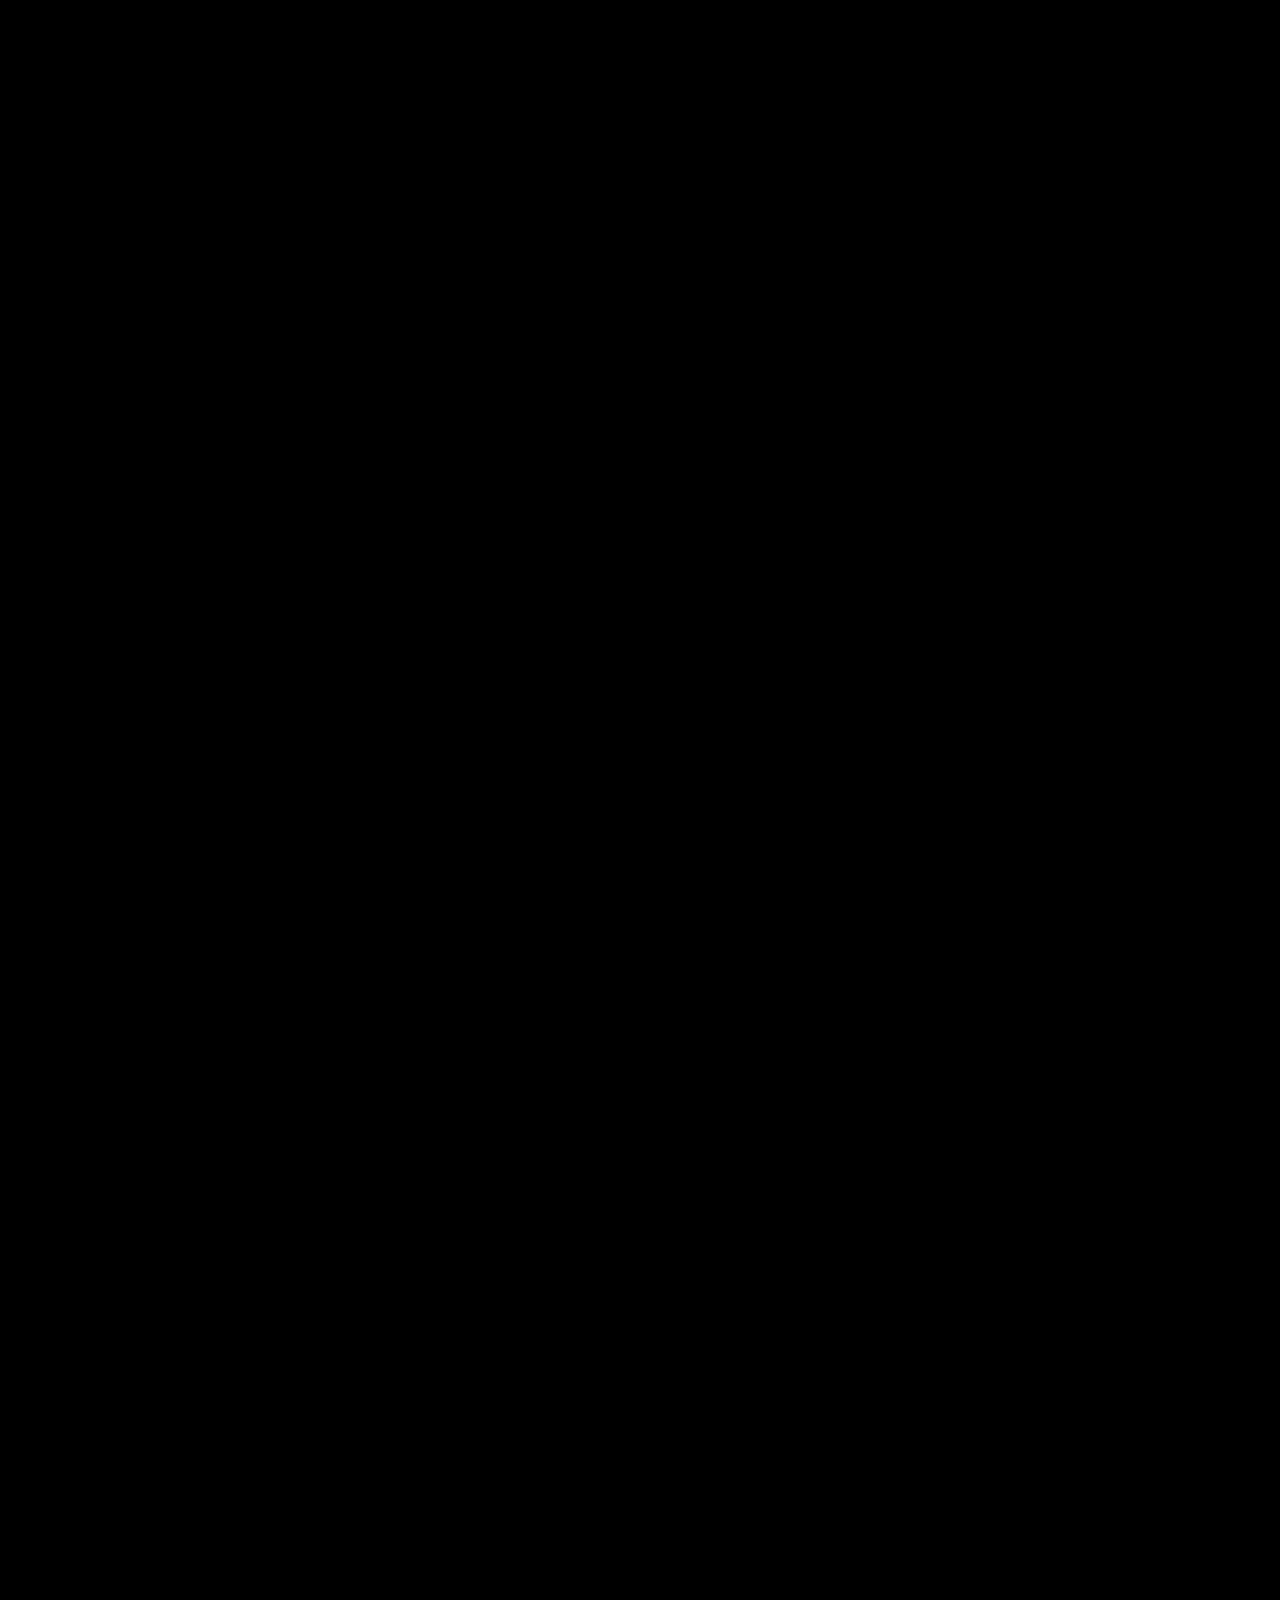
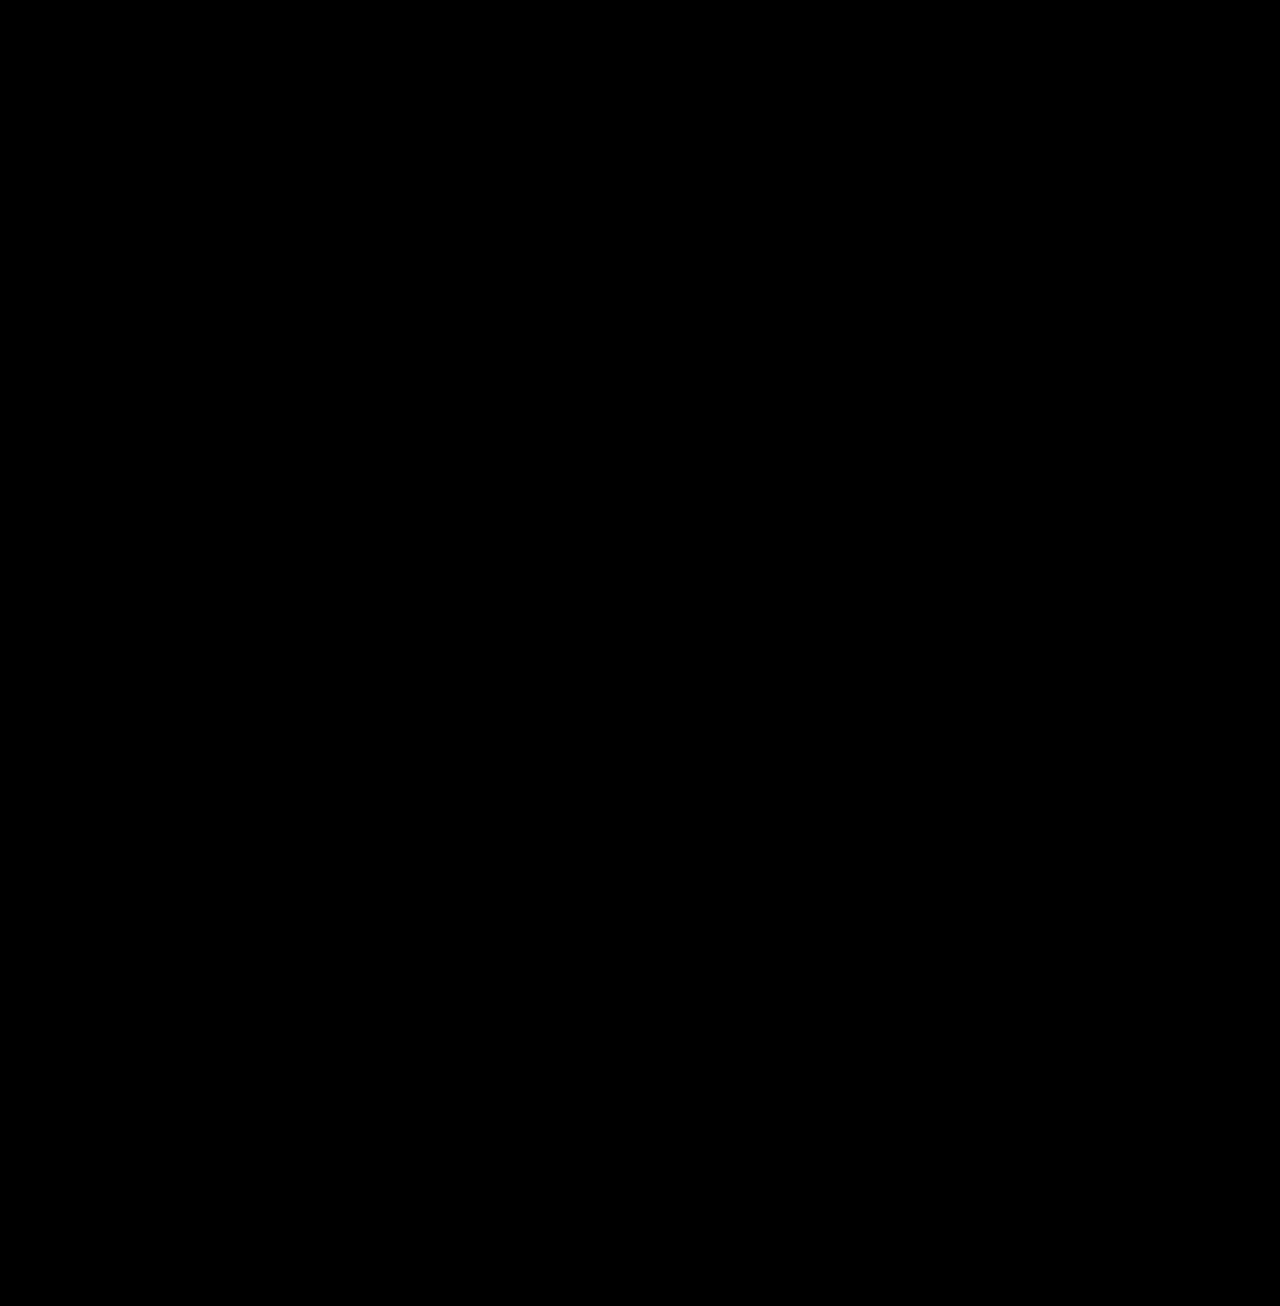
==== commit 8ede0295: "Removed 2 Core members" ====
--- a/index.html
+++ b/index.html
@@ -2,7 +2,7 @@
 <html lang="en" dir="ltr">
   <head>
     <meta charset="utf-8" />
-    <meta name="viewport" content="width=device-width, initial-scale=1">
+    <!-- <meta name="viewport" content="width=device-width, initial-scale=1"> -->
     <title>UNITRON 2023</title>
     <!-- <link
       rel="stylesheet"
@@ -138,7 +138,7 @@
         <div class="container heading" id="home">
           <div class="row">
             <div
-              class="col-lg-6 col-sm-12 wow animate__animated animate__bounceInLeft"
+              class="col-md-6 col-sm-12 wow animate__animated animate__bounceInLeft"
               data-wow-delay="0.5s"
             >
               <h3>TIC TECH TOE</h3>
@@ -149,7 +149,7 @@
             </div>
 
             <div
-              class="col-lg-6 col-sm-12 count wow animate__animated animate__bounceInRight"
+              class="col-md-6 col-sm-12 count wow animate__animated animate__bounceInRight"
               data-wow-delay="0.5s"
             >
               <div class="container">
@@ -160,7 +160,7 @@
                       <circle cx="70" cy="70" r="70"></circle>
                       <circle cx="70" cy="70" r="70" id="dd"></circle>
                     </svg>
-                    <div id="days">00<br /><span>Days</span></div>
+                    <div id="days" class="dom">00</div>
                   </div>
 
                   <div class="circle" style="--clr: #ff2972">
@@ -169,7 +169,7 @@
                       <circle cx="70" cy="70" r="70"></circle>
                       <circle cx="70" cy="70" r="70" id="hh"></circle>
                     </svg>
-                    <div id="hours">00<br /><span>Hours</span></div>
+                    <div id="hours" class="dom">00</div>
                   </div>
 
                   <div class="circle" style="--clr: #fee800">
@@ -178,7 +178,7 @@
                       <circle cx="70" cy="70" r="70"></circle>
                       <circle cx="70" cy="70" r="70" id="mm"></circle>
                     </svg>
-                    <div id="minutes">00<br /><span>Minutes</span></div>
+                    <div id="minutes" class="dom">00</div>
                   </div>
 
                   <div class="circle" style="--clr: #04fc43">
@@ -187,7 +187,7 @@
                       <circle cx="70" cy="70" r="70"></circle>
                       <circle cx="70" cy="70" r="70" id="ss"></circle>
                     </svg>
-                    <div id="seconds">00<br /><span>Seconds</span></div>
+                    <div id="seconds" class="dom">00</div>
                   </div>
                 </div>
               </div>
@@ -343,8 +343,8 @@
                     <div class="container mx-auto">
                       <h4>Accelerate</h4>
                       <h5>Technical</h5>
-                      <button onclick="window.open('https://docs.google.com/document/d/1gjpdmPOelQ6fO0iIou7gAfe-NXFBJ9iJ/edit?usp=share_link&ouid=113480078764119467938&rtpof=true&sd=true')" class="btn btn-lg">Rules</button>
-                      <button class="btn btn-lg">Register Now!</button>
+                      <button onclick="window.open('https://drive.google.com/file/d/1D-zIL8J9DA8YuYH9jMf75-Jpfag8xdcn/view?usp=share_link')" class="btn btn-lg">Rules</button>
+                      <button onclick="window.open('https://bit.ly/UNiTRON23_ACCELERATE')" class="btn btn-lg">Register Now!</button>
                     </div>
                   </div>
                 </div>
@@ -366,8 +366,8 @@
                     <div class="container mx-auto">
                       <h4>Vision</h4>
                       <h5>Technical</h5>
-                      <button onclick="window.open('https://docs.google.com/document/d/13H2JXpr_hdovrSmtlBNTEZ11dEuuPSTk/edit?usp=share_link&ouid=113480078764119467938&rtpof=true&sd=true')" class="btn btn-lg">Rules</button>
-                      <button class="btn btn-lg">Register Now!</button>
+                      <button onclick="window.open('https://drive.google.com/file/d/11whFtCzwKYkNG23Ij9shLKEU8eNfeEvx/view?usp=share_link')" class="btn btn-lg">Rules</button>
+                      <button onclick="window.open('https://forms.gle/gdSkVAnzUYmfHxwL6')" class="btn btn-lg">Register Now!</button>
                     </div>
                   </div>
                 </div>
@@ -1075,6 +1075,15 @@
             <div class="col-lg-12 img mx-auto">
               <img src="Sponsor/reel 2 real.png" alt="" class="img-fluid">
             </div>
+            <div class="col-lg-12 img mx-auto">
+              <img src="Sponsor/Ardent.png" alt="" class="img-fluid" />
+            </div>
+            <div class="col-lg-12 img mx-auto">
+              <img src="Sponsor/Friends FM.png" alt="" class="img-fluid">
+            </div>
+            <div class="col-lg-12 img mx-auto">
+              <img src="Sponsor/inkzoid.png" alt="" class="img-fluid">
+            </div>
             <!-- <div class="col-lg-12 img mx-auto">
               <img src="Sponsor/Website Sponsor.png" alt="" class="img-fluid">
             </div>
@@ -1120,7 +1129,7 @@
                 </div>
               </div>
             </div>
-            <div
+            <!-- <div
               class="col-lg-3 col-sm-6 col-xs-12 wow animate__animated animate__fadeIn"
               data-wow-delay="0.5s"
               data-wow-duration="0.8s"
@@ -1133,7 +1142,7 @@
                   <h6>+91 89818 31237</h6>
                 </div>
               </div>
-            </div>
+            </div> -->
             <div
               class="col-lg-3 col-sm-6 col-xs-12 wow animate__animated animate__fadeIn"
               data-wow-delay="0.5s"
@@ -1246,7 +1255,7 @@
                 </div>
               </div>
             </div>
-            <div
+            <!-- <div
               class="col-lg-3 col-sm-6 col-xs-12 wow animate__animated animate__fadeIn"
               data-wow-delay="0.5s"
               data-wow-duration="0.8s"
@@ -1259,7 +1268,7 @@
                   <h6>+91 79801 21548</h6>
                 </div>
               </div>
-            </div>
+            </div> -->
             <div
               class="col-lg-3 col-sm-6 col-xs-12 wow animate__animated animate__fadeIn"
               data-wow-delay="0.5s"
@@ -1308,7 +1317,7 @@
               data-wow-duration="0.8s"
             >
               <div class="container img">
-                <img class="img-fluid" src="team/pratik.png" alt="" />
+                <img class="img-fluid" src="team/pratik.jpg" alt="" />
                 <div class="container">
                   <h4>Pratik Chandra Roy</h4>
                   <h5>Gaming Head</h5>
@@ -1316,12 +1325,9 @@
                 </div>
               </div>
             </div>
-          </div>
-
-          <div class="row mx-auto team-row">
-            <div class="col-md-3"></div>
-            <div
-              class="col-md-3 col-sm-6 col-xs-12 wow animate__animated animate__fadeIn"
+
+            <div
+              class="col-lg-3 col-sm-6 col-xs-12 wow animate__animated animate__fadeIn"
               data-wow-delay="0.5s"
               data-wow-duration="0.8s"
             >
@@ -1335,7 +1341,7 @@
               </div>
             </div>
             <div
-              class="col-md-3 col-sm-6 col-xs-12 wow animate__animated animate__fadeIn"
+              class="col-lg-3 col-sm-6 col-xs-12 wow animate__animated animate__fadeIn"
               data-wow-delay="0.5s"
               data-wow-duration="0.8s"
             >
@@ -1348,7 +1354,40 @@
                 </div>
               </div>
             </div>
+
           </div>
+
+          <!-- <div class="row mx-auto team-row">
+            <div class="col-md-3 sep-team"></div>
+            <div
+              class="col-md-3 col-sm-6 col-xs-12 wow animate__animated animate__fadeIn"
+              data-wow-delay="0.5s"
+              data-wow-duration="0.8s"
+            >
+              <div class="container img">
+                <img class="img-fluid" src="team/sanket.png" alt="" />
+                <div class="container">
+                  <h4>Sanket Sarkar</h4>
+                  <h5>Design Head</h5>
+                  <h6>+91 70449 84721</h6>
+                </div>
+              </div>
+            </div>
+            <div
+              class="col-md-3 col-sm-6 col-xs-12 wow animate__animated animate__fadeIn"
+              data-wow-delay="0.5s"
+              data-wow-duration="0.8s"
+            >
+              <div class="container img">
+                <img class="img-fluid" src="team/rohit.png" alt="" />
+                <div class="container">
+                  <h4>Rohit Bhattacharya</h4>
+                  <h5>Sponsor Head</h5>
+                  <h6>+91 96742 33197</h6>
+                </div>
+              </div>
+            </div>
+          </div> -->
 
           <div class="row">
             <div
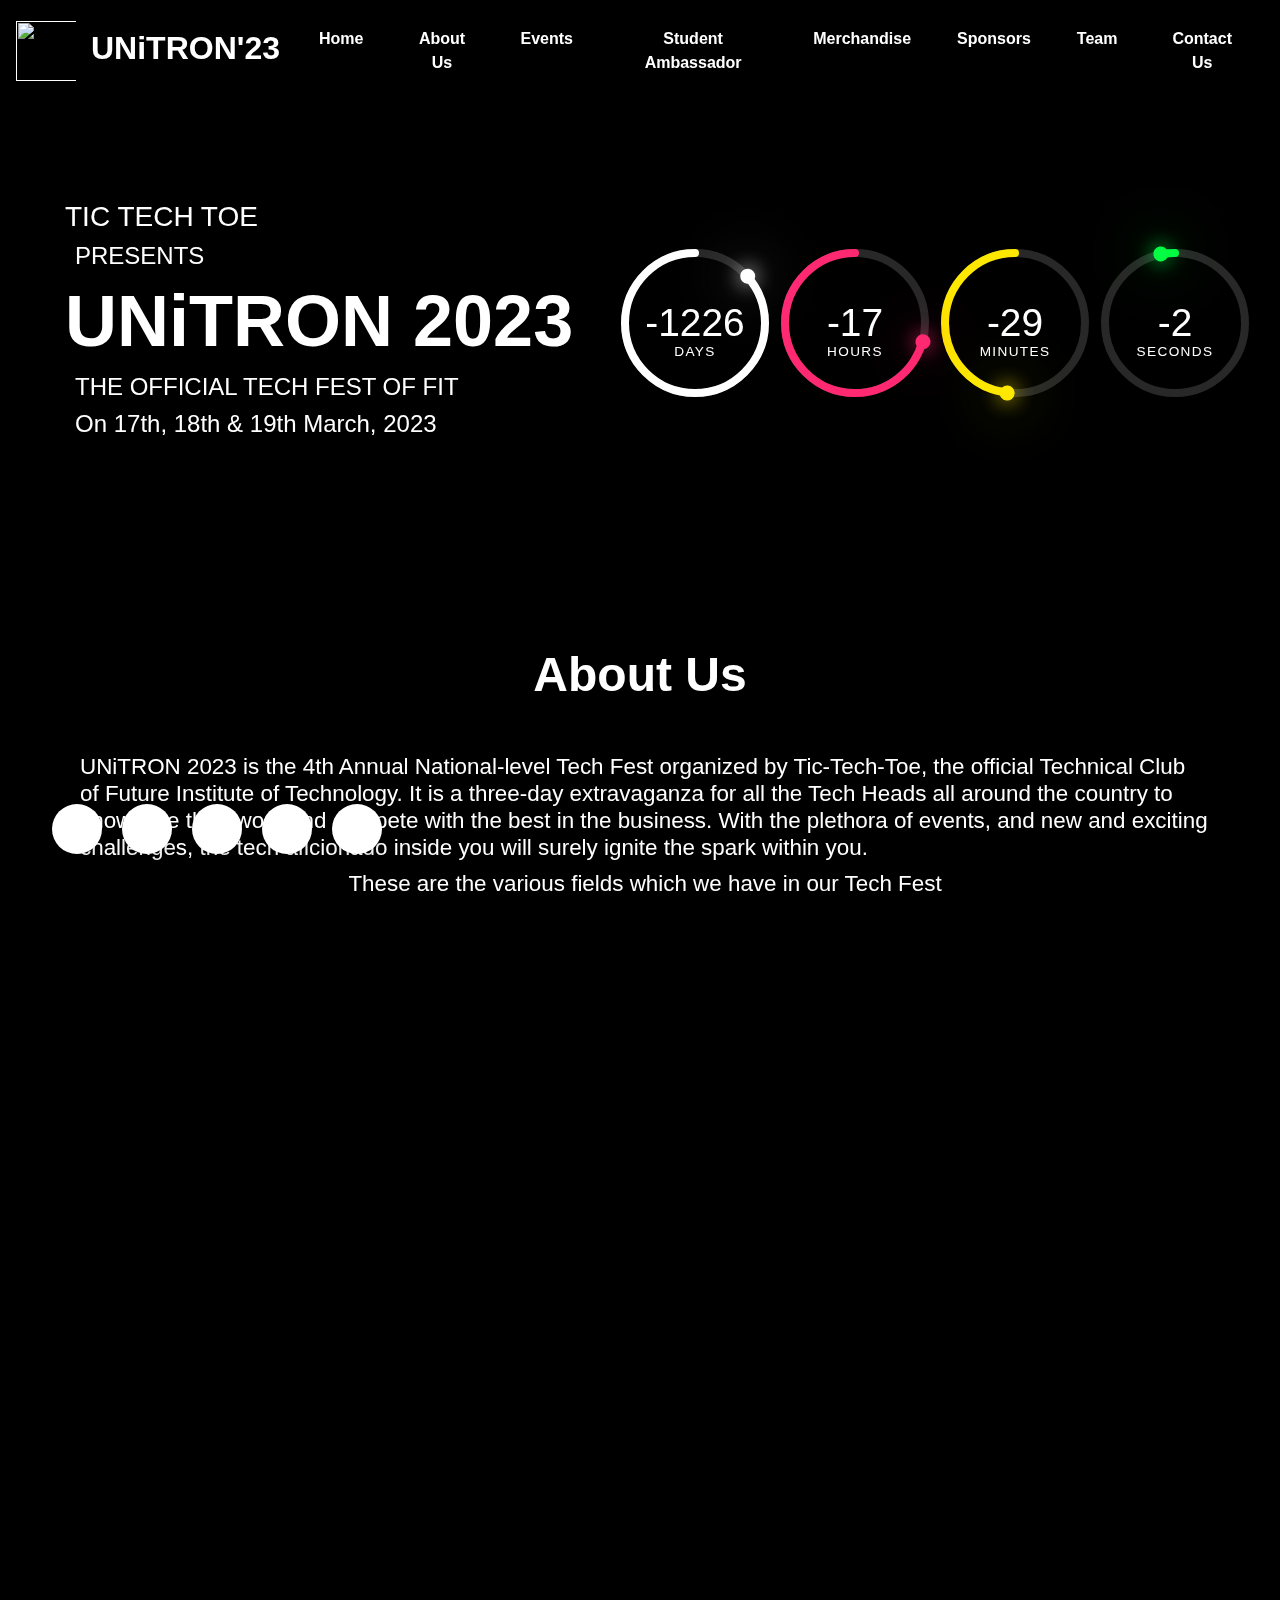
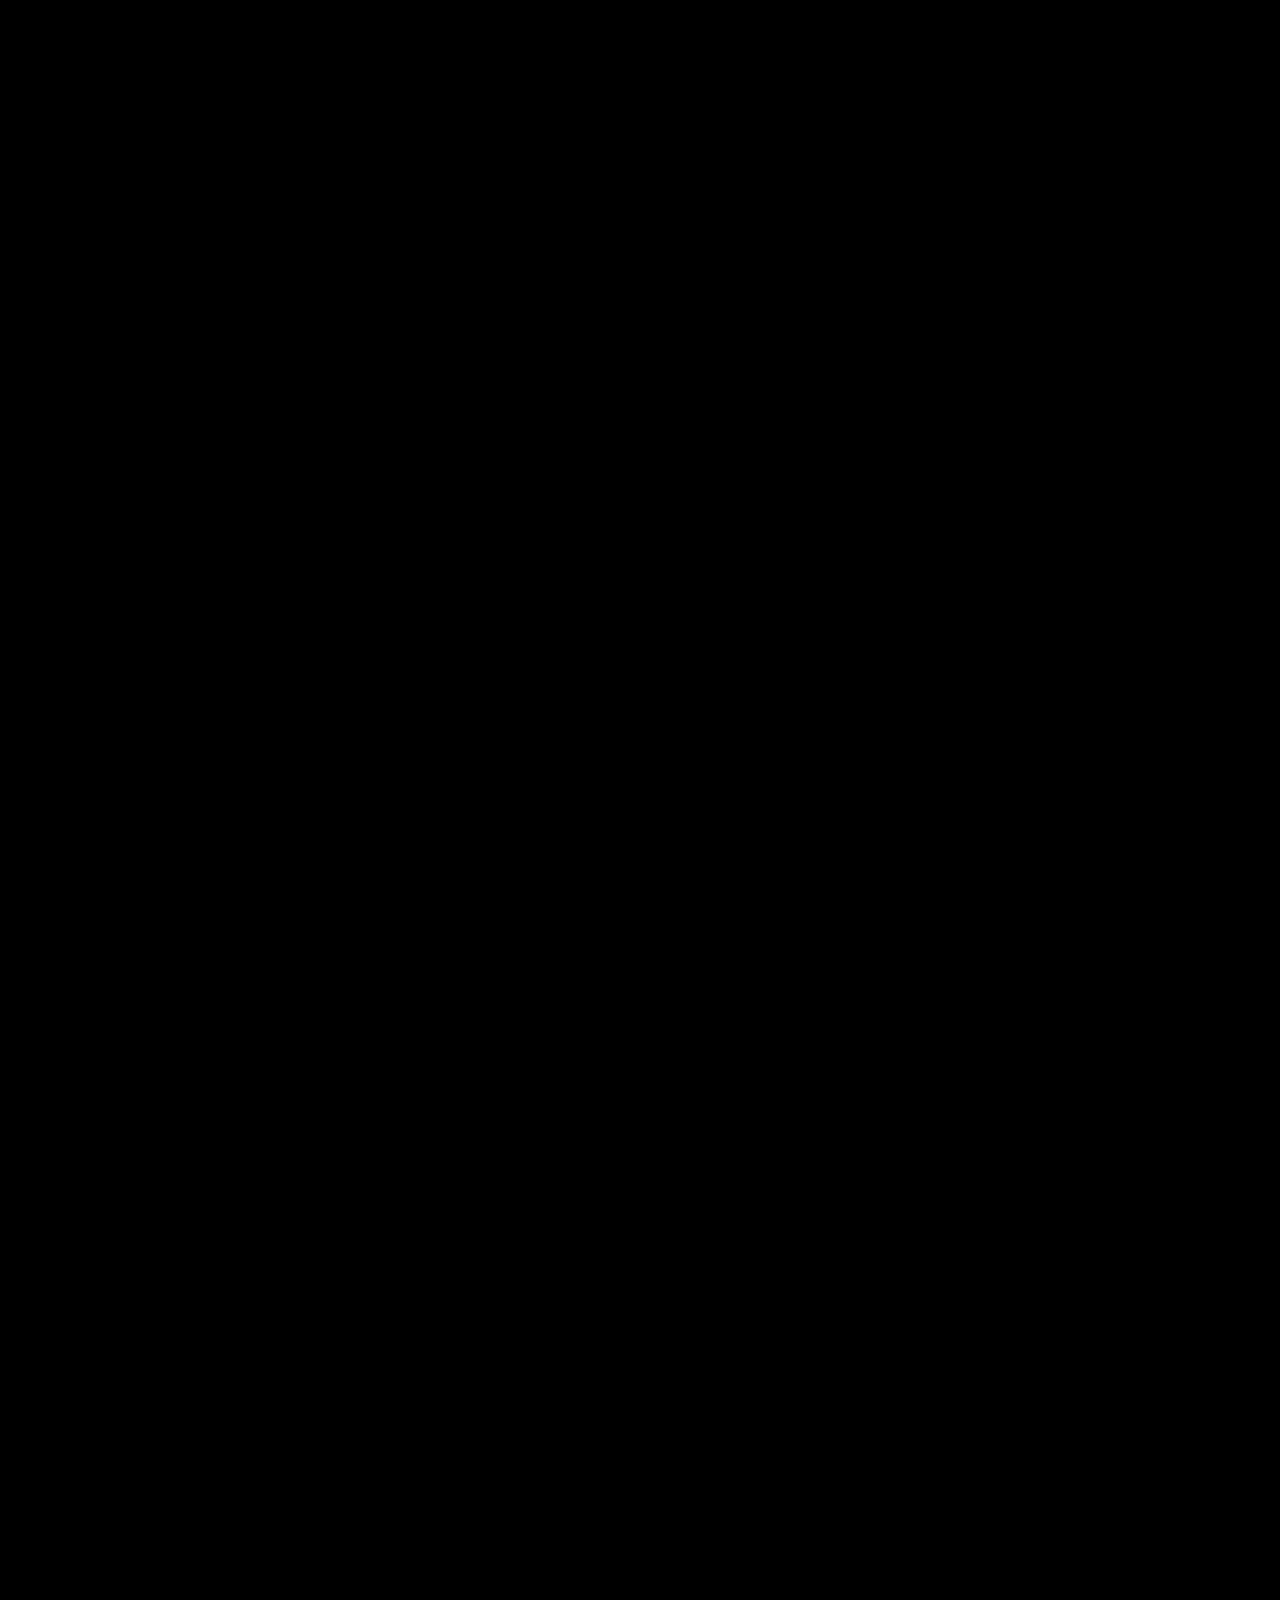
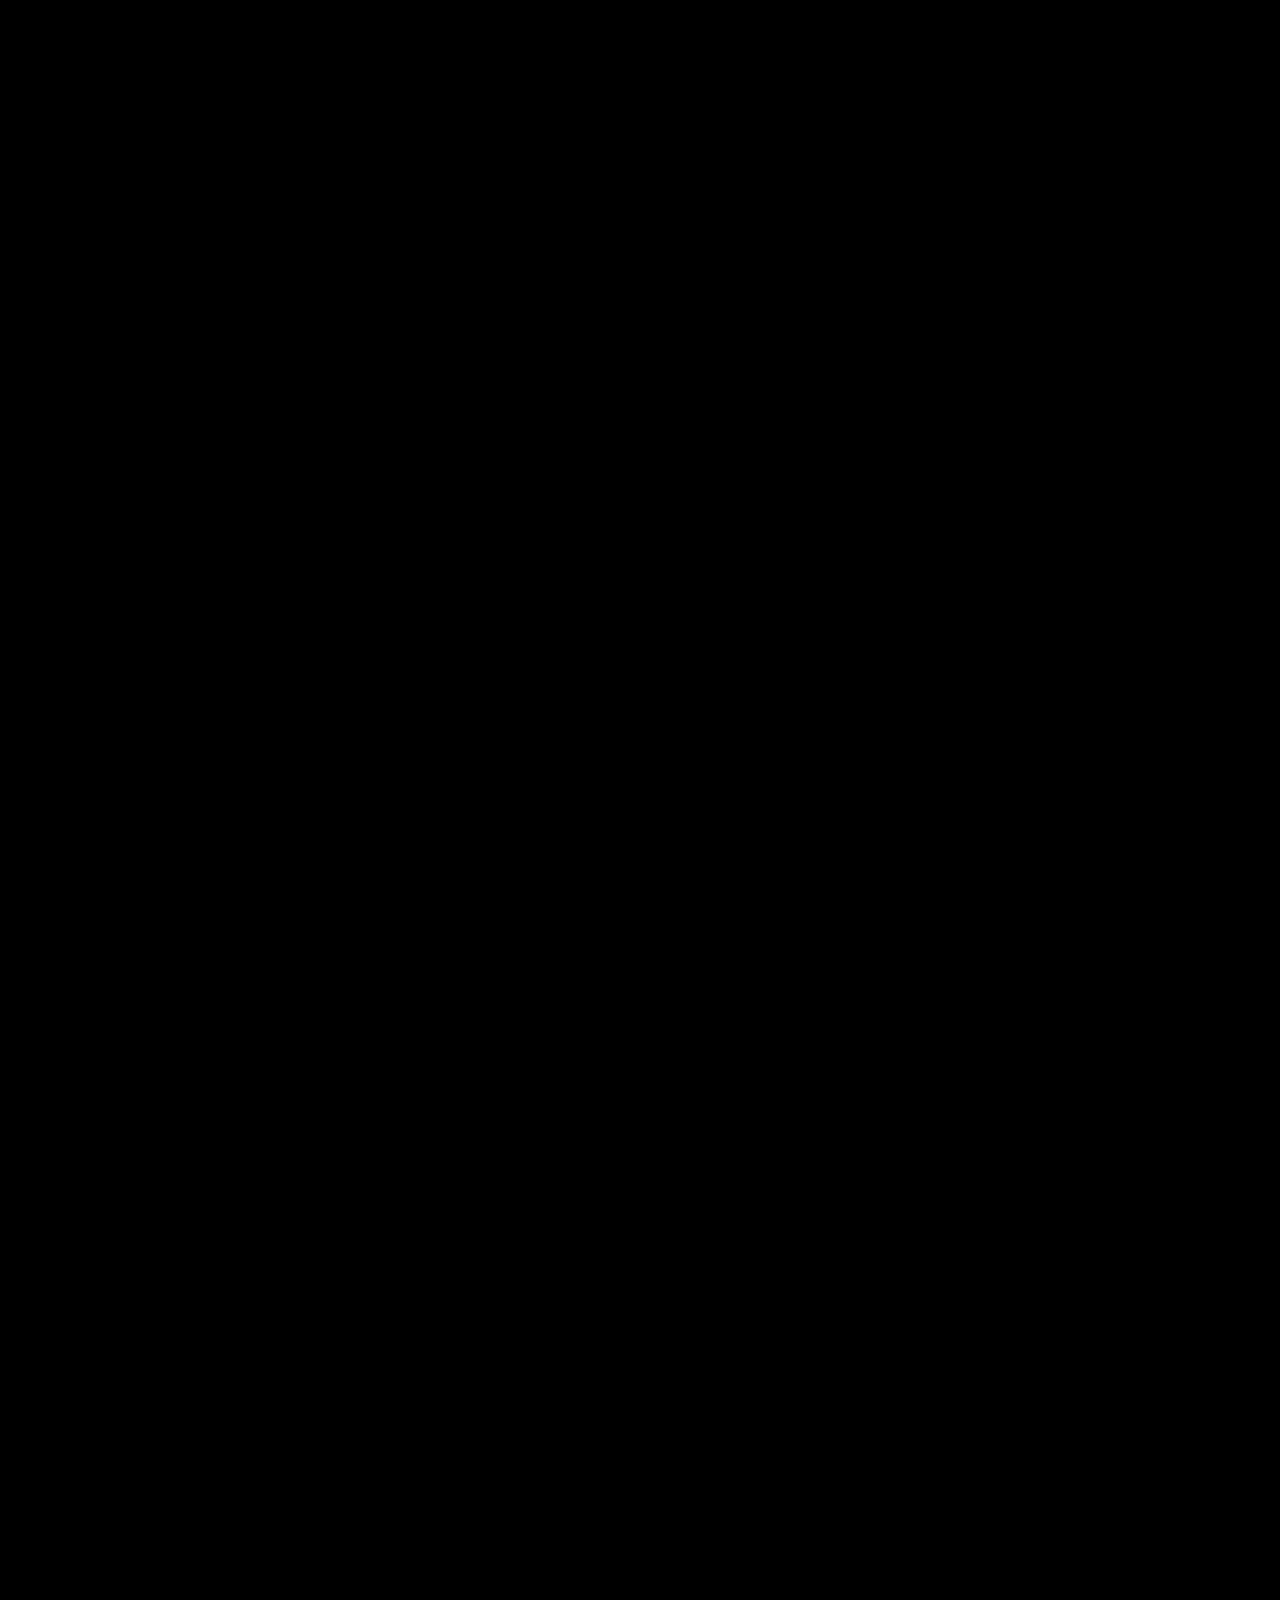
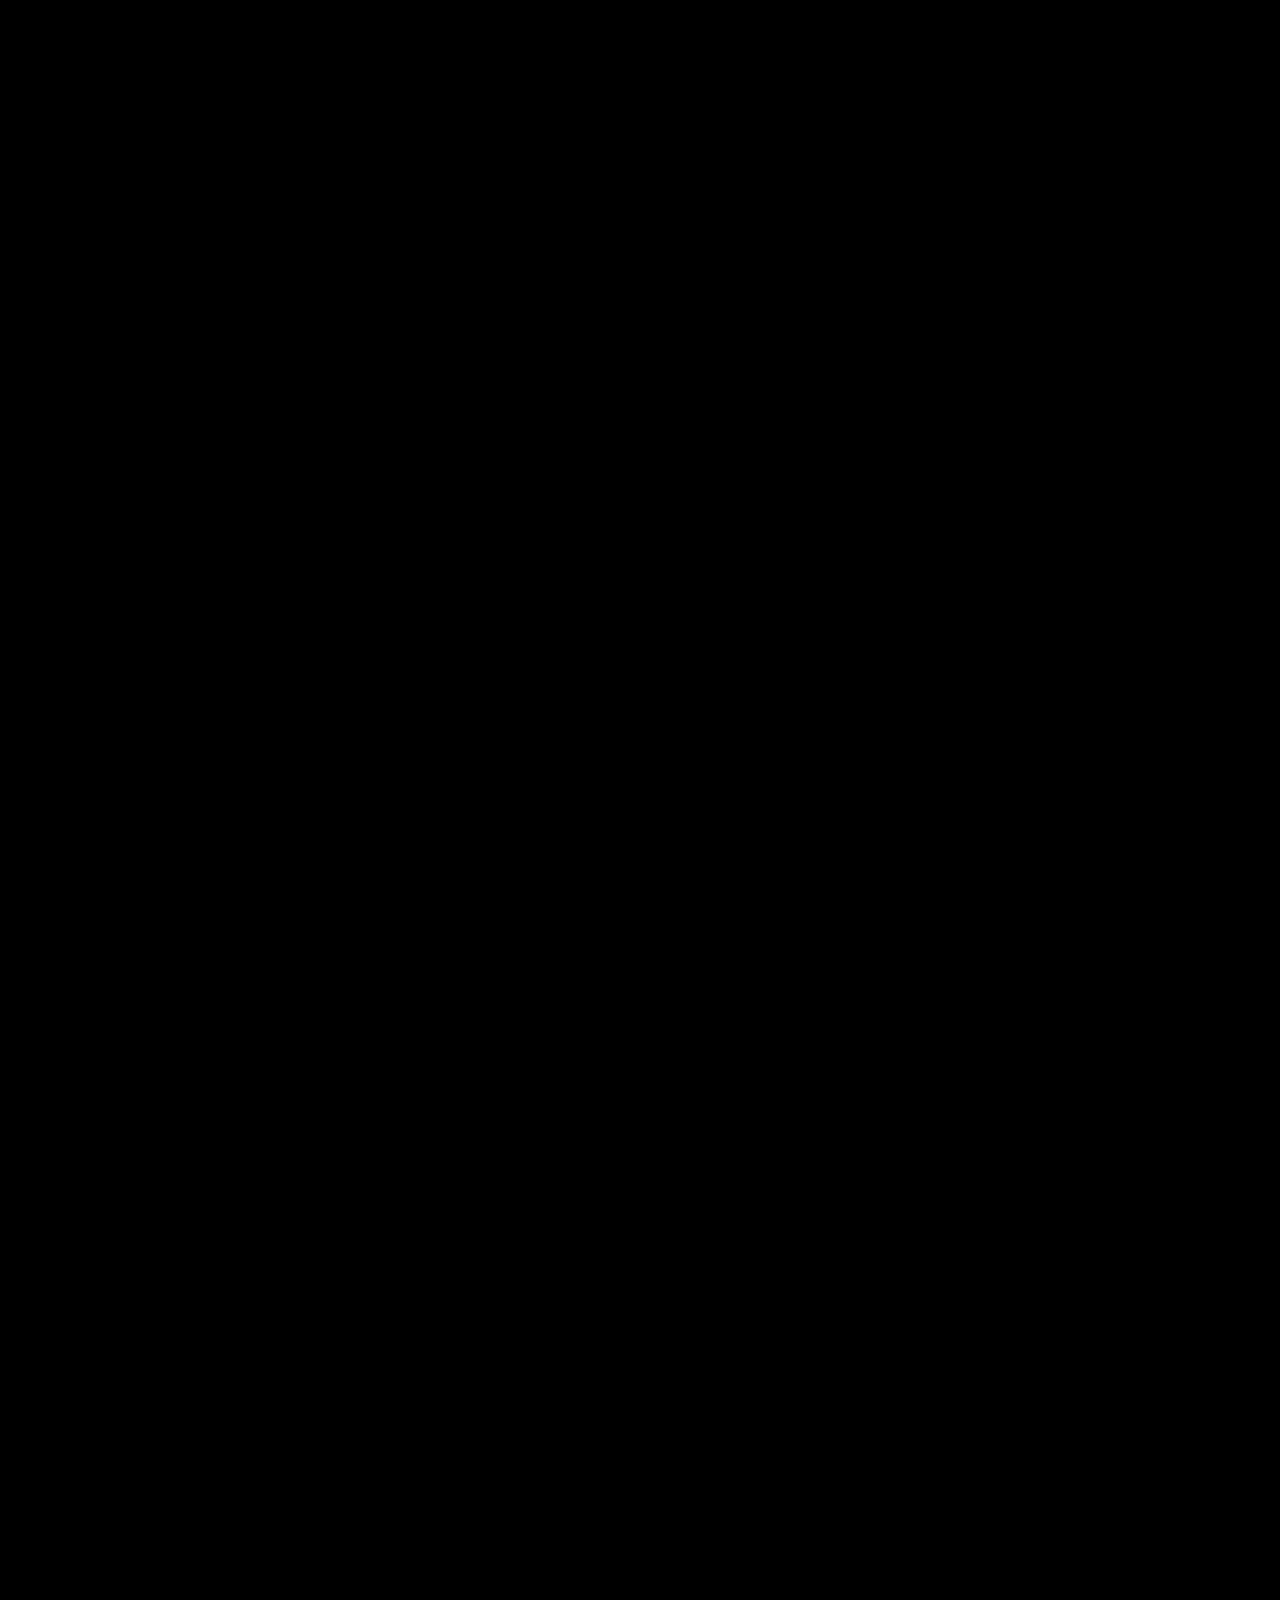
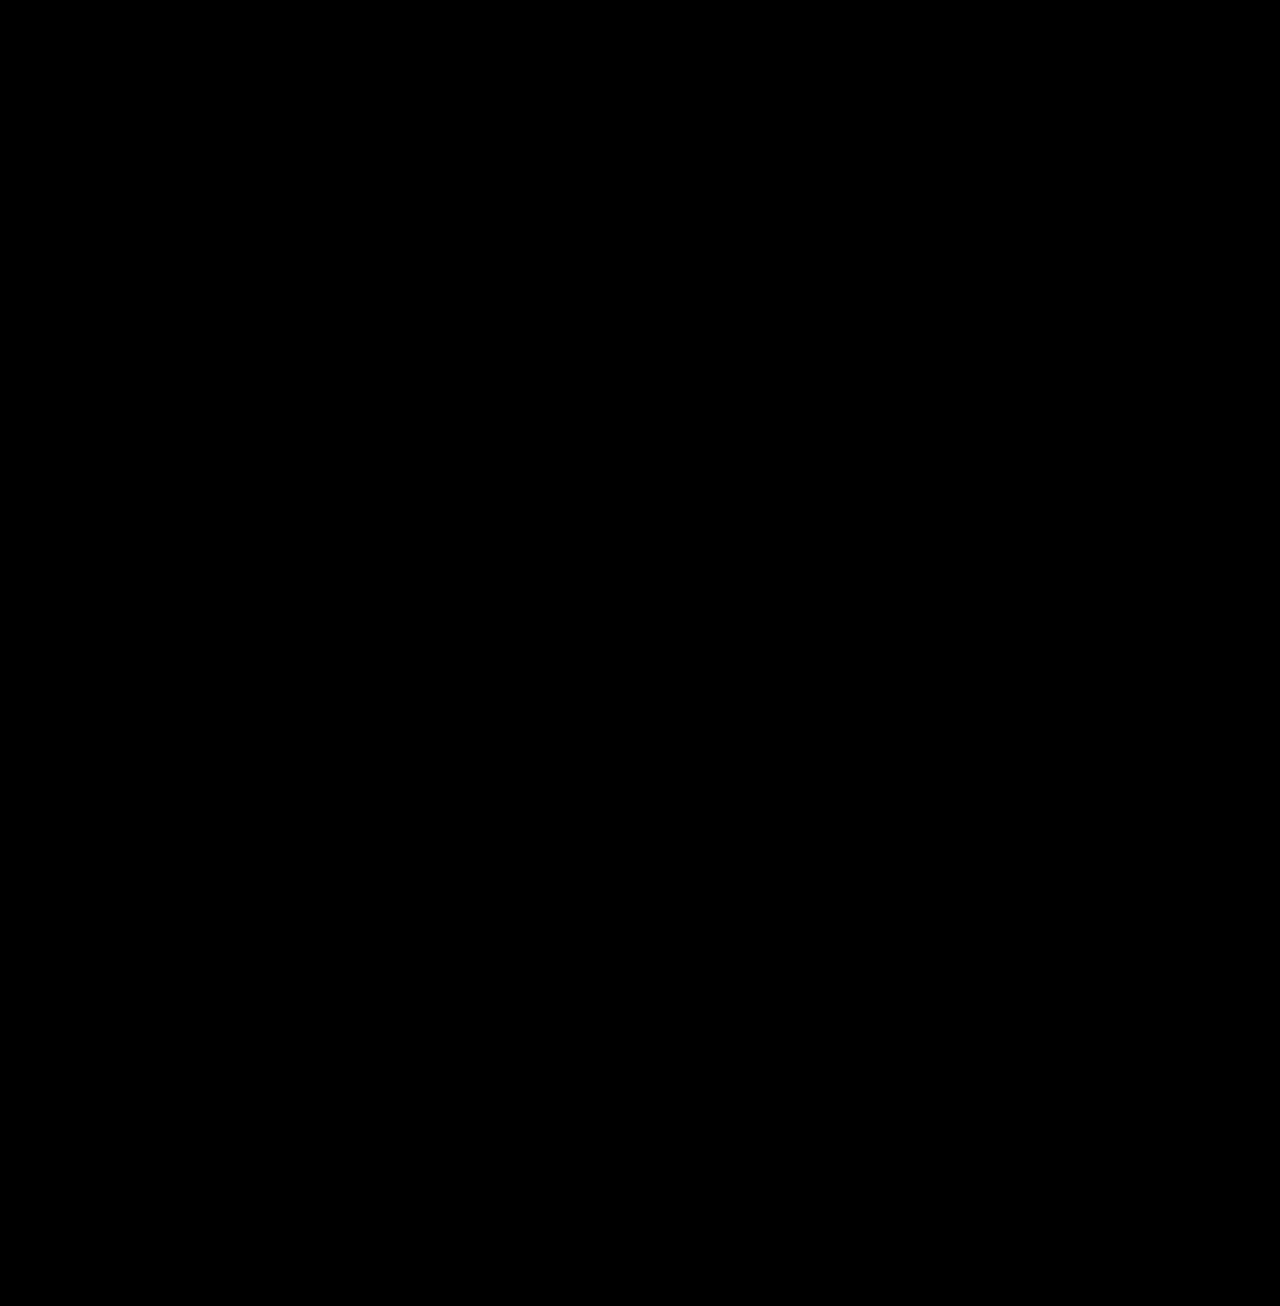
==== commit 17fa228e: "Merge pull request #26 from its-bisba-san/main" ====
--- a/index.html
+++ b/index.html
@@ -293,8 +293,8 @@
                     <div class="container mx-auto">
                       <h4>The Walker</h4>
                       <h5>Technical</h5>
-                       <button onclick="window.open('https://docs.google.com/document/d/1kl8eODIw3lJMQM2_PEdr6AkWC5WhRIxl/edit?usp=share_link&ouid=113480078764119467938&rtpof=true&sd=true')" class="btn btn-lg" >Rules</button>  <!-- onclick="window.open('')" -->
-                      <button class="btn btn-lg">Register Now!</button>
+                       <button onclick="window.open('https://drive.google.com/file/d/1qpeQ9NvO5550wMvBvfIOraMNqqUzcisN/view?usp=share_link')" class="btn btn-lg" >Rules</button>  <!-- onclick="window.open('')" -->
+                      <button onclick="window.open('https://bit.ly/UNiTRON23_ALL-TERRAIN')" class="btn btn-lg">Register Now!</button>
                     </div>
                   </div>
                 </div>
@@ -316,8 +316,8 @@
                     <div class="container mx-auto">
                       <h4>Robo Cup</h4>
                       <h5>Technical</h5>
-                      <button onclick="window.open('https://docs.google.com/document/d/1_2MPV-5a0jqAEayNV9rbGKqREQ7PoUh7/edit?usp=share_link&ouid=113480078764119467938&rtpof=true&sd=true')" class="btn btn-lg">Rules</button>
-                      <button class="btn btn-lg">Register Now!</button>
+                      <button onclick="window.open('https://drive.google.com/file/d/17LF_0N78zXZNxQ13fTD1vEGZ5GCTtCmc/view?usp=share_link')" class="btn btn-lg">Rules</button>
+                      <button onclick="window.open('https://bit.ly/UNiTRON23_ROBO-CUP')" class="btn btn-lg">Register Now!</button>
                     </div>
                   </div>
                 </div>
@@ -389,8 +389,8 @@
                     <div class="container mx-auto">
                       <h4>Sky Fall</h4>
                       <h5>Technical</h5>
-                      <button onclick="window.open('https://docs.google.com/document/d/1R2pgYbz7Y_iA8ucAdhc-IwDru877PY3T/edit?usp=share_link&ouid=113480078764119467938&rtpof=true&sd=true')" class="btn btn-lg">Rules</button>
-                      <button class="btn btn-lg">Register Now!</button>
+                      <button onclick="window.open('https://drive.google.com/file/d/1bVBPQGwwfRcWSvB3XJWYiU8RaYfghzOT/view?usp=share_link')" class="btn btn-lg">Rules</button>
+                      <button onclick="window.open('https://bit.ly/UNiTRON23_SKYFALL')" class="btn btn-lg">Register Now!</button>
                     </div>
                   </div>
                 </div>
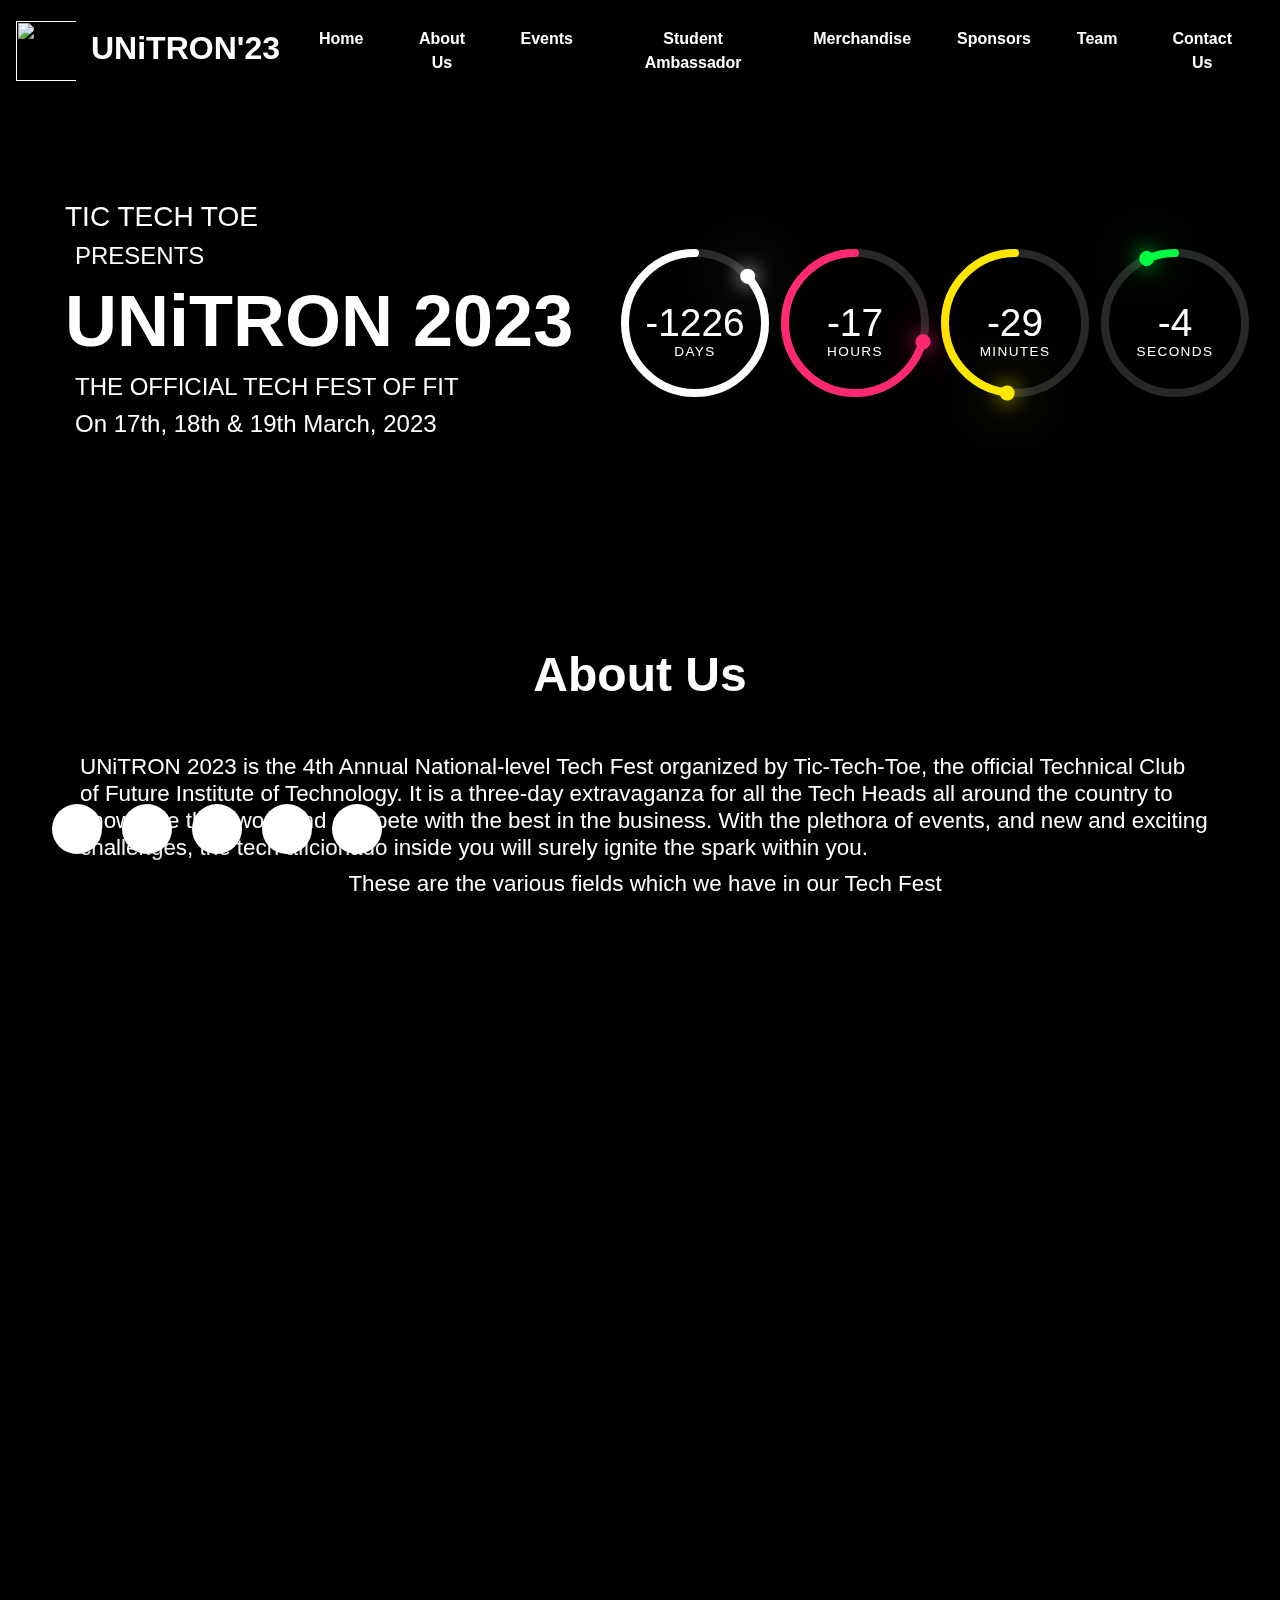
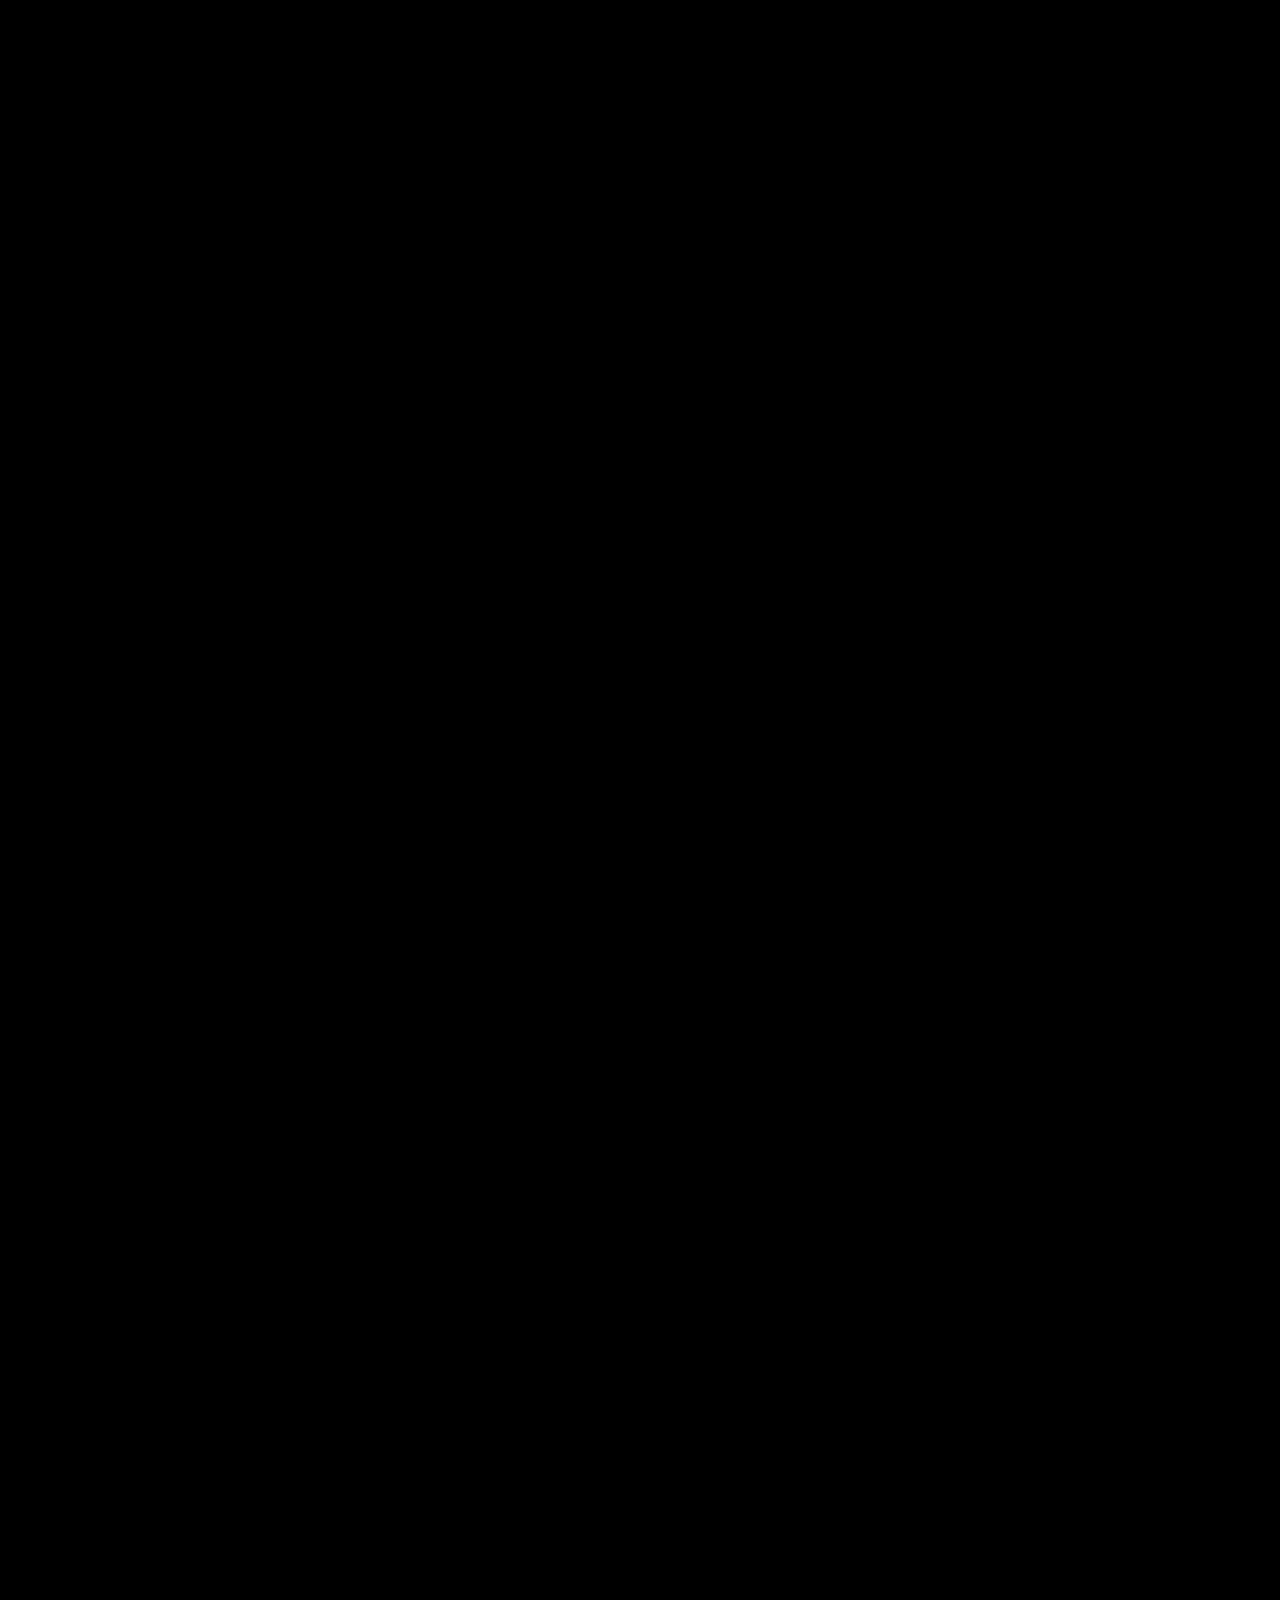
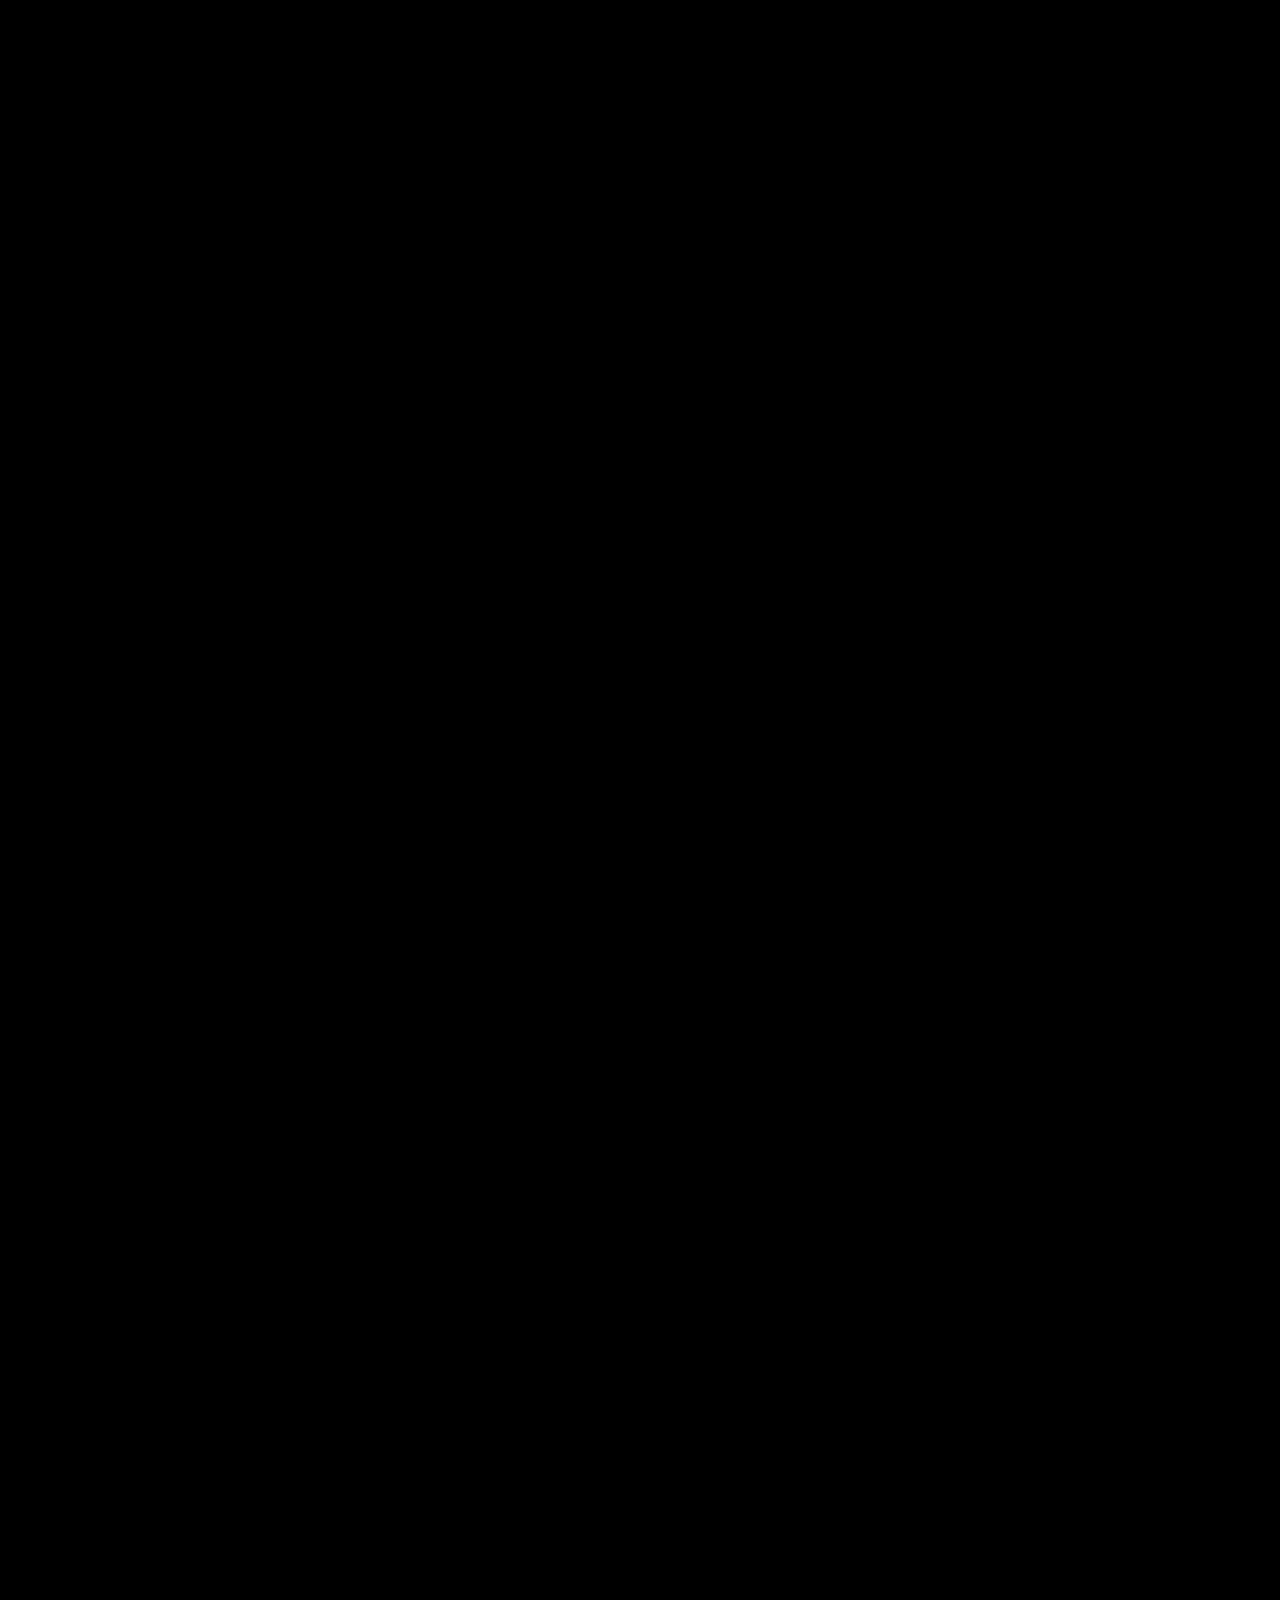
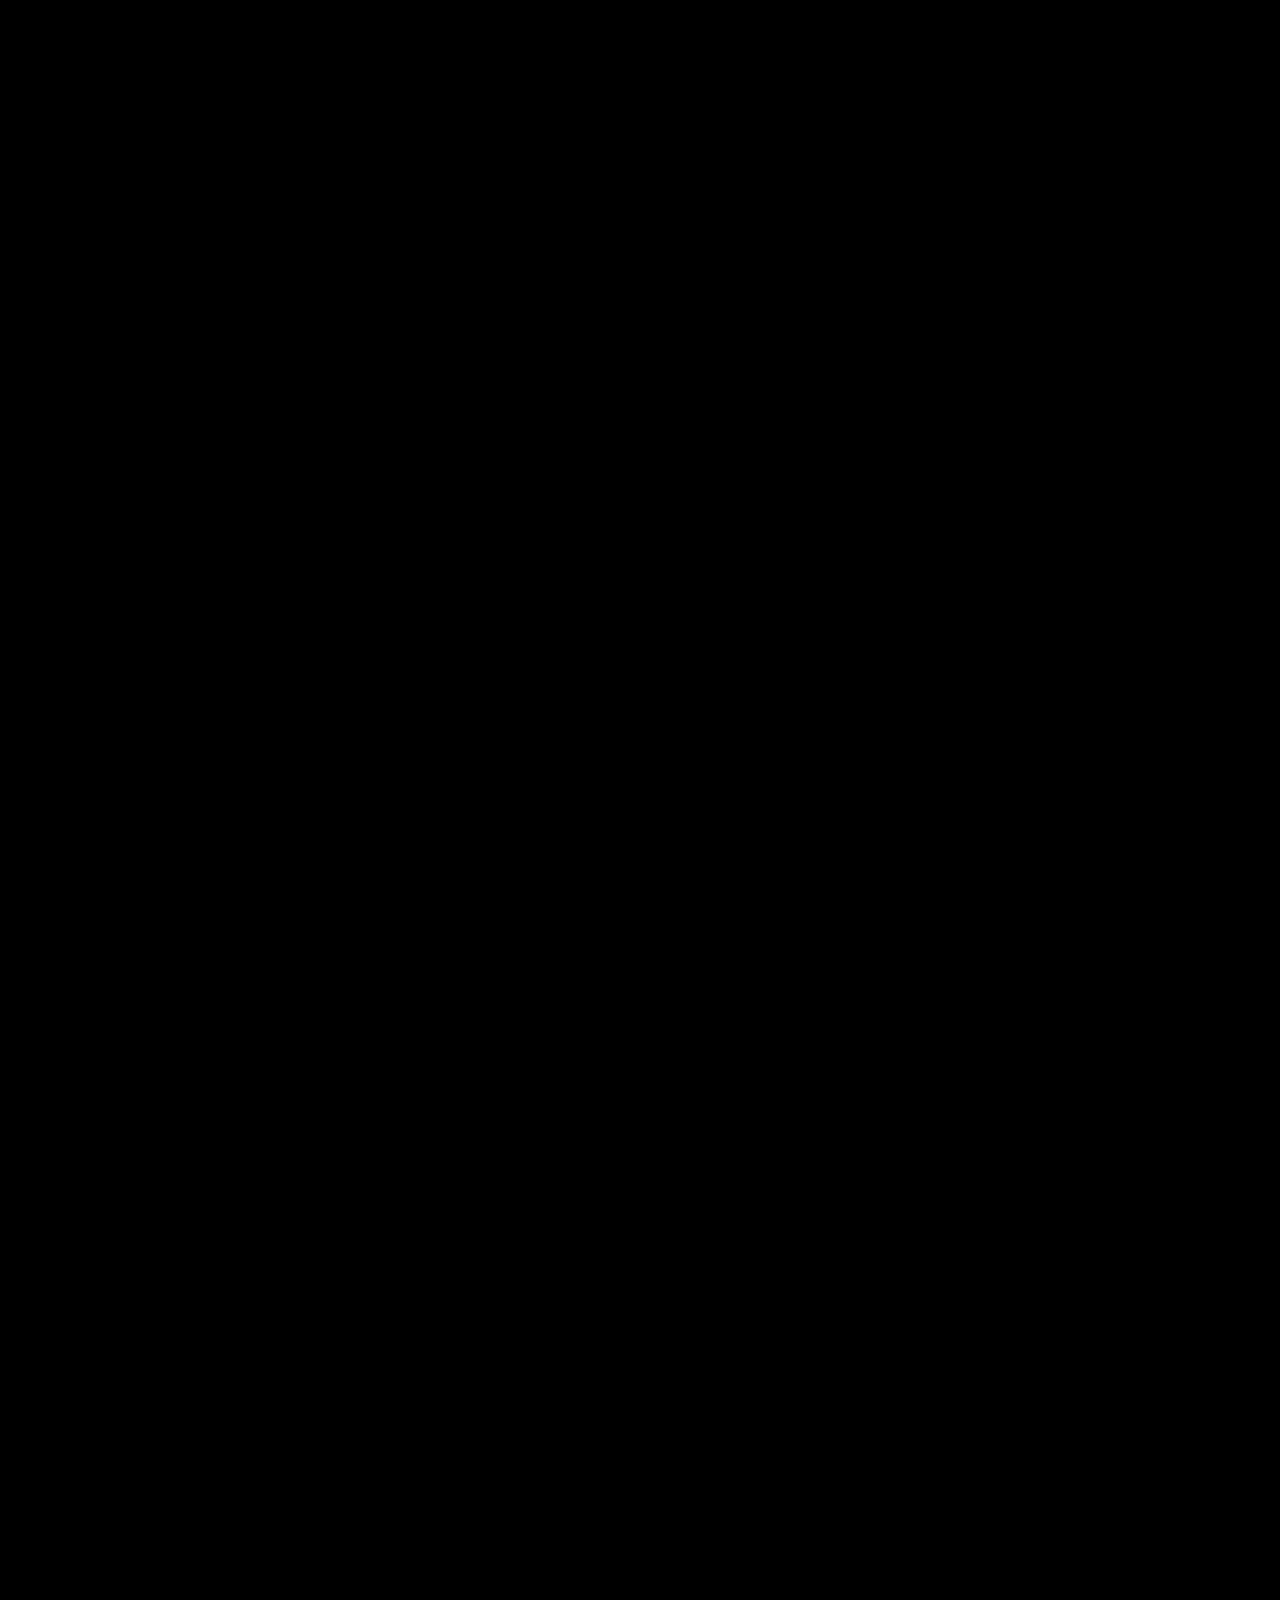
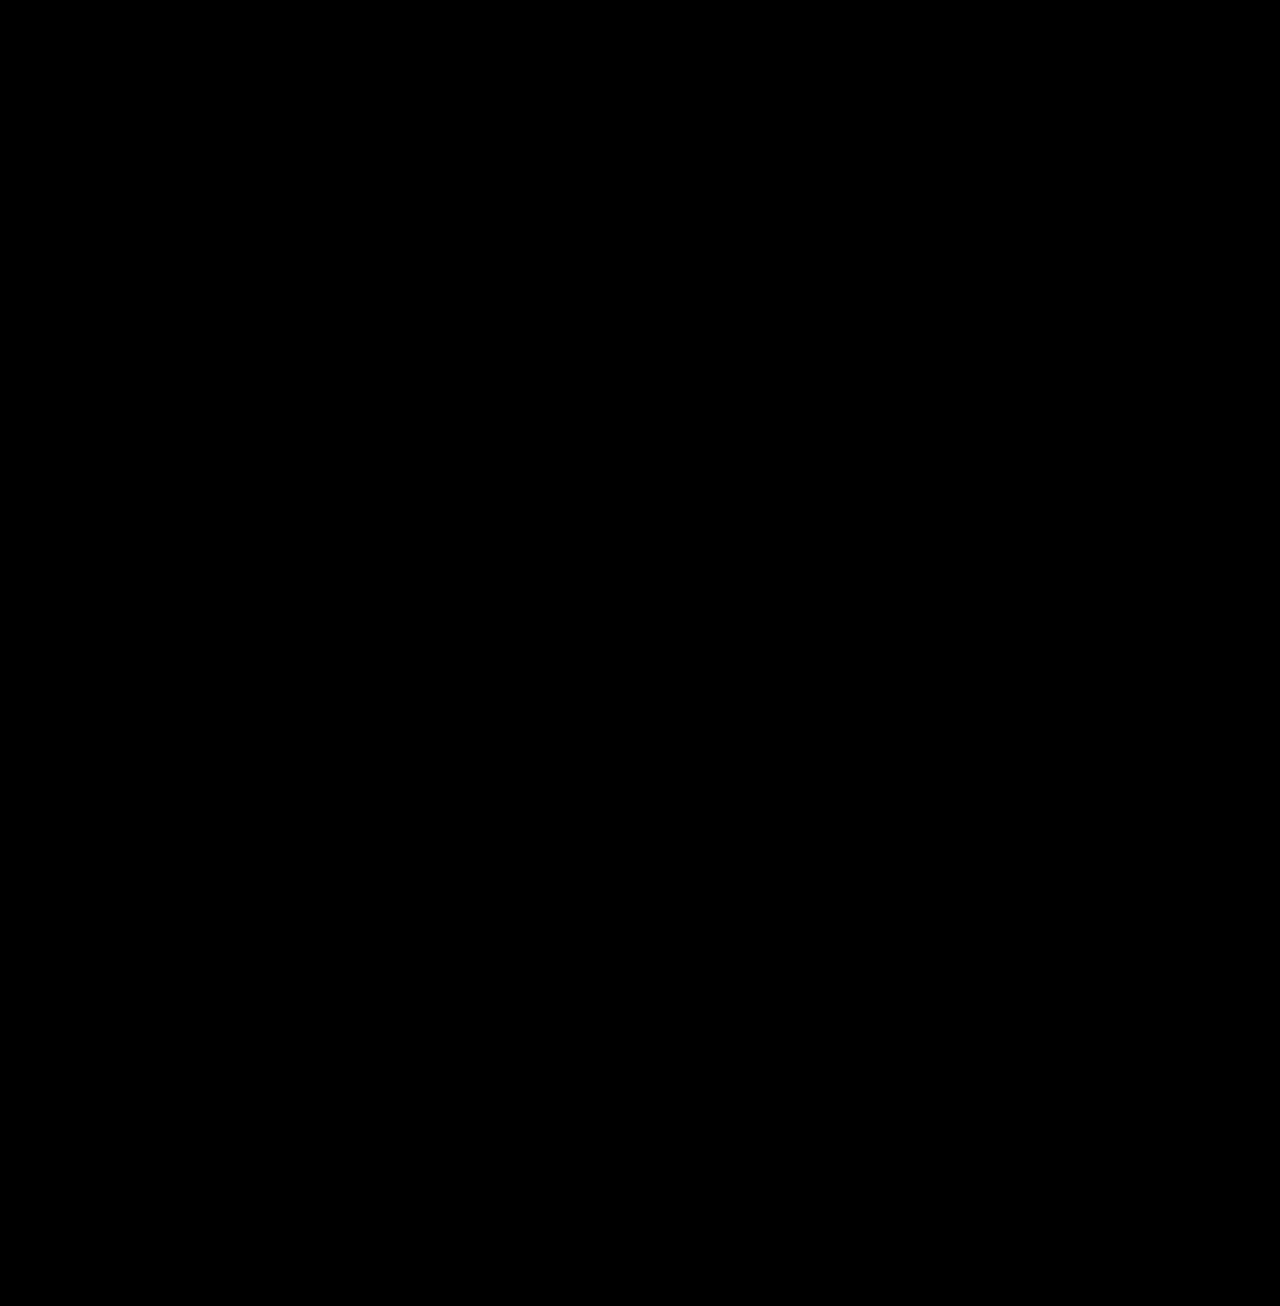
==== commit 7b39d7f5: "Added Rules and Registration links to events" ====
--- a/index.html
+++ b/index.html
@@ -416,8 +416,8 @@
                     <div class="container mx-auto">
                       <h4>Get Set Code</h4>
                       <h5>Coding</h5>
-                      <button onclick="window.open('https://docs.google.com/document/d/1HAXxJwTC92gq1RmvFsh9vMmYoXTuDppnmR_4AZJDO2A/edit?usp=share_link')" class="btn btn-lg">Rules</button>
-                      <button class="btn btn-lg">Register Now!</button>
+                      <button onclick="window.open('https://drive.google.com/file/d/1uOZUGuq78yEqujXm5H6AP5I6PFYs5lr8/view')" class="btn btn-lg">Rules</button>
+                      <button onclick="window.open('https://forms.gle/4SLg8chVMbedd5Nv8')" class="btn btn-lg">Register Now!</button>
                     </div>
                   </div>
                 </div>
@@ -520,8 +520,8 @@
                     <div class="container mx-auto">
                       <h4>Quest for the Hidden</h4>
                       <h5>Treasure Hunt</h5>
-                      <button onclick="window.open('https://docs.google.com/document/d/1toO05-u_O59wBXgM1esWL-PgatUYkam8yb4MeG9eA5A/edit?usp=share_link')" class="btn btn-lg">Rules</button>
-                      <button class="btn btn-lg">Register Now!</button>
+                      <button onclick="window.open('https://drive.google.com/file/d/1IqlwKdLmxjqkcoCQI6q3QMEFbHkrfbg3/view')" class="btn btn-lg">Rules</button>
+                      <button onclick="window.open('https://bit.ly/UNiTRON23_TREASURE-HUNT')" class="btn btn-lg">Register Now!</button>
                     </div>
                   </div>
                 </div>
@@ -543,8 +543,8 @@
                     <div class="container mx-auto">
                       <h4>REBUTTAL</h4>
                       <h5>Debate</h5>
-                      <button onclick="window.open('https://docs.google.com/document/d/1X52c98StYiqsAIGiqd9xmf1Qj57A5Y1N0NNYV2sMDK0/edit?usp=share_link')" class="btn btn-lg">Rules</button>
-                      <button class="btn btn-lg">Register Now!</button>
+                      <button onclick="window.open('https://drive.google.com/file/d/1buzQmzNOxvuUnxjo8gXItqvHnWXhW4Ke/view')" class="btn btn-lg">Rules</button>
+                      <button onclick="window.open('https://bit.ly/UNiTRON23_DEBATE')" class="btn btn-lg">Register Now!</button>
                     </div>
                   </div>
                 </div>
@@ -616,8 +616,8 @@
                     <div class="container mx-auto">
                       <h4>চলচ্চিত্র-Cholochitra</h4>
                       <h5>Short Film</h5>
-                      <button class="btn btn-lg">Rules</button>
-                      <button class="btn btn-lg">Register Now!</button>
+                      <button onclick="window.open('https://drive.google.com/file/d/1MyIm_p154LkxJqO7ItMOa40aVqa2pmLW/view')" class="btn btn-lg">Rules</button>
+                      <button onclick="window.open('https://docs.google.com/forms/d/1GlE_QGyLkcVSIxWnQFrfw54faDkPXfLcC3Bu4_VwjvU/edit?usp=drivesdk')" class="btn btn-lg">Register Now!</button>
                     </div>
                   </div>
                 </div>
@@ -748,8 +748,8 @@
                     <div class="container mx-auto">
                       <h4>Valorant</h4>
                       <h5>Tournament</h5>
-                      <button onclick="window.open('https://docs.google.com/document/d/1iZB1kPTJjKyAug7GBxe3JUUU8dYWANtzu72hJ-ltMyc/edit?usp=share_link')" class="btn btn-lg">Rules</button>
-                      <button class="btn btn-lg">Register Now!</button>
+                      <button onclick="window.open('https://drive.google.com/file/d/1XkZgM8CPEVrzxofU_N4HNOQUkiIGIJPh/view')" class="btn btn-lg">Rules</button>
+                      <button onclick="window.open('https://bit.ly/UNiTRON23_VALORANT')" class="btn btn-lg">Register Now!</button>
                     </div>
                   </div>
                 </div>
@@ -848,8 +848,8 @@
                     <div class="container mx-auto">
                       <h4>BGMI (BR)</h4>
                       <h5>Tournament</h5>
-                      <button onclick="window.open('https://docs.google.com/document/d/1W3rWhiis1ft-sjnpwLVcEfysLK3KCOvc58eAi8qZOjI/edit?usp=share_link')" class="btn btn-lg">Rules</button>
-                      <button class="btn btn-lg">Register Now!</button>
+                      <button onclick="window.open('https://drive.google.com/file/d/1z42wlChtM93CBgc--E2nhO-6zXmUcSJM/view')" class="btn btn-lg">Rules</button>
+                      <button onclick="window.open('https://bit.ly/UNiTRON23_BGMI-BR')" class="btn btn-lg">Register Now!</button>
                     </div>
                   </div>
                 </div>
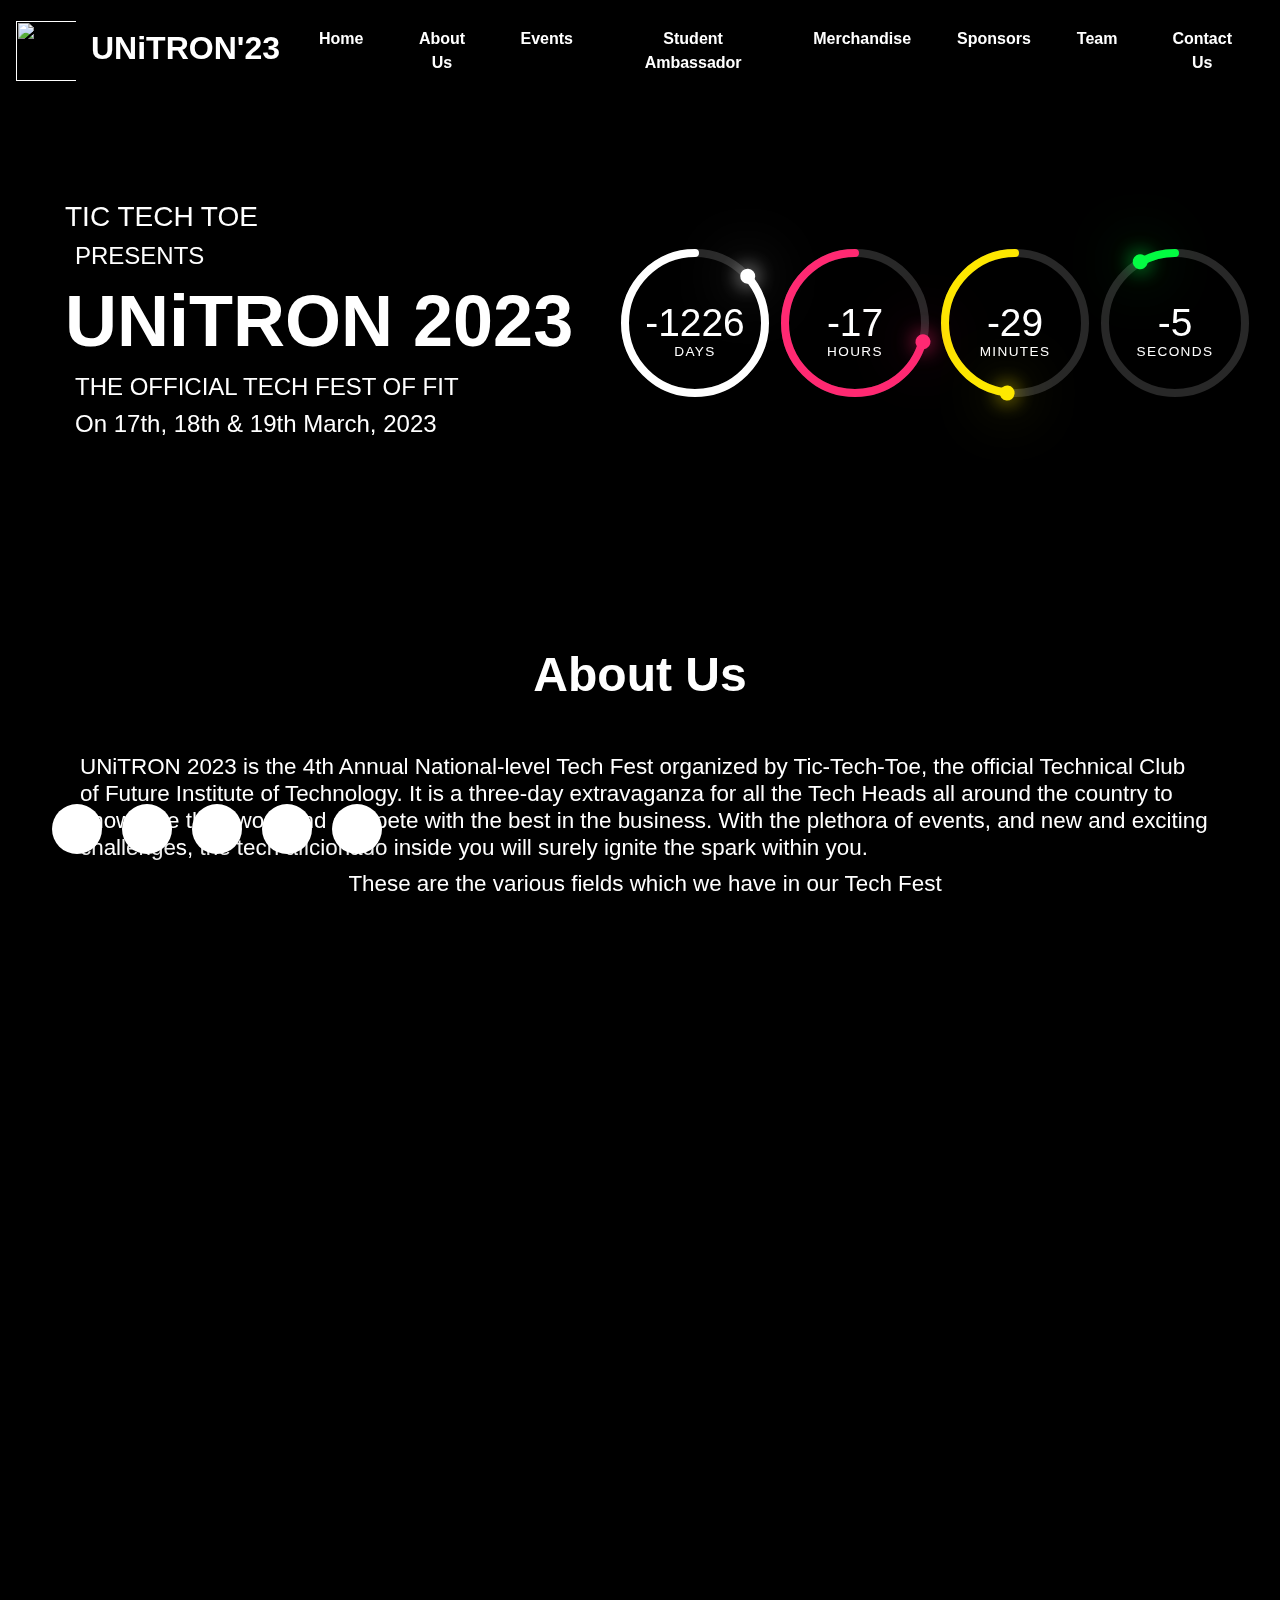
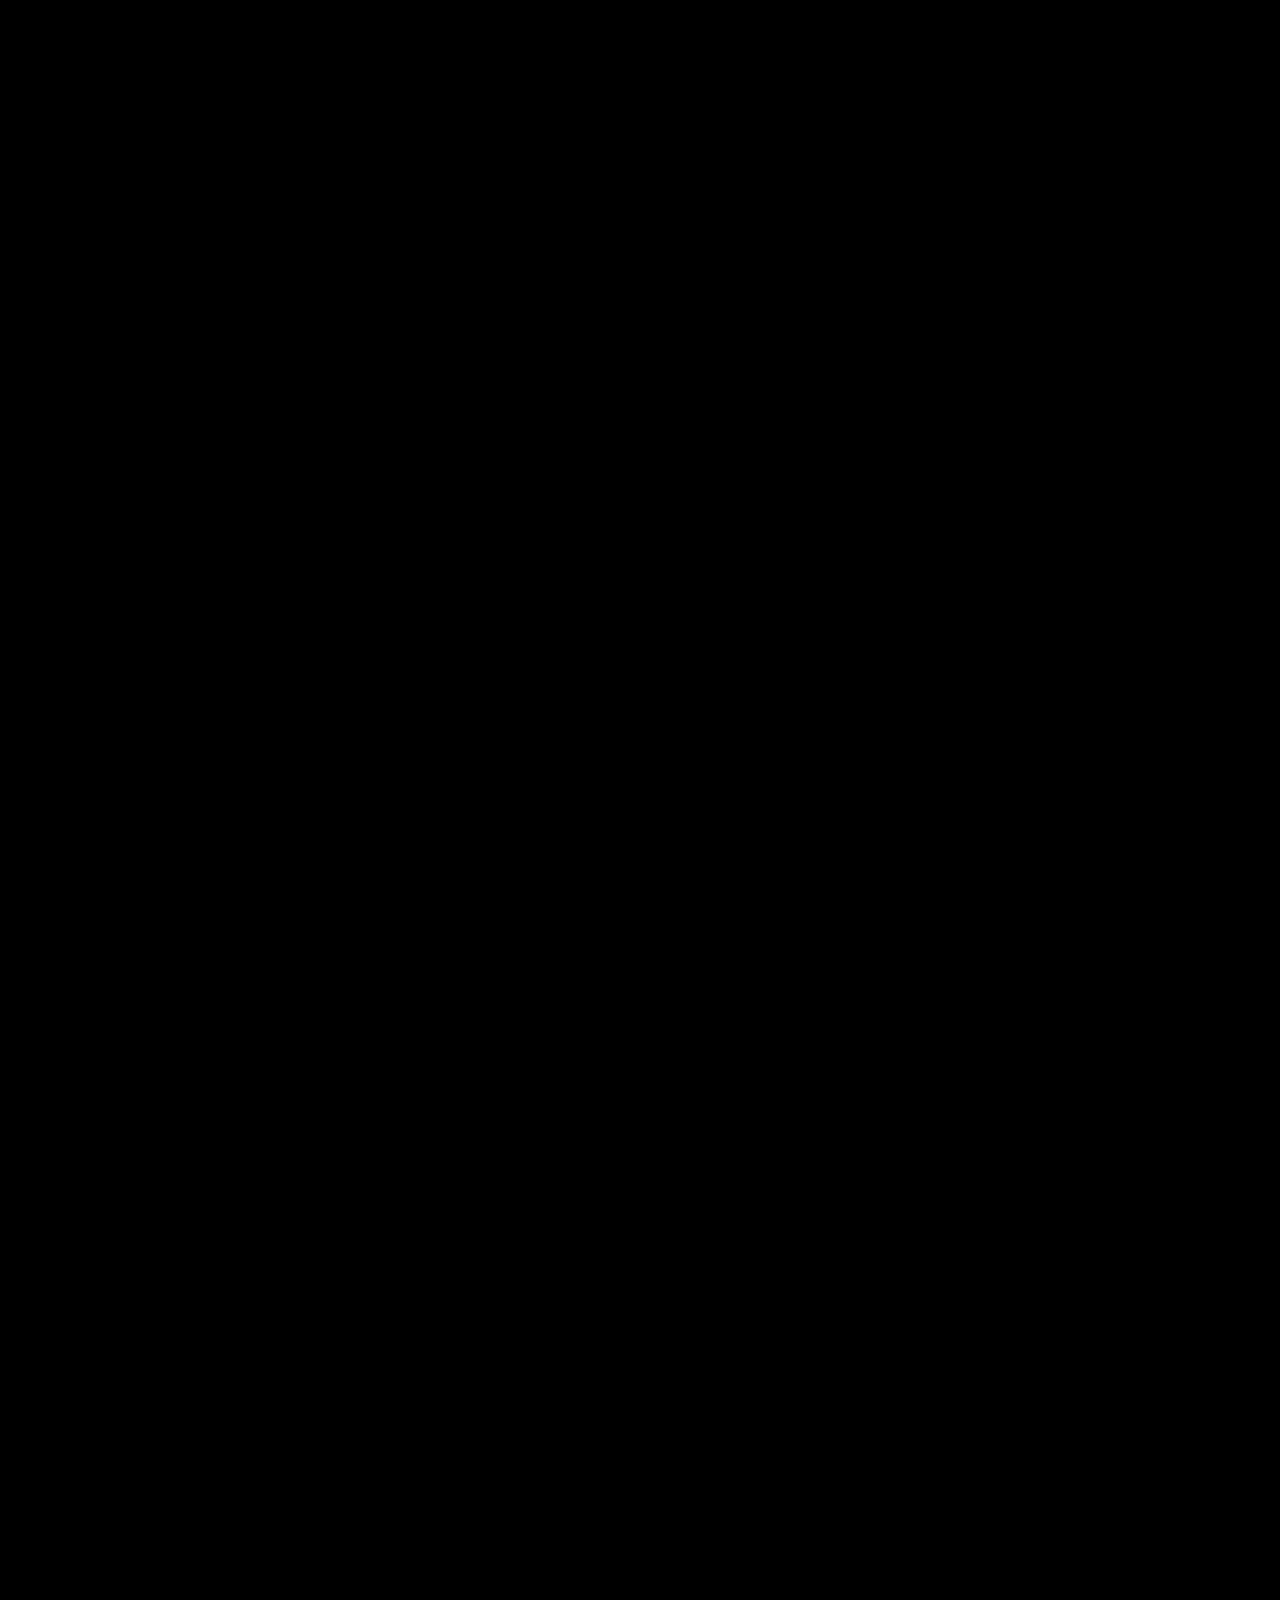
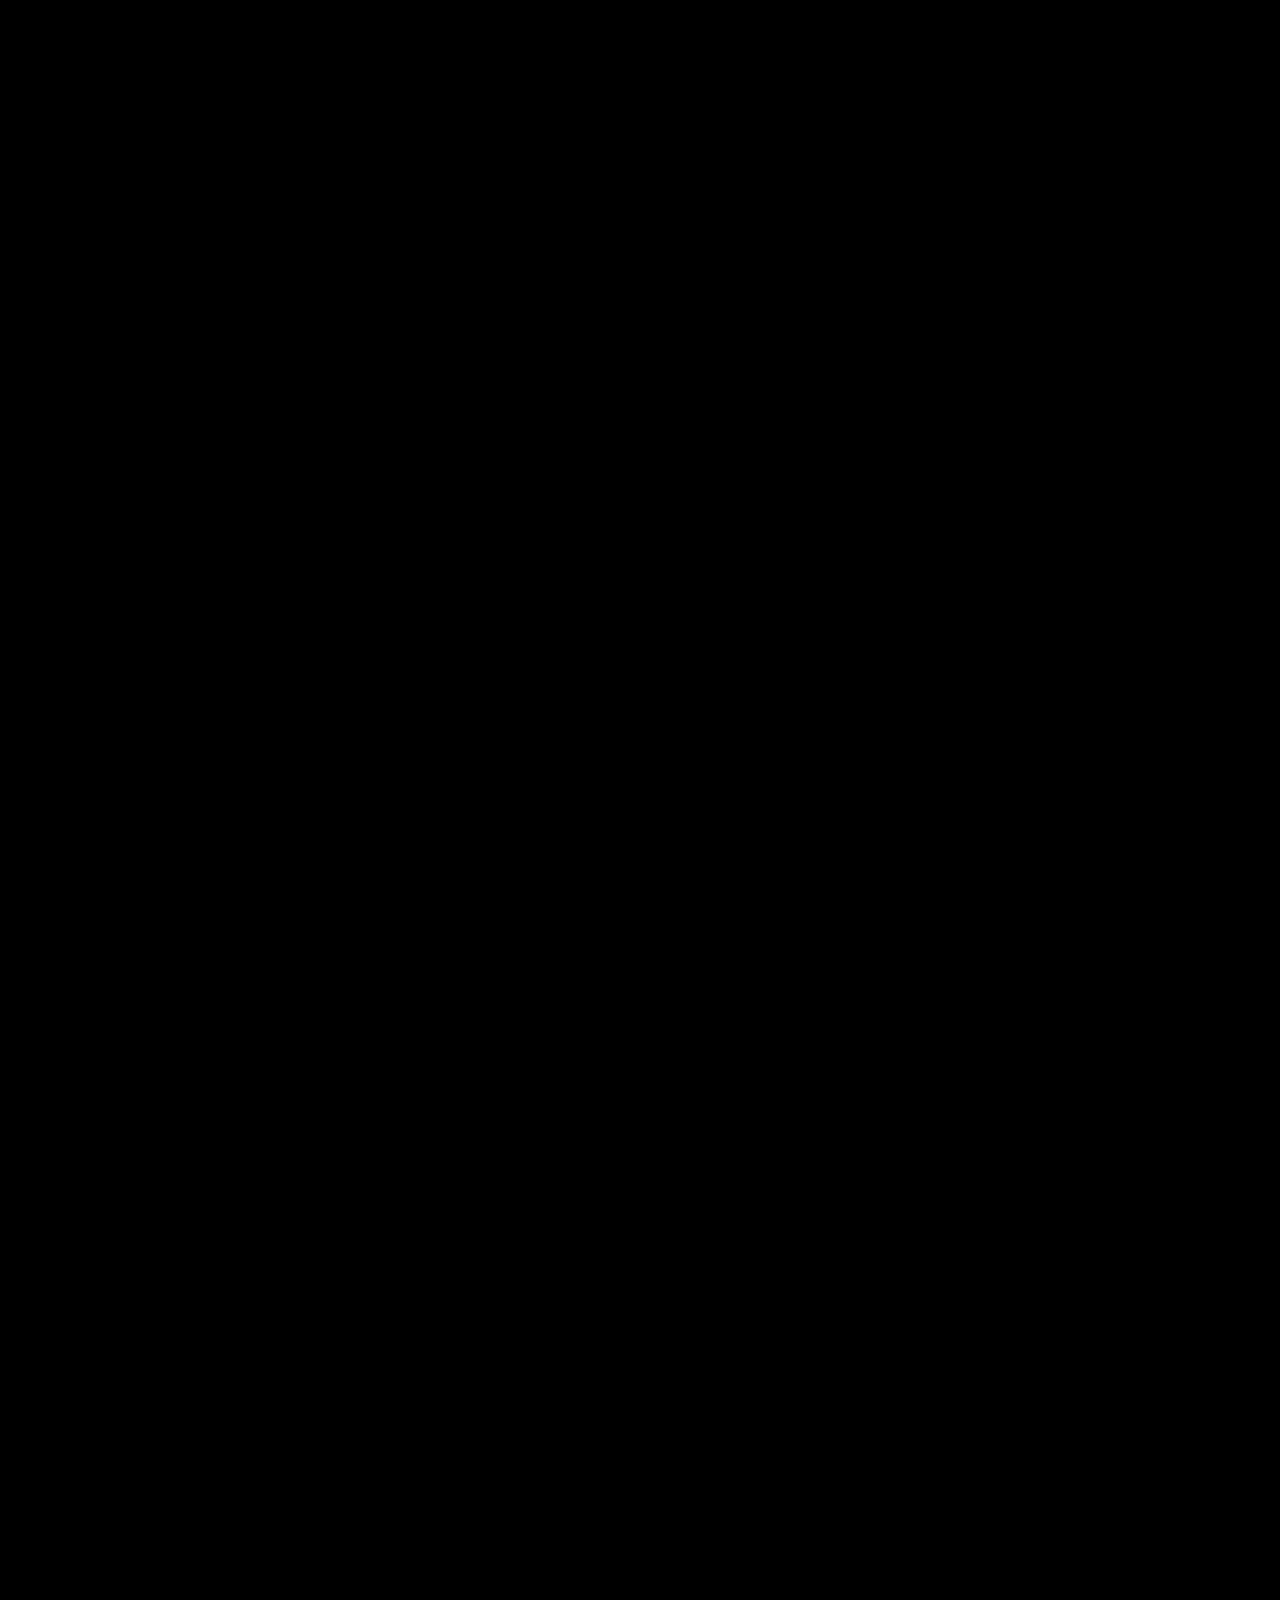
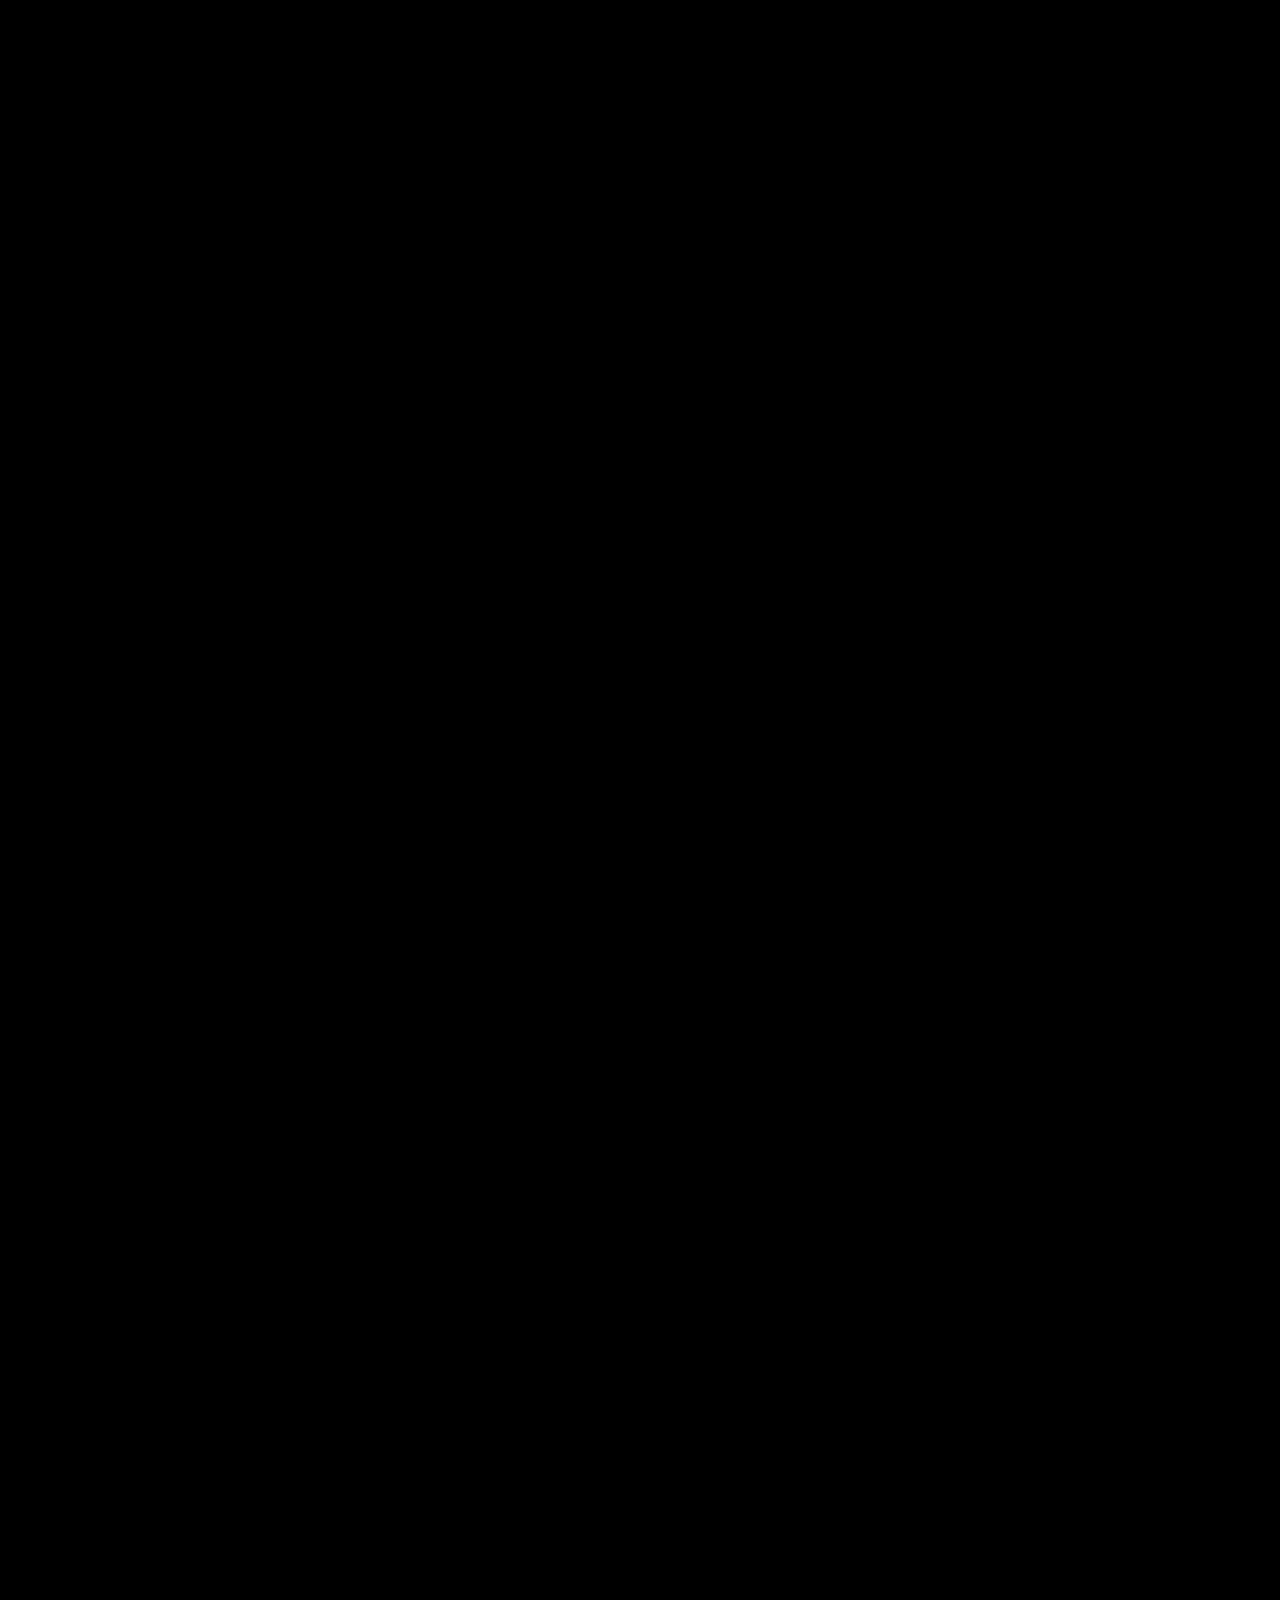
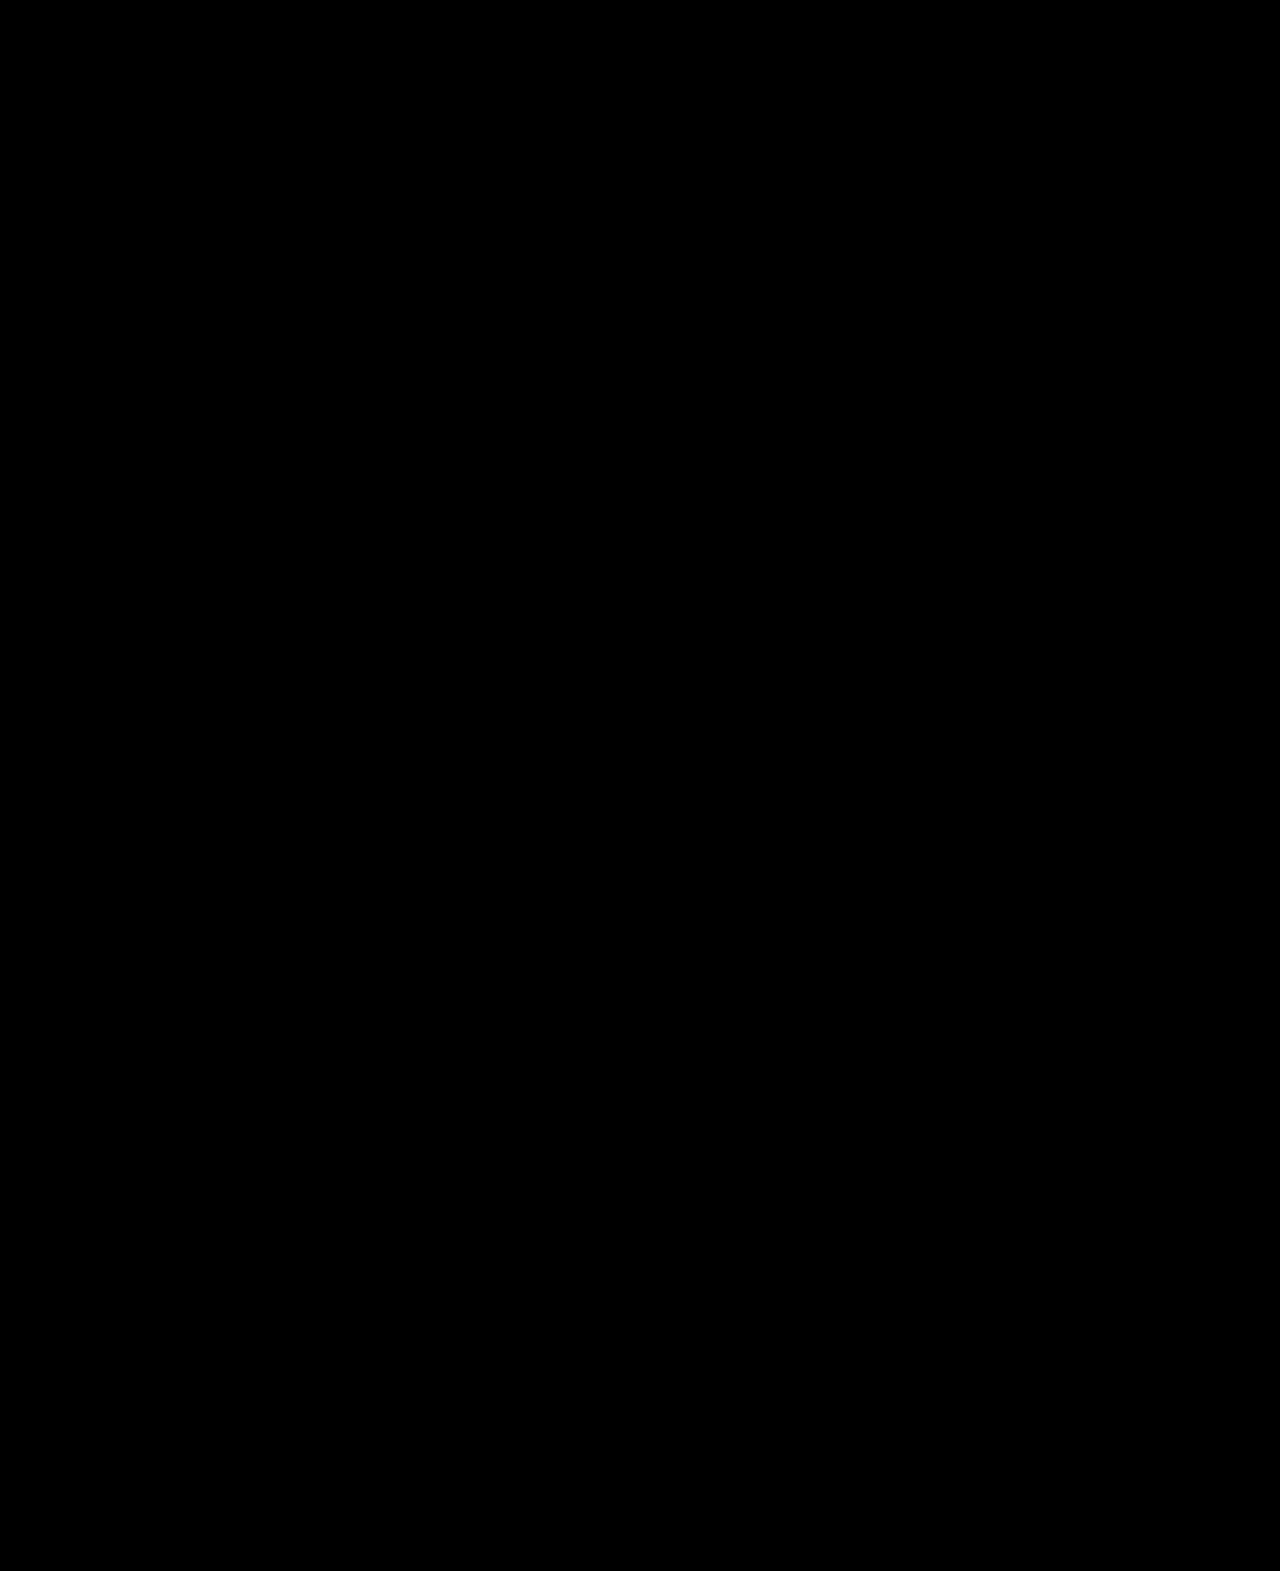
==== commit aa8ea255: "Added 3 Sponsors" ====
--- a/index.html
+++ b/index.html
@@ -1084,6 +1084,15 @@
             <div class="col-lg-12 img mx-auto">
               <img src="Sponsor/inkzoid.png" alt="" class="img-fluid">
             </div>
+            <div class="col-lg-12 img mx-auto">
+              <img src="Sponsor/Made Easy.png" alt="" class="img-fluid">
+            </div>
+            <div class="col-lg-12 img mx-auto">
+              <img src="Sponsor/Edugraph.png" alt="" class="img-fluid">
+            </div>
+            <div class="col-lg-12 img mx-auto">
+              <img src="Sponsor/Potato.png" alt="" class="img-fluid">
+            </div>
             <!-- <div class="col-lg-12 img mx-auto">
               <img src="Sponsor/Website Sponsor.png" alt="" class="img-fluid">
             </div>
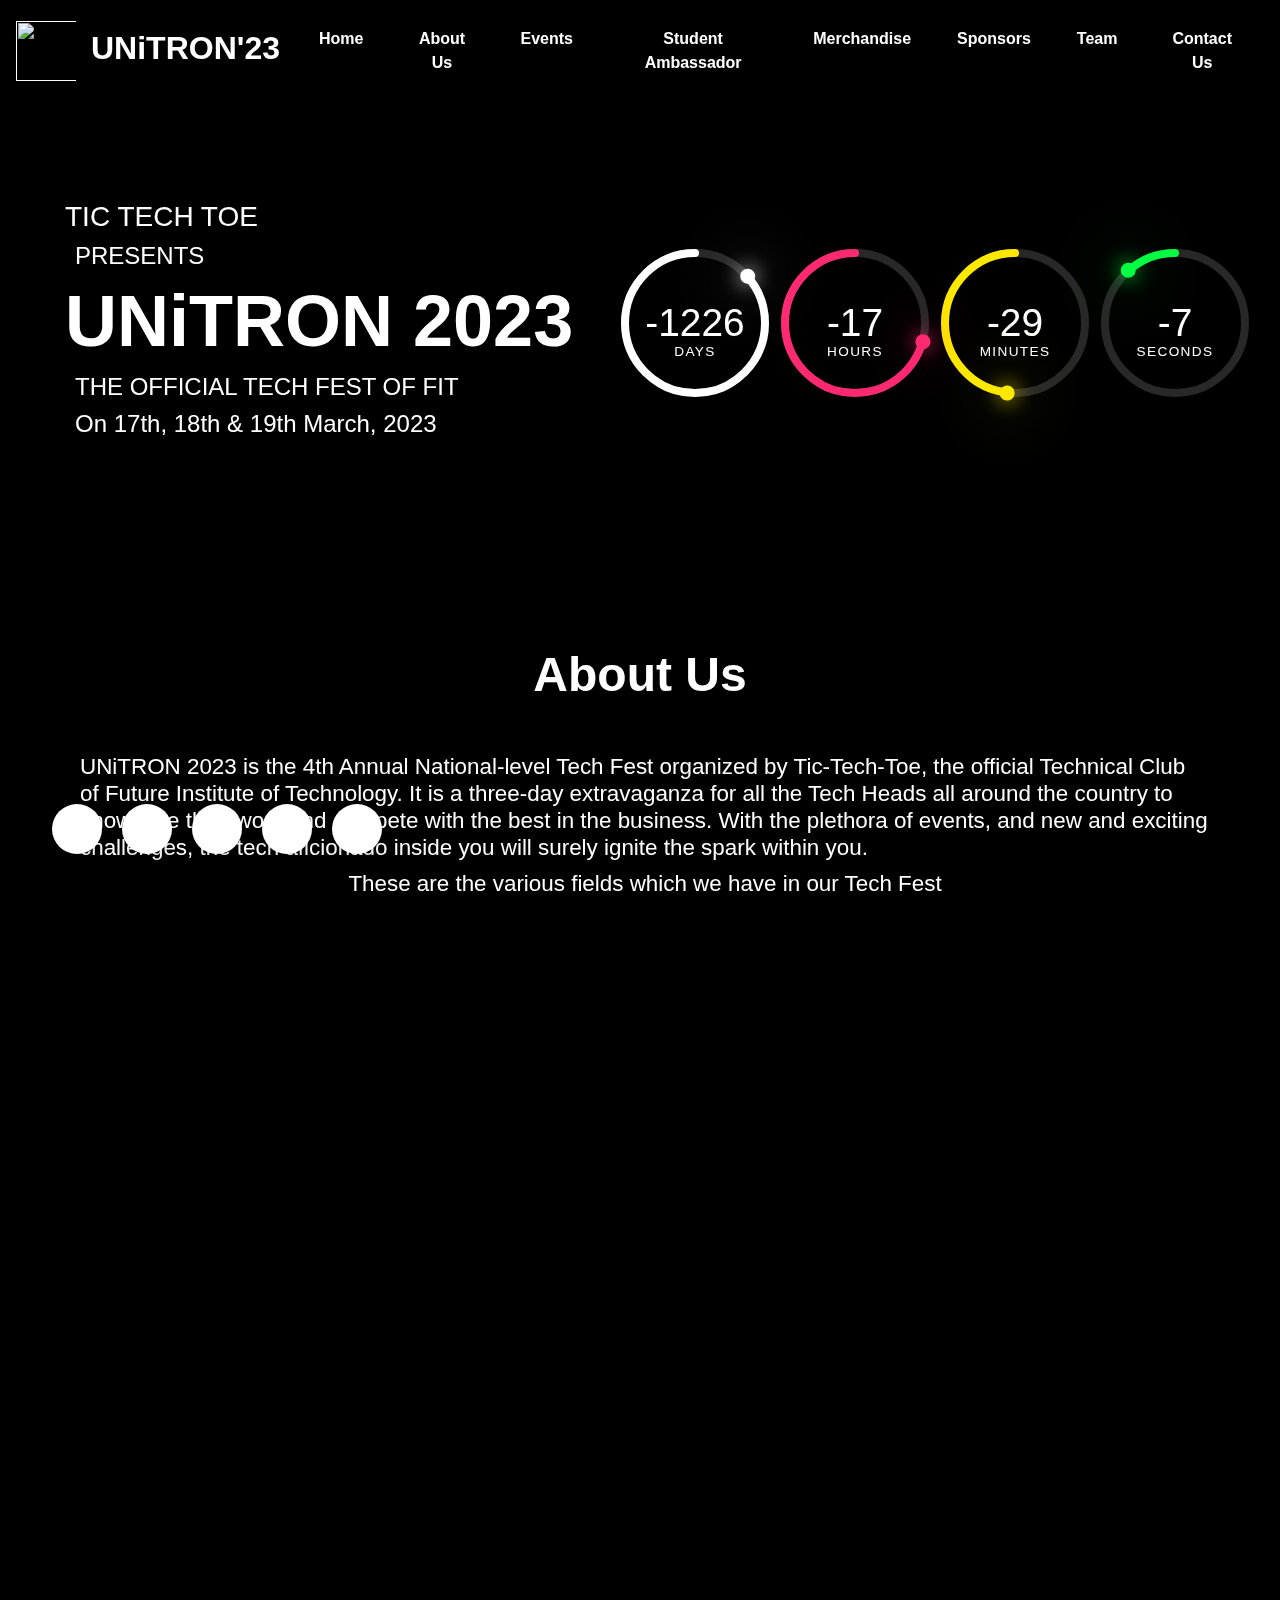
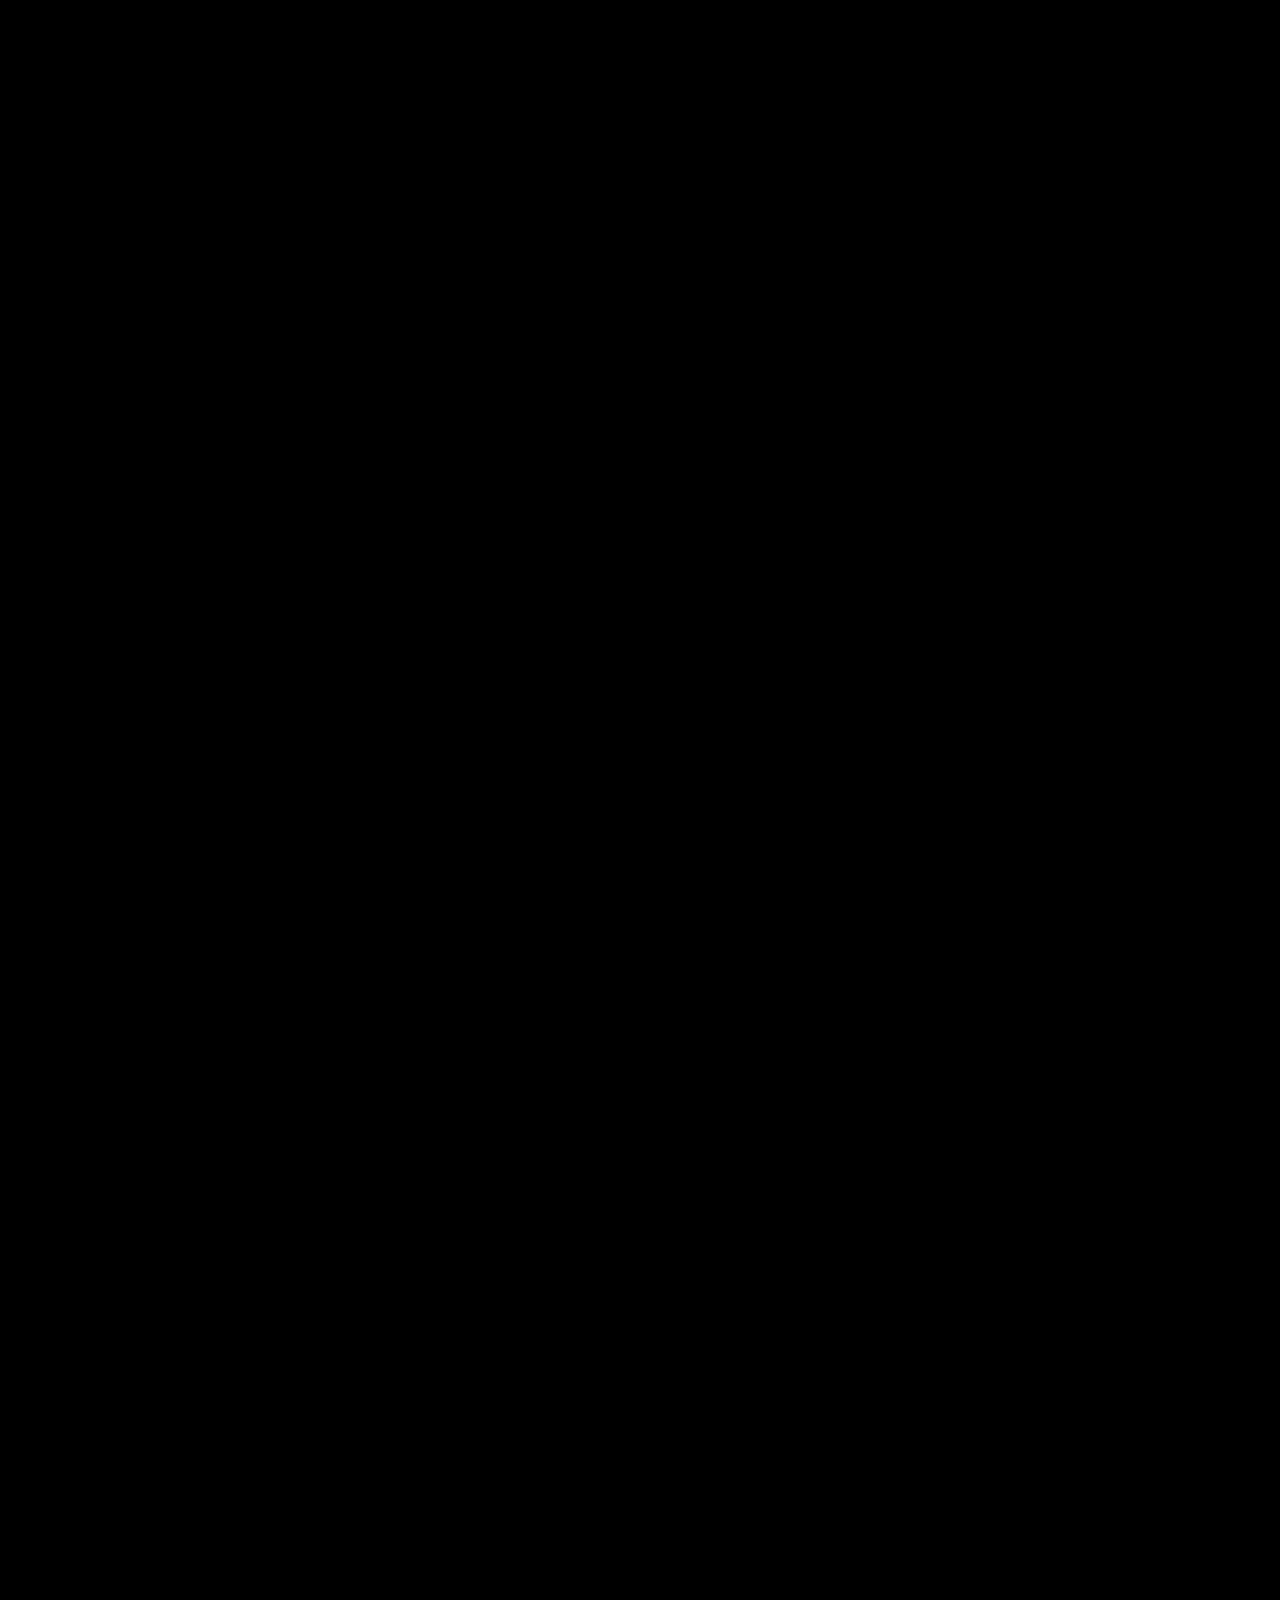
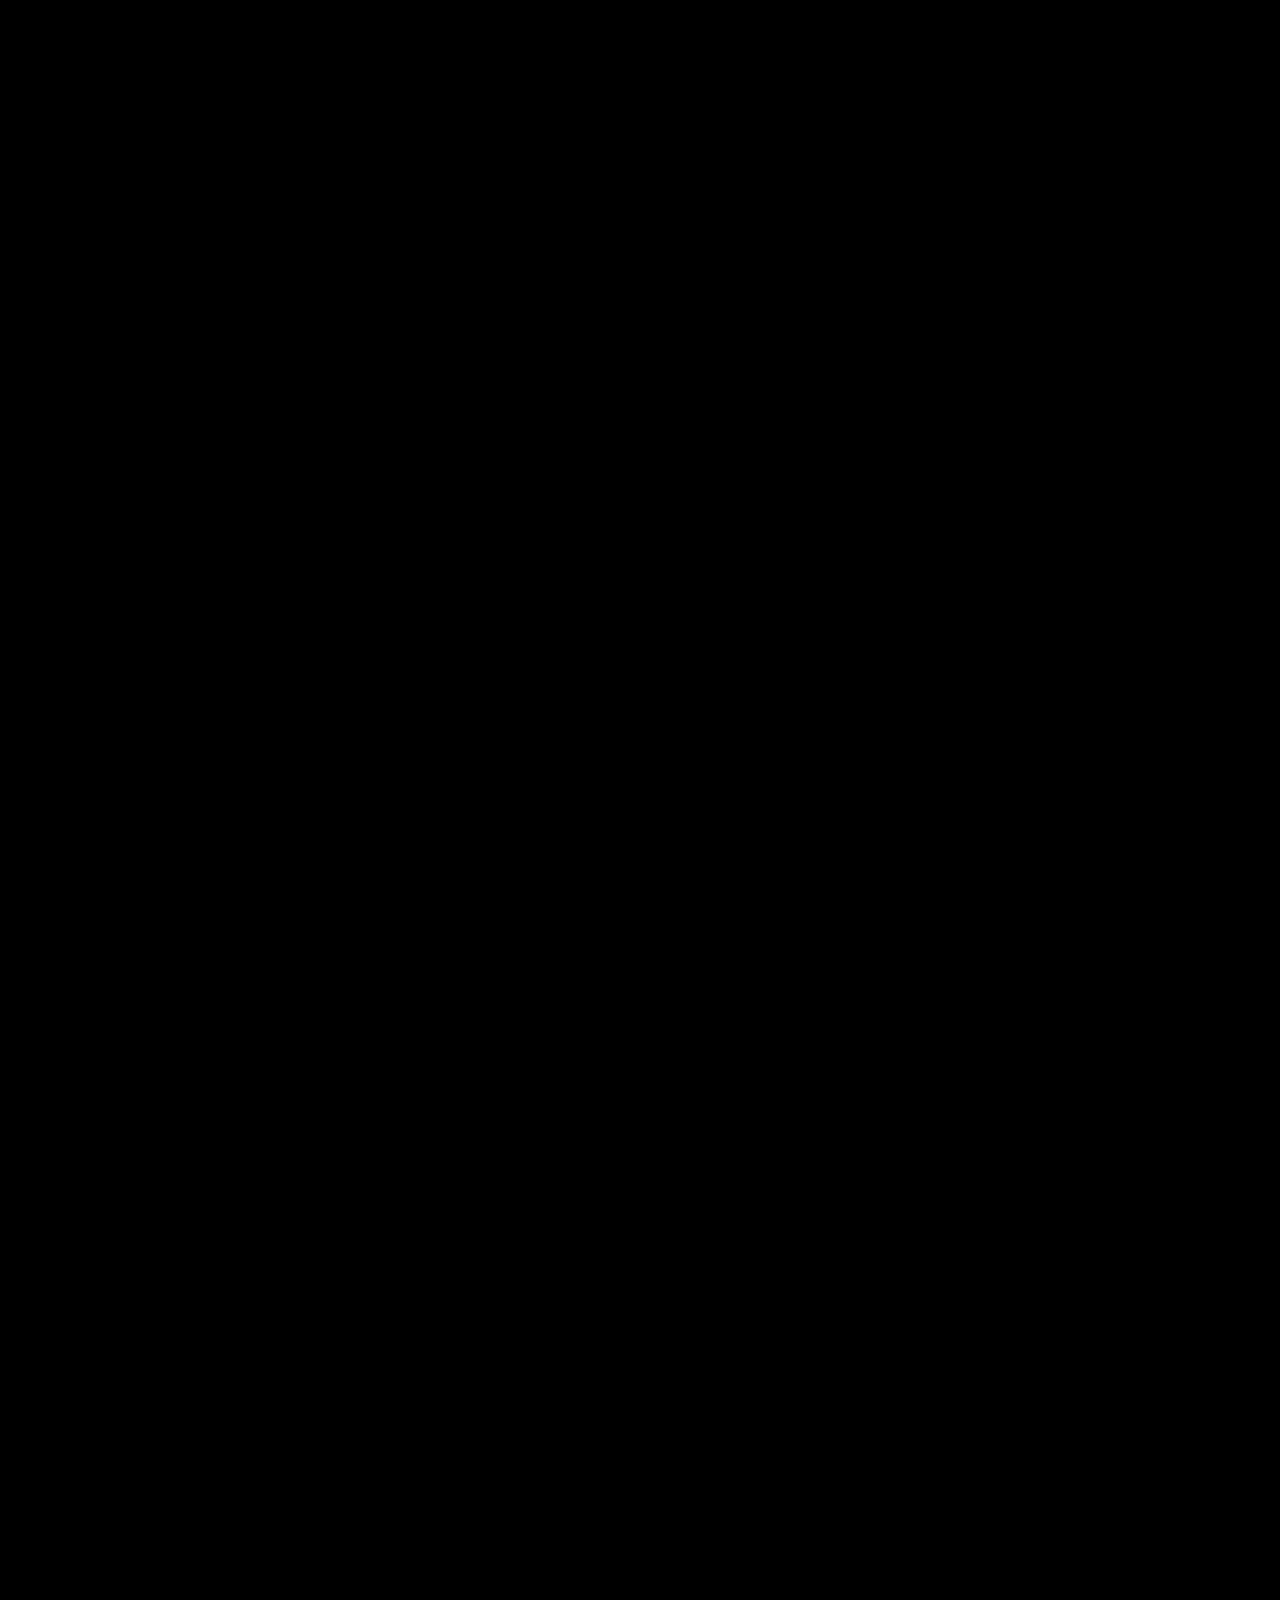
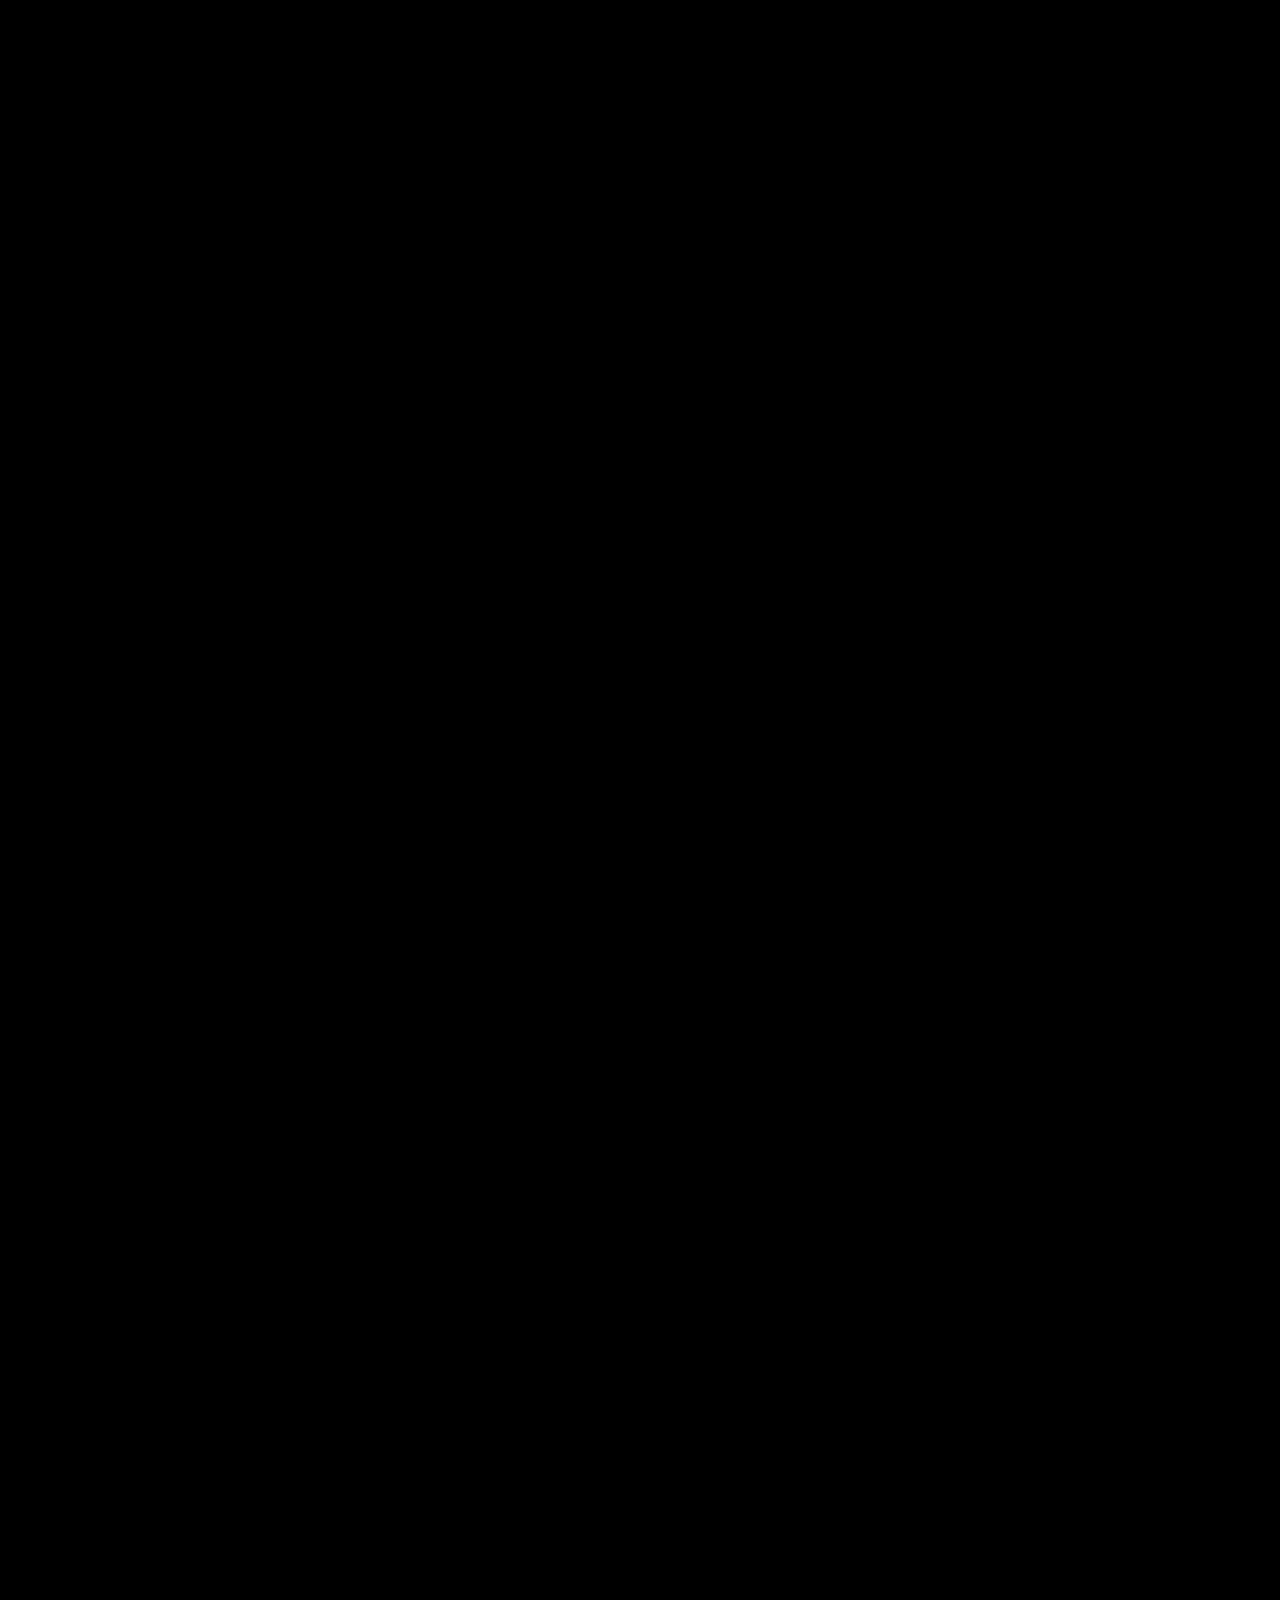
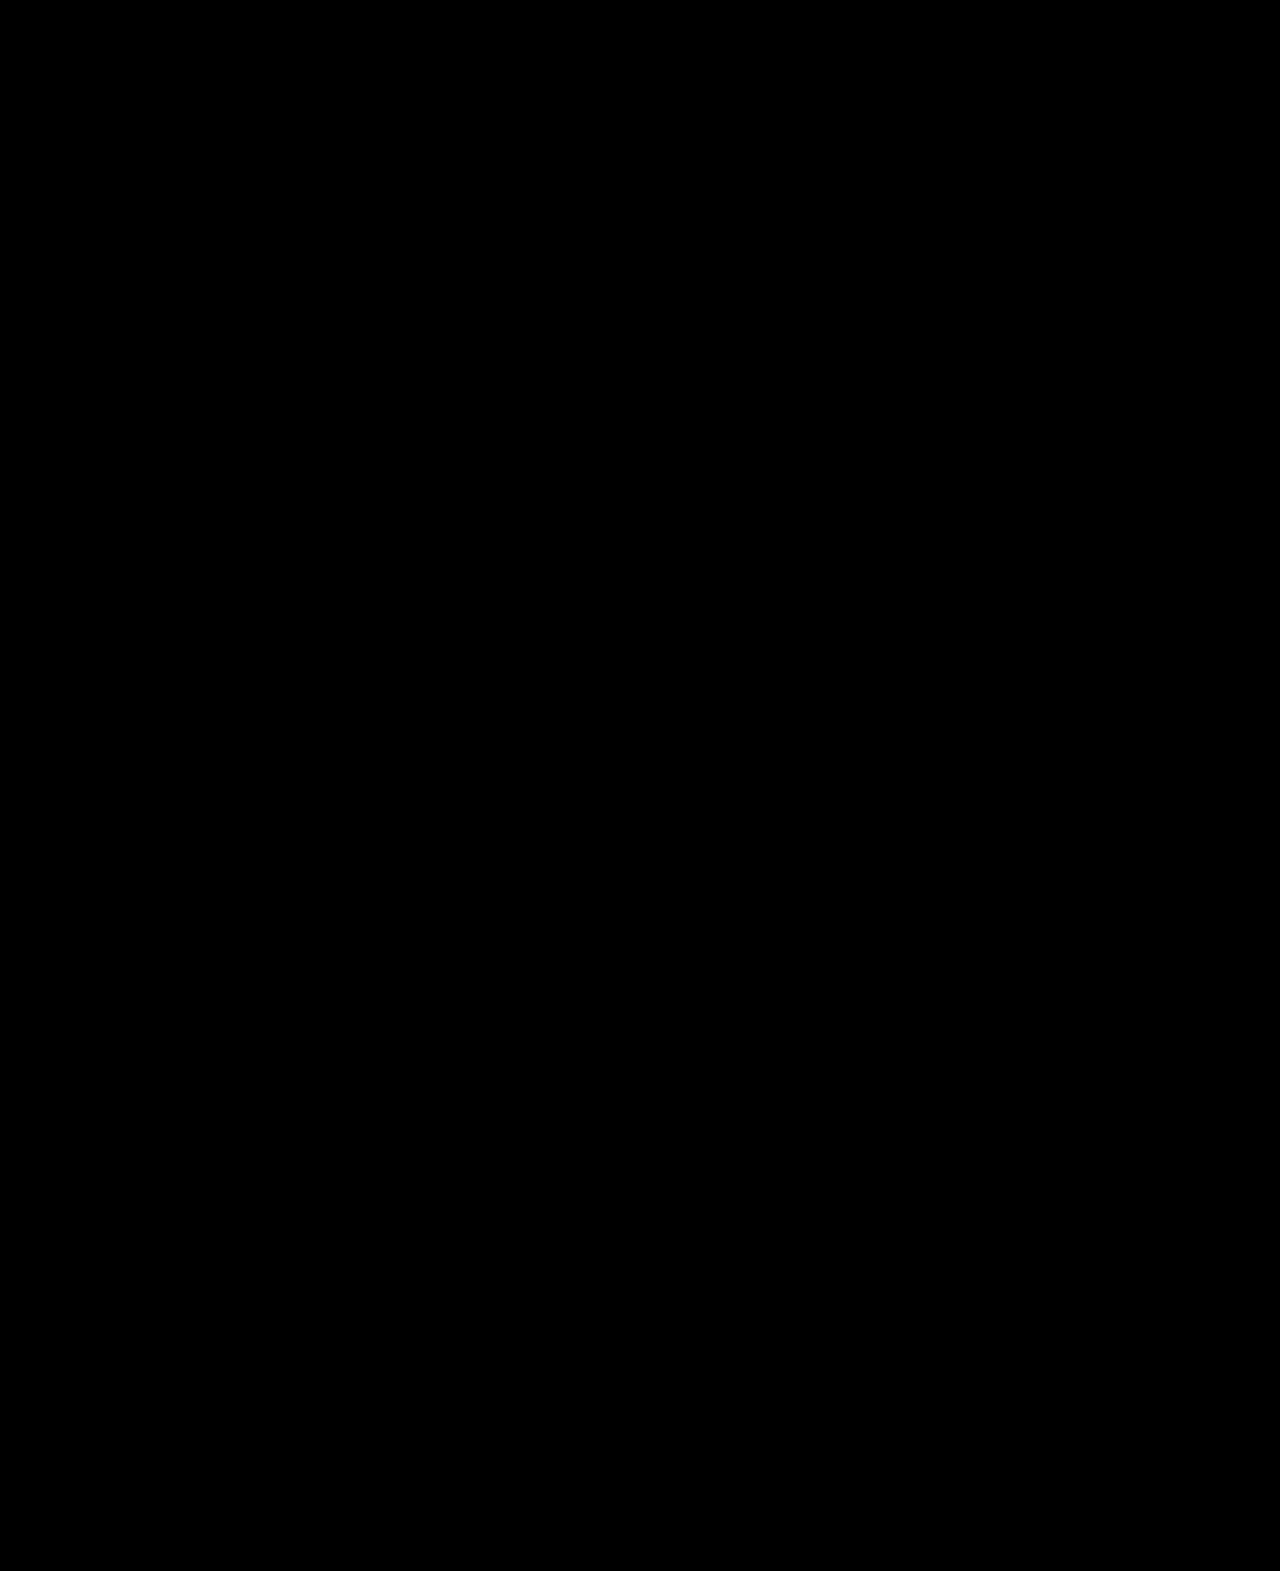
==== commit b2b320dc: "Added Rules and Registration Links to 2 events" ====
--- a/index.html
+++ b/index.html
@@ -439,8 +439,8 @@
                     <div class="container mx-auto">
                       <h4>Py-War</h4>
                       <h5>Python Coding</h5>
-                      <button onclick="window.open('https://docs.google.com/document/d/1pfbhqp_zPU1Qwji7GEZS7kLvaZlkA4MYvDQXuQmBbHQ/edit?usp=share_link')" class="btn btn-lg">Rules</button>
-                      <button class="btn btn-lg">Register Now!</button>
+                      <button onclick="window.open('https://drive.google.com/file/d/1Ft4QZcWK7uwsKR7MR_KoqV60CUJzVWnS/view')" class="btn btn-lg">Rules</button>
+                      <button onclick="window.open('https://bit.ly/UNiTRON23_PY-WAR')" class="btn btn-lg">Register Now!</button>
                     </div>
                   </div>
                 </div>
@@ -639,8 +639,8 @@
                     <div class="container mx-auto">
                       <h4>UniQuiz</h4>
                       <h5>Quiz</h5>
-                      <button onclick="window.open('https://docs.google.com/document/d/1DkVg45SrqlnI1hroSRgcr4dz3ivuaZfSzbTx0F9h35U/edit?usp=share_link')" class="btn btn-lg">Rules</button>
-                      <button class="btn btn-lg">Register Now!</button>
+                      <button onclick="window.open('https://drive.google.com/file/d/1ct_KLBBzkOCKPUVdyLMDYEZ5YRzfcy4q/view')" class="btn btn-lg">Rules</button>
+                      <button onclick="window.open('https://forms.gle/YQGShjroPMb9ZZL98')" class="btn btn-lg">Register Now!</button>
                     </div>
                   </div>
                 </div>
